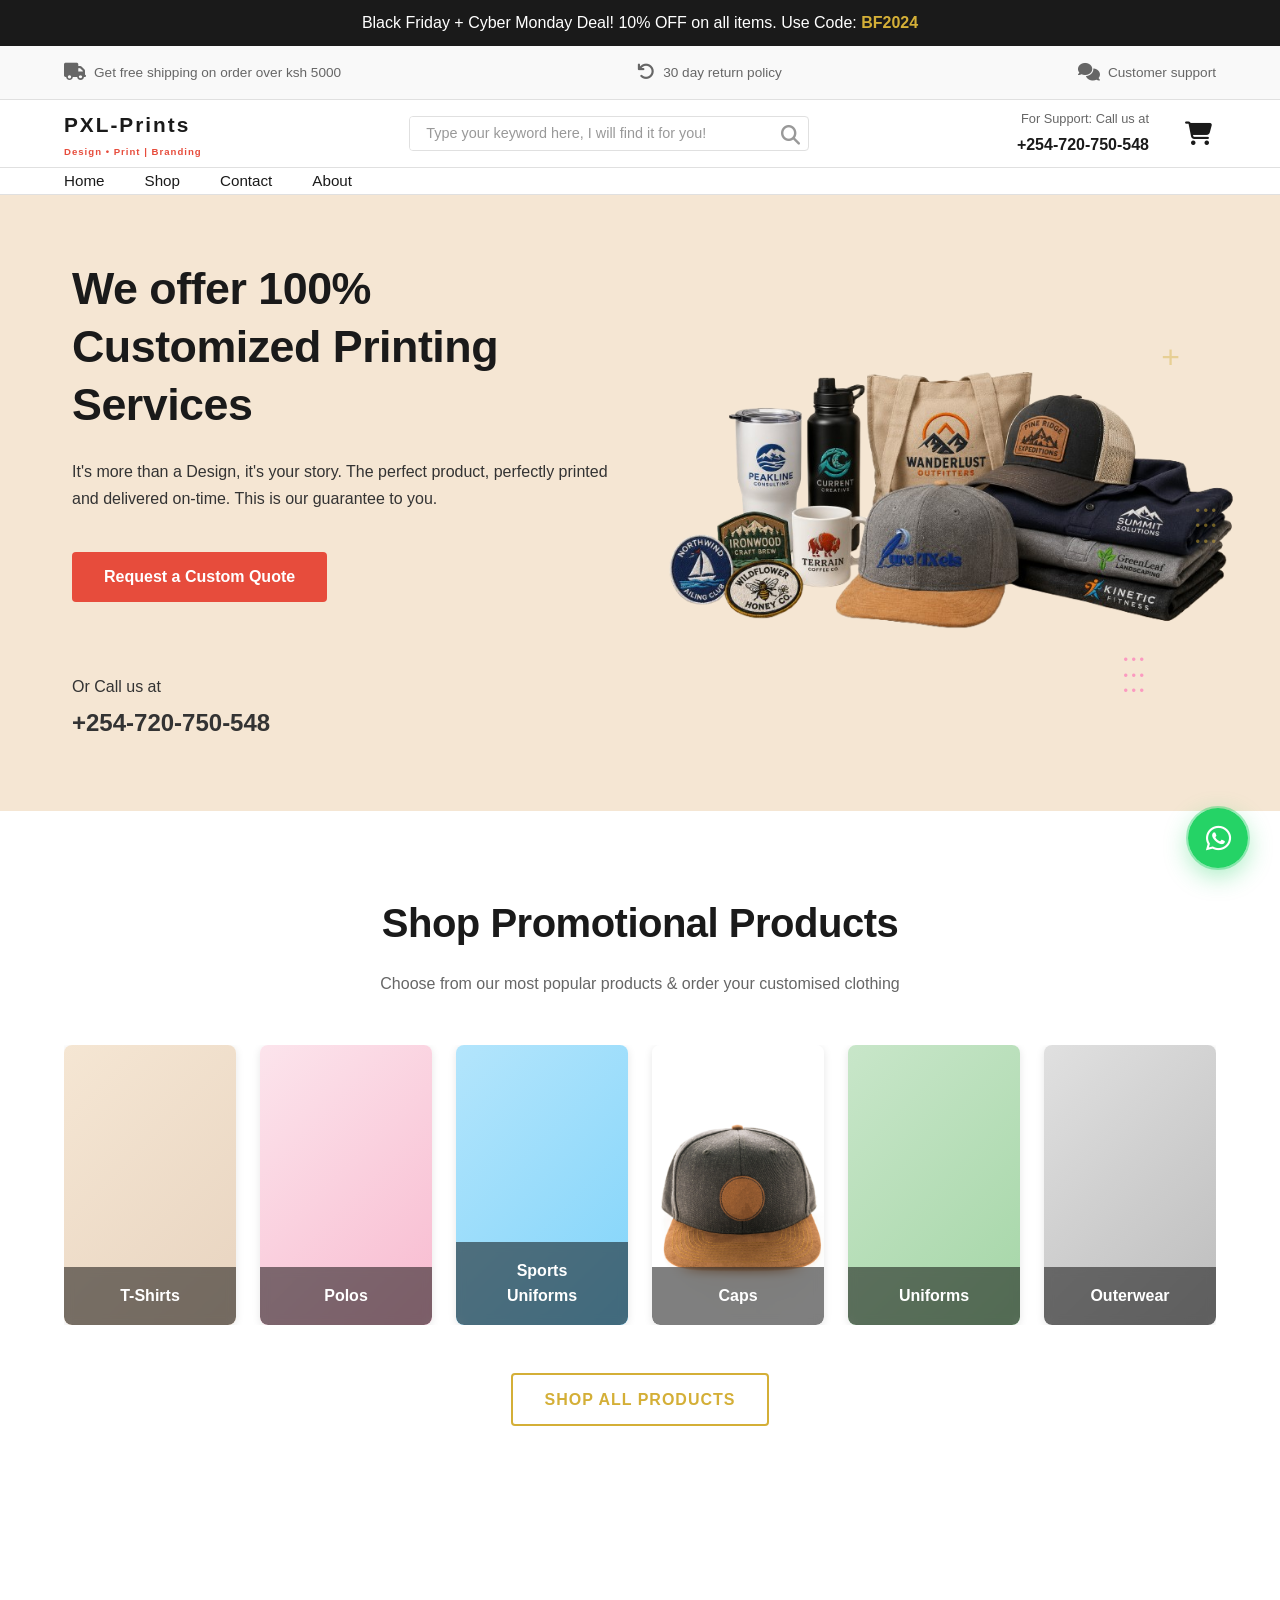
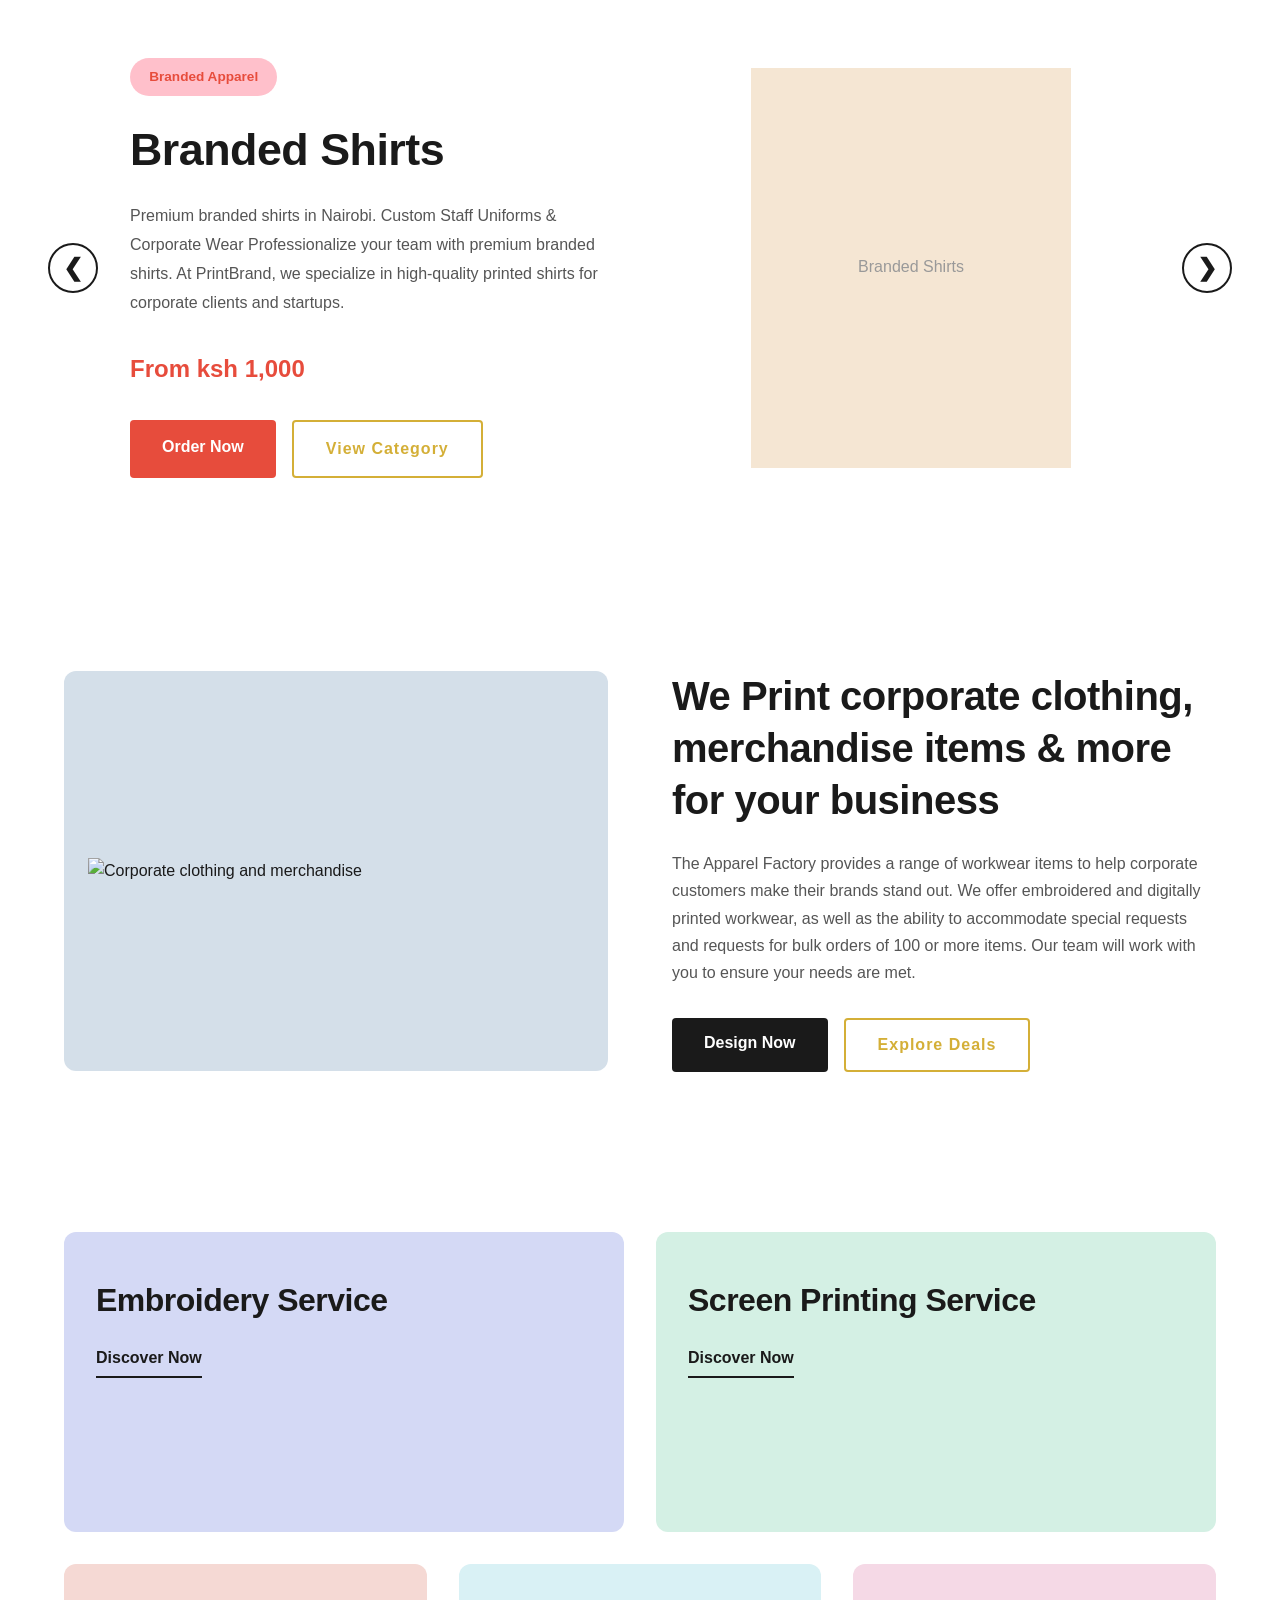
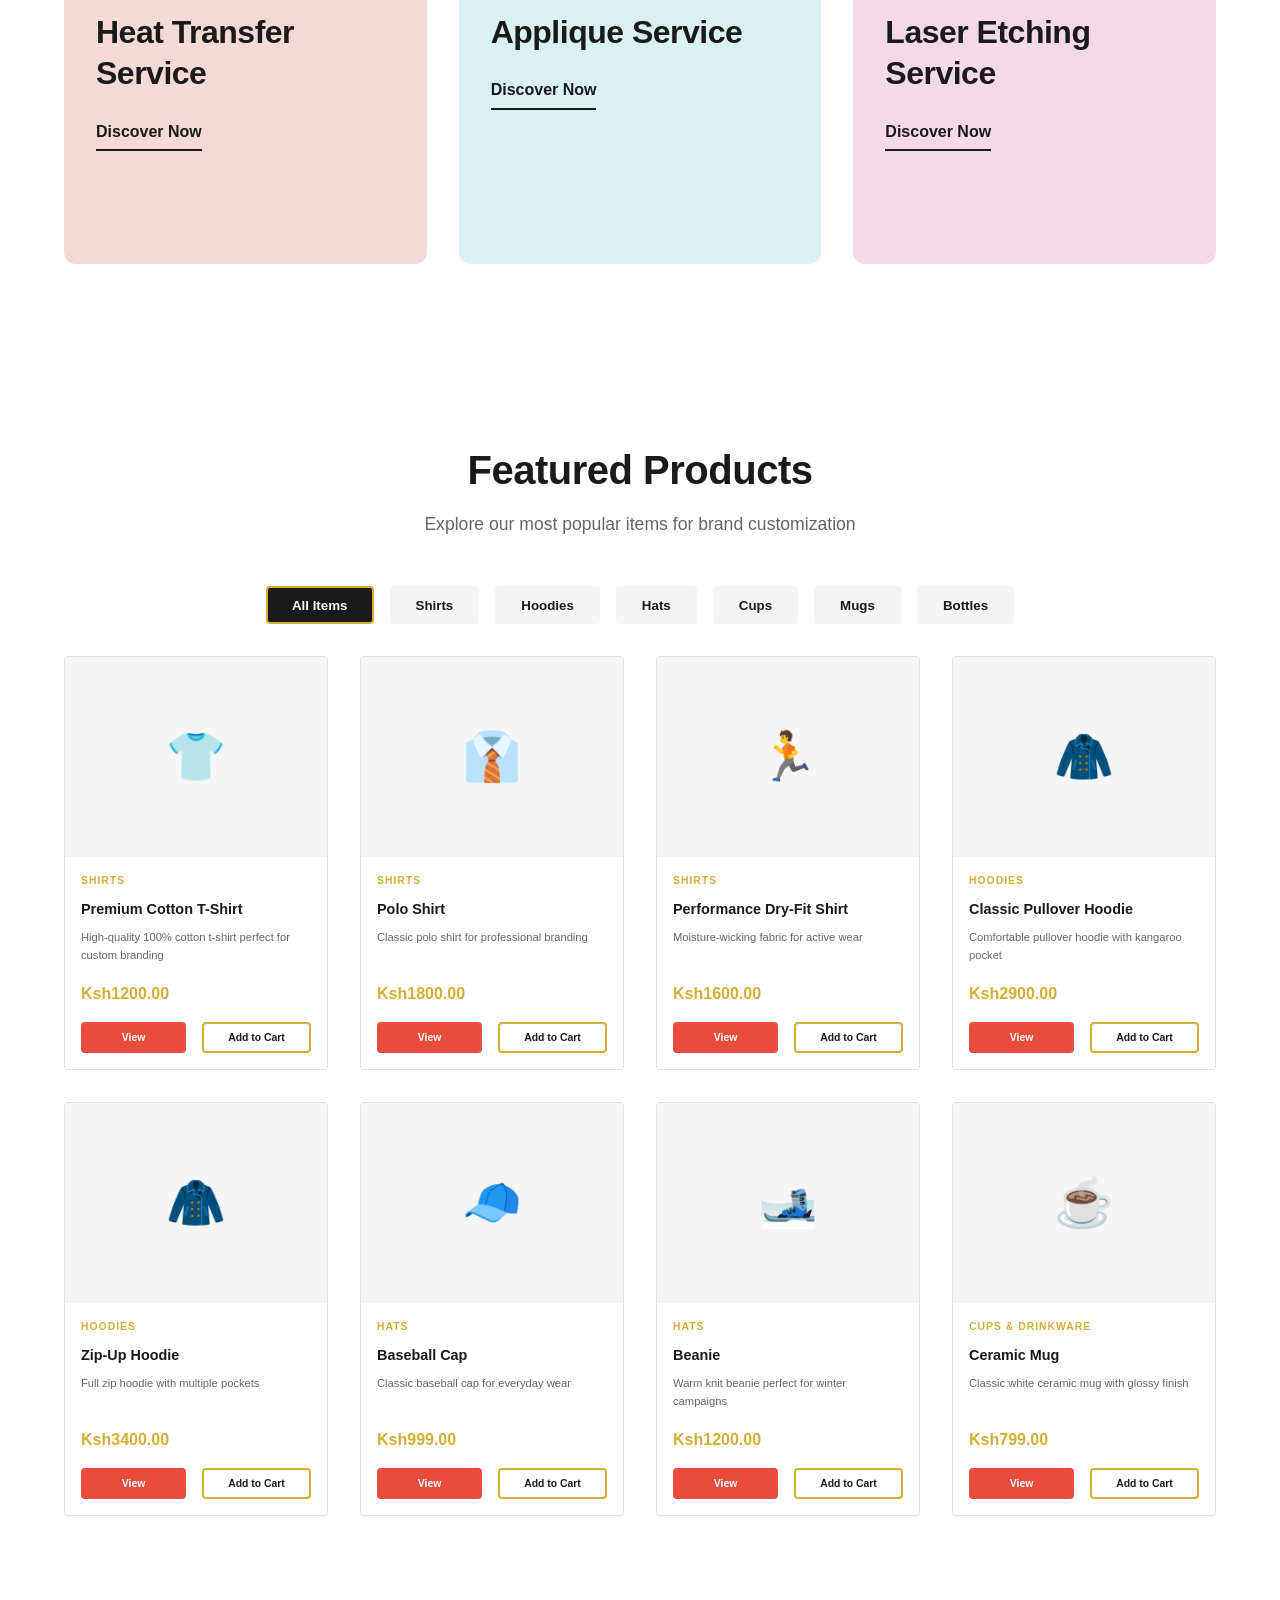
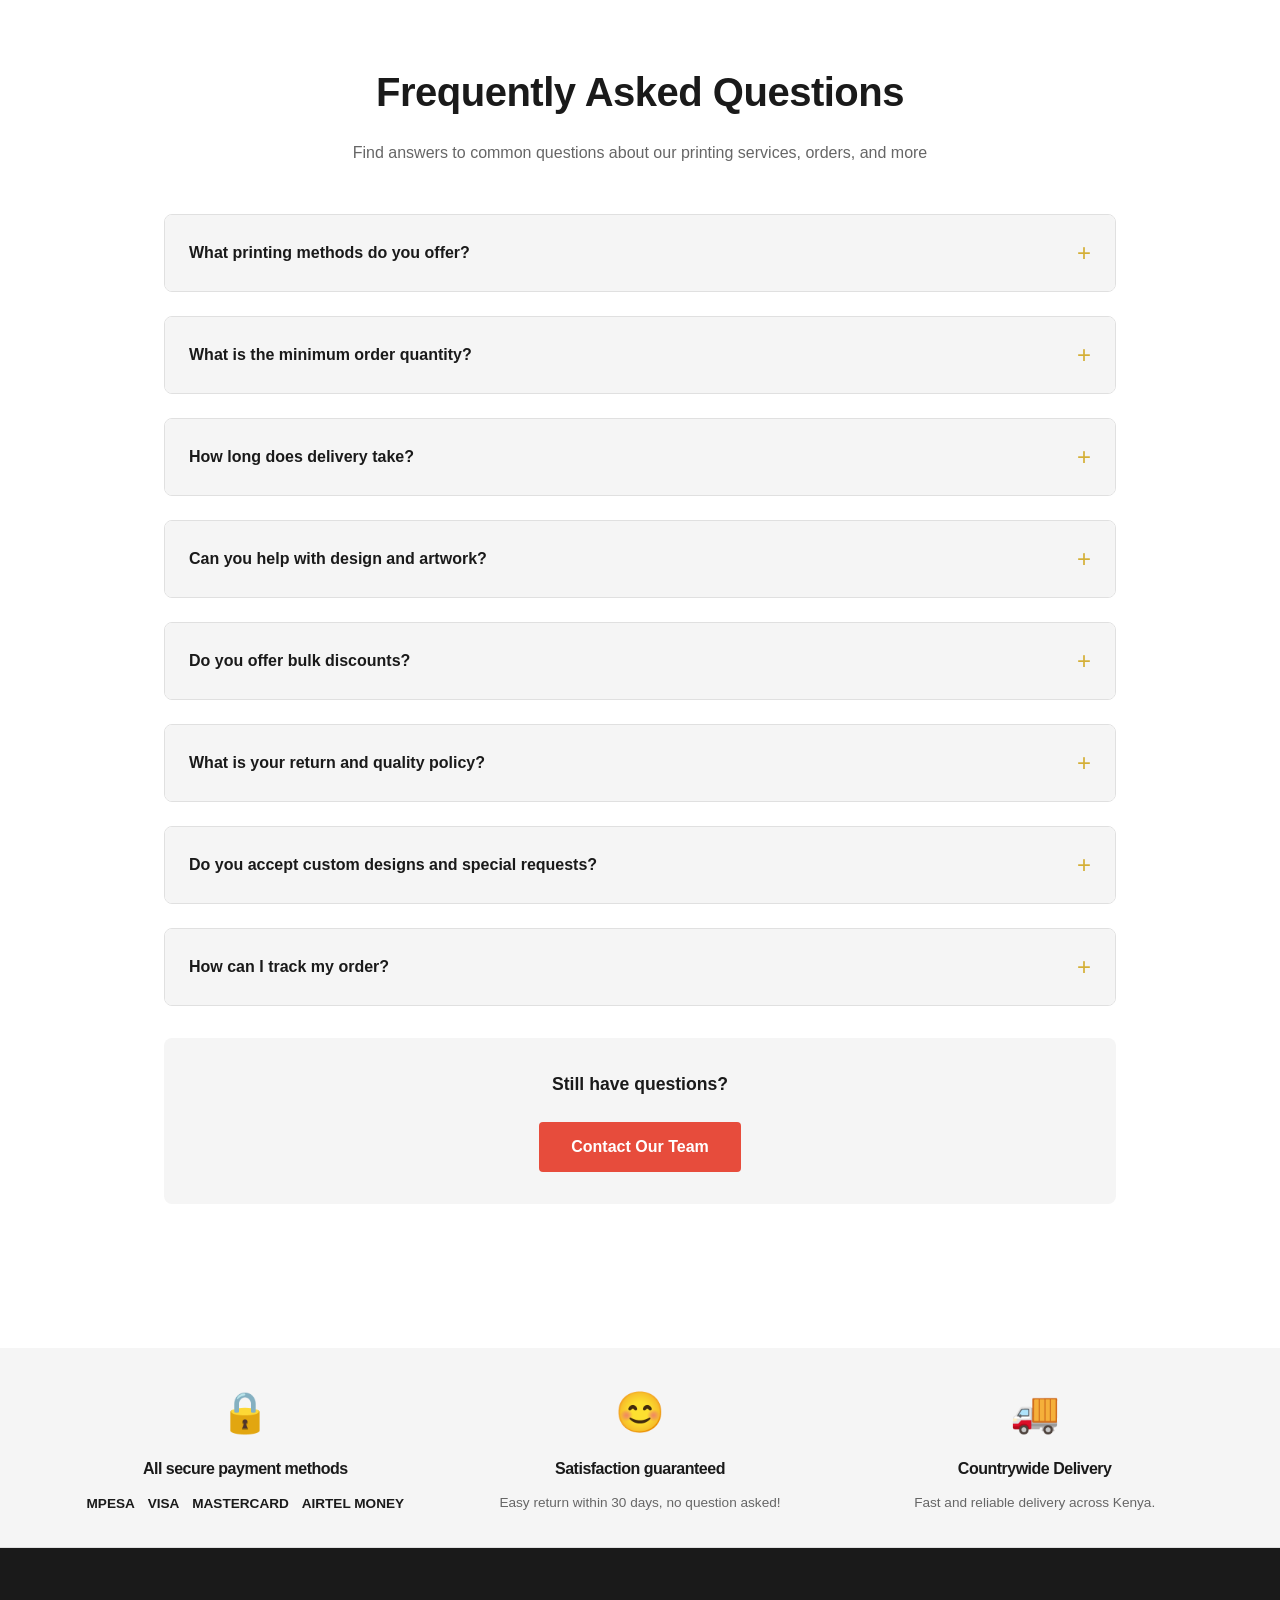
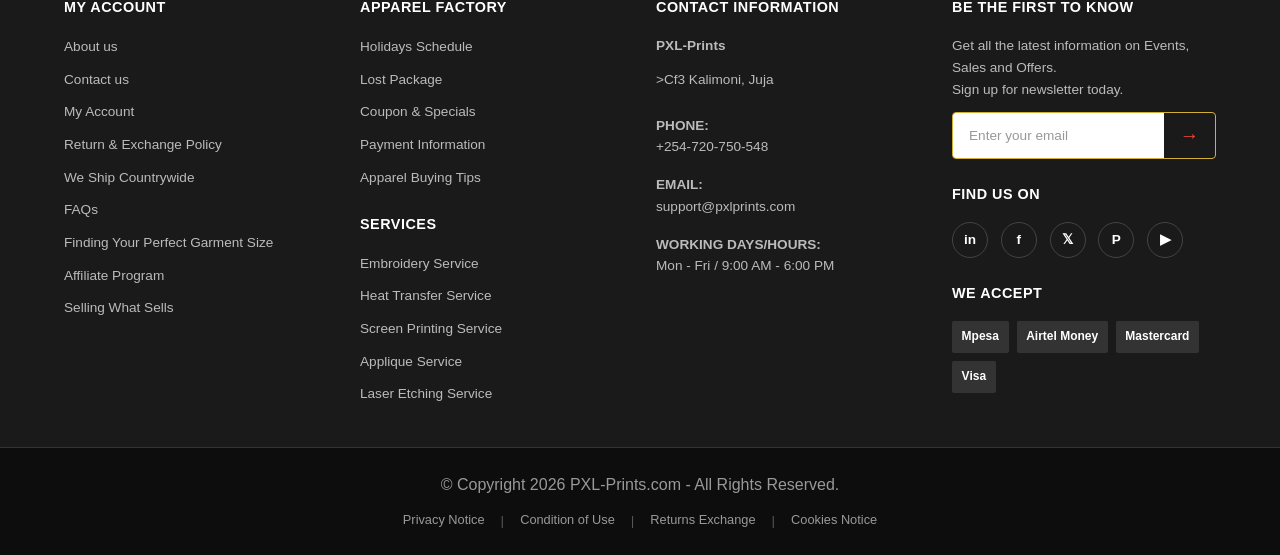
==== index.html @ ffad86fe "Feat: Update Navigation" ====
<!DOCTYPE html>
<html lang="en">
<head>
  <meta charset="UTF-8">
  <meta name="viewport" content="width=device-width, initial-scale=1.0">
  <title>PXL-Prints - Custom Printing Solutions</title>
  <link rel="stylesheet" href="styles.css">
  <link rel="stylesheet" href="https://cdnjs.cloudflare.com/ajax/libs/font-awesome/6.5.2/css/all.min.css">
</head>
<body>
  <!-- Top Promo Banner -->
  <div class="promo-banner">
    <p>Black Friday + Cyber Monday Deal! 10% OFF on all items. Use Code: <strong>BF2024</strong></p>
  </div>

  <!-- Info Bar -->
  <div class="info-bar">
    <div class="info-bar-container">
      <div class="info-item">
        <span class="info-icon"><i class="fas fa-truck"></i></span>
        <span>Get free shipping on order over ksh 5000</span>
      </div>
      <div class="info-item">
        <span class="info-icon"><i class="fas fa-undo"></i></span>
        <span>30 day return policy</span>
      </div>
      <div class="info-item">
        <span class="info-icon"><i class="fas fa-comments"></i></span>
        <span>Customer support</span>
      </div>
    </div>
  </div>

  <!-- Header & Navigation -->
  <header>
    <div class="header-top">
      <div class="container">
        <div class="logo">
          <span class="logo-text">PXL-Prints</span>
          <span class="logo-tagline">Design • Print | Branding</span>
        </div>
        <div class="search-bar">
          <input type="text" placeholder="Type your keyword here, I will find it for you!">
          <button class="search-btn"><i class="fas fa-search"></i></button>
        </div>
        <div class="header-right">
          <div class="support-info">
            <p class="support-label">For Support: Call us at</p>
            <p class="support-phone">+254-720-750-548</p>
          </div>
          <a href="cart.html" class="cart-link">
            <span class="icon-btn cart-icon"><i class="fas fa-shopping-cart"></i></span>
            <span class="cart-count" style="display: none;">0</span>
          </a>
        </div>
      </div>
    </div>

    <!-- Mobile/Tablet Header -->
    <div class="header-mobile">
      <div class="mobile-header-content">
        <!-- Hamburger Menu -->
        <button class="hamburger" id="mobile-menu-toggle" onclick="toggleMobileMenu()">
          <span><i class="fas fa-bars"></i></span>
        </button>

        <!-- Logo -->
        <div class="mobile-logo">
          <span class="logo-text">PXL-Prints</span>
          <span class="logo-tagline">Design • Print | Branding</span>
        </div>

        <!-- Right Icons -->
        <div class="mobile-icons">
          <button class="icon-btn search-icon" onclick="toggleSearch()"><i class="fas fa-search"></i></button>
          <a href="#account" class="icon-btn account-icon"><i class="fas fa-user"></i></a>
          <a href="cart.html" class="icon-btn cart-icon">
            <span><i class="fas fa-shopping-cart"></i></span>
            <span class="cart-count" style="display: none;">0</span>
          </a>
        </div>
      </div>

      <!-- Mobile Search Bar (hidden by default) -->
      <div class="mobile-search" id="mobile-search" style="display: none;">
        <input type="text" placeholder="Search...">
        <button class="search-btn"><i class="fas fa-search"></i></button>
      </div>
    </div>

    <nav class="main-nav">
      <div class="container">
        <ul class="nav-links">
          <li><a href="index.html">Home</a></li>
          <li><a href="shop.html">Shop</a></li>
          <li><a href="contact.html">Contact</a></li>
          <li><a href="contact.html">About</a></li>
        </ul>
      </div>
    </nav>
     <!-- Mobile Menu (hidden by default) -->
    <nav class="mobile-menu" id="mobile-menu" style="display: none;">
      <ul class="mobile-nav-links">
        <li><a href="index.html">Home</a></li>
        <li><a href="shop.html">Shop</a></li>
        <li><a href="contact.html">Contact</a></li>
        <li><a href="contact.html">About</a></li>
      </ul>
    </nav>
  </header>

  <!-- Hero Section -->
  <section class="hero">
    <div class="hero-container">
      <!-- Left Content -->
      <div class="hero-left">
        <h1 class="hero-title">We offer 100% Customized Printing Services</h1>
        <p class="hero-text">
          It's more than a Design, it's your story. The perfect product, perfectly printed and delivered on-time. This is our guarantee to you.
        </p>
        
        <a href="contact.html" class="btn btn-primary btn-large">Request a Custom Quote</a>
        
        <div class="hero-call">
          <p>Or Call us at</p>
          <p class="hero-phone">+254-720-750-548</p>
        </div>
      </div>

      <!-- Right Content - Product Showcase -->
      <div class="hero-right">
        <div class="hero-image">
          <img src="Assets/hero.png" alt="Custom printed products showcase">
        </div>
      </div>

      <!-- Decorative Elements -->
      <div class="decoration decoration-cross">+</div>
      <div class="decoration decoration-dots-right">• • •<br>• • •<br>• • •</div>
      <div class="decoration decoration-dots-pink">• • •<br>• • •<br>• • •</div>
    </div>
  </section>

  <!-- Shop Promotional Products Section -->
  <section class="shop-promotional">
    <div class="container">
      <div class="promo-section-header">
        <h2>Shop Promotional Products</h2>
        <p>Choose from our most popular products & order your customised clothing</p>
      </div>

      <div class="category-carousel">
        <button class="carousel-btn carousel-prev" onclick="scrollCategories(-1)">❮</button>
        
        <div class="categories-grid" id="categories-container">
          <div class="category-card" onclick="navigateToShop('shirts')">
            <div class="category-image" style="background: linear-gradient(135deg, #f5e6d3 0%, #e8d4c0 100%);">
              <div class="category-label">T-Shirts</div>
            </div>
          </div>
          
          <div class="category-card" onclick="navigateToShop('polos')">
            <div class="category-image" style="background: linear-gradient(135deg, #fce4ec 0%, #f8bbd0 100%);">
              <div class="category-label">Polos</div>
            </div>
          </div>
          
          <div class="category-card" onclick="navigateToShop('sports')">
            <div class="category-image" style="background: linear-gradient(135deg, #b3e5fc 0%, #81d4fa 100%);">
              <div class="category-label">Sports Uniforms</div>
            </div>
          </div>
          
          <div class="category-card" onclick="navigateToShop('hats')">
            <div class="category-image" style="background: url('Assets/cap.jpg') no-repeat center/cover;">
              <div class="category-label">Caps</div>
            </div>
          </div>
          
          <div class="category-card" onclick="navigateToShop('uniforms')">
            <div class="category-image" style="background: linear-gradient(135deg, #c8e6c9 0%, #a5d6a7 100%);">
              <div class="category-label">Uniforms</div>
            </div>
          </div>
          
          <div class="category-card" onclick="navigateToShop('outerwear')">
            <div class="category-image" style="background: linear-gradient(135deg, #e0e0e0 0%, #bdbdbd 100%);">
              <div class="category-label">Outerwear</div>
            </div>
          </div>
        </div>

        <button class="carousel-btn carousel-next" onclick="scrollCategories(1)">❯</button>
      </div>

      <div class="promo-action">
        <a href="shop.html" class="btn btn-outline btn-large">SHOP ALL PRODUCTS</a>
      </div>
    </div>
  </section>

  <!-- Featured Categories Carousel Section -->
  <section class="carousel-section">
    <div class="container">
      <div class="carousel-container">
        <!-- Carousel Navigation -->
        <button class="carousel-nav carousel-prev" onclick="prevCarousel()">❮</button>
        
        <!-- Carousel Content -->
        <div class="carousel-content">
          <!-- Branded Shirts -->
          <div class="carousel-item active" id="carousel-shirts">
            <div class="carousel-left">
              <div class="carousel-tag">Branded Apparel</div>
              <h2 class="carousel-title">Branded Shirts</h2>
              <p class="carousel-description">Premium branded shirts in Nairobi. Custom Staff Uniforms & Corporate Wear Professionalize your team with premium branded shirts. At PrintBrand, we specialize in high-quality printed shirts for corporate clients and startups.</p>
              <div class="carousel-price">From ksh 1,000</div>
              <div class="carousel-buttons">
                <a href="shop.html?category=shirts" class="btn btn-primary">Order Now</a>
                <a href="shop.html?category=shirts" class="btn btn-outline">View Category</a>
              </div>
            </div>
            <div class="carousel-right">
              <img src="data:image/svg+xml,%3Csvg xmlns='http://www.w3.org/2000/svg' width='400' height='500'%3E%3Crect fill='%23f5e6d3' width='400' height='500'/%3E%3Ctext x='50%25' y='50%25' dominant-baseline='middle' text-anchor='middle' font-family='Arial' font-size='20' fill='%23999'%3EBranded Shirts%3C/text%3E%3C/svg%3E" alt="Branded Shirts">
            </div>
          </div>

          <!-- Branded Hoodies -->
          <div class="carousel-item" id="carousel-hoodies">
            <div class="carousel-left">
              <div class="carousel-tag">Branded Apparel</div>
              <h2 class="carousel-title">Branded Hoodies</h2>
              <p class="carousel-description">Cozy branded hoodies in Nairobi. Perfect for cold weather branding. Custom hoodies are ideal for team building, corporate events, and brand promotion. Our high-quality hoodies feature premium embroidery and digital printing options.</p>
              <div class="carousel-price">From ksh 2,000</div>
              <div class="carousel-buttons">
                <a href="shop.html?category=hoodies" class="btn btn-primary">Order Now</a>
                <a href="shop.html?category=hoodies" class="btn btn-outline">View Category</a>
              </div>
            </div>
            <div class="carousel-right">
              <img src="data:image/svg+xml,%3Csvg xmlns='http://www.w3.org/2000/svg' width='400' height='500'%3E%3Crect fill='%23e8d4c0' width='400' height='500'/%3E%3Ctext x='50%25' y='50%25' dominant-baseline='middle' text-anchor='middle' font-family='Arial' font-size='20' fill='%23999'%3EBranded Hoodies%3C/text%3E%3C/svg%3E" alt="Branded Hoodies">
            </div>
          </div>

          <!-- Branded Caps -->
          <div class="carousel-item" id="carousel-caps">
            <div class="carousel-left">
              <div class="carousel-tag">Branded Accessories</div>
              <h2 class="carousel-title">Branded Caps</h2>
              <p class="carousel-description">Stylish branded caps in Nairobi. Perfect for outdoor events and brand visibility. Our caps feature adjustable sizing and premium embroidery. Ideal for trade shows, corporate giveaways, and team uniforms.</p>
              <div class="carousel-price">From ksh 800</div>
              <div class="carousel-buttons">
                <a href="shop.html?category=hats" class="btn btn-primary">Order Now</a>
                <a href="shop.html?category=hats" class="btn btn-outline">View Category</a>
              </div>
            </div>
            <div class="carousel-right">
              <img src="data:image/svg+xml,%3Csvg xmlns='http://www.w3.org/2000/svg' width='400' height='500'%3E%3Crect fill='%23d4dfe9' width='400' height='500'/%3E%3Ctext x='50%25' y='50%25' dominant-baseline='middle' text-anchor='middle' font-family='Arial' font-size='20' fill='%23999'%3EBranded Caps%3C/text%3E%3C/svg%3E" alt="Branded Caps">
            </div>
          </div>

          <!-- Branded Mugs -->
          <div class="carousel-item" id="carousel-mugs">
            <div class="carousel-left">
              <div class="carousel-tag">Branded Drinkware</div>
              <h2 class="carousel-title">Branded Mugs</h2>
              <p class="carousel-description">Premium branded mugs in Nairobi. Perfect for offices and promotional giveaways. Our mugs feature vibrant full-color printing and durable ceramic construction. Great for corporate gifts and coffee shops.</p>
              <div class="carousel-price">From ksh 400</div>
              <div class="carousel-buttons">
                <a href="shop.html?category=mugs" class="btn btn-primary">Order Now</a>
                <a href="shop.html?category=mugs" class="btn btn-outline">View Category</a>
              </div>
            </div>
            <div class="carousel-right">
              <img src="data:image/svg+xml,%3Csvg xmlns='http://www.w3.org/2000/svg' width='400' height='500'%3E%3Crect fill='%23d9f1f5' width='400' height='500'/%3E%3Ctext x='50%25' y='50%25' dominant-baseline='middle' text-anchor='middle' font-family='Arial' font-size='20' fill='%23999'%3EBranded Mugs%3C/text%3E%3C/svg%3E" alt="Branded Mugs">
            </div>
          </div>

          <!-- Branded Water Bottles -->
          <div class="carousel-item" id="carousel-bottles">
            <div class="carousel-left">
              <div class="carousel-tag">Branded Drinkware</div>
              <h2 class="carousel-title">Branded Water Bottles</h2>
              <p class="carousel-description">Eco-friendly branded water bottles in Nairobi. Perfect for sustainability-focused brands. Our bottles are durable, reusable, and ideal for promotional campaigns. Available in multiple colors and sizes for your branding needs.</p>
              <div class="carousel-price">From ksh 600</div>
              <div class="carousel-buttons">
                <a href="shop.html?category=bottles" class="btn btn-primary">Order Now</a>
                <a href="shop.html?category=bottles" class="btn btn-outline">View Category</a>
              </div>
            </div>
            <div class="carousel-right">
              <img src="data:image/svg+xml,%3Csvg xmlns='http://www.w3.org/2000/svg' width='400' height='500'%3E%3Crect fill='%23c8e6c9' width='400' height='500'/%3E%3Ctext x='50%25' y='50%25' dominant-baseline='middle' text-anchor='middle' font-family='Arial' font-size='20' fill='%23999'%3EBranded Water Bottles%3C/text%3E%3C/svg%3E" alt="Branded Water Bottles">
            </div>
          </div>
        </div>

        <!-- Carousel Navigation -->
        <button class="carousel-nav carousel-next" onclick="nextCarousel()">❯</button>
      </div>
    </div>
  </section>

  <!-- We Print Corporate Clothing Section -->
  <section class="corporate-section">
    <div class="container">
      <div class="corporate-content">
        <div class="corporate-image">
          <img src="https://hebbkx1anhila5yf.public.blob.vercel-storage.com/image-g0P7K2XSdsnoDBtPmb79yKapgEwLr9.png" alt="Corporate clothing and merchandise">
        </div>
        
        <div class="corporate-text">
          <h2>We Print corporate clothing, merchandise items & more for your business</h2>
          <p>The Apparel Factory provides a range of workwear items to help corporate customers make their brands stand out. We offer embroidered and digitally printed workwear, as well as the ability to accommodate special requests and requests for bulk orders of 100 or more items. Our team will work with you to ensure your needs are met.</p>
          
          <div class="corporate-buttons">
            <a href="contact.html" class="btn btn-dark">Design Now</a>
            <a href="shop.html" class="btn btn-outline">Explore Deals</a>
          </div>
        </div>
      </div>
    </div>
  </section>

  <!-- Services Section -->
  <section class="services-showcase">
    <div class="container">
      <div class="services-grid">
        <!-- Embroidery Service -->
        <div class="service-card" style="background-color: #d4d9f5;">
          <div class="service-content">
            <h3>Embroidery Service</h3>
            <a href="contact.html" class="discover-link">Discover Now</a>
          </div>
        </div>

        <!-- Screen Printing Service -->
        <div class="service-card" style="background-color: #d4f0e4;">
          <div class="service-content">
            <h3>Screen Printing Service</h3>
            <a href="contact.html" class="discover-link">Discover Now</a>
          </div>
        </div>

        <!-- Heat Transfer Service -->
        <div class="service-card" style="background-color: #f5d9d4;">
          <div class="service-content">
            <h3>Heat Transfer Service</h3>
            <a href="contact.html" class="discover-link">Discover Now</a>
          </div>
        </div>

        <!-- Applique Service -->
        <div class="service-card" style="background-color: #d9f1f5;">
          <div class="service-content">
            <h3>Applique Service</h3>
            <a href="contact.html" class="discover-link">Discover Now</a>
          </div>
        </div>

        <!-- Laser Etching Service -->
        <div class="service-card" style="background-color: #f5d9e6;">
          <div class="service-content">
            <h3>Laser Etching Service</h3>
            <a href="contact.html" class="discover-link">Discover Now</a>
          </div>
        </div>
      </div>
    </div>
  </section>

  <!-- Featured Products Section -->
  <section class="products-section">
    <div class="container">
      <div class="section-header">
        <h2>Featured Products</h2>
        <p>Explore our most popular items for brand customization</p>
      </div>

      <div class="filters">
        <button class="filter-btn active" onclick="filterProducts('all')">All Items</button>
        <button class="filter-btn" onclick="filterProducts('shirts')">Shirts</button>
        <button class="filter-btn" onclick="filterProducts('hoodies')">Hoodies</button>
        <button class="filter-btn" onclick="filterProducts('hats')">Hats</button>
        <button class="filter-btn" onclick="filterProducts('cups & drinkware')">Cups</button>
        <button class="filter-btn" onclick="filterProducts('mugs')">Mugs</button>
        <button class="filter-btn" onclick="filterProducts('water bottles')">Bottles</button>
      </div>

      <div class="products-grid" id="featured-products"></div>
    </div>
  </section>

  <!-- FAQ Section -->
  <section class="faq-section">
    <div class="container">
      <div class="faq-header">
        <h2>Frequently Asked Questions</h2>
        <p>Find answers to common questions about our printing services, orders, and more</p>
      </div>

      <div class="faq-grid">
        <div class="faq-item">
          <button class="faq-question" onclick="toggleFAQ(this)">
            <span>What printing methods do you offer?</span>
            <span class="faq-icon">+</span>
          </button>
          <div class="faq-answer">
            <p>We offer multiple printing methods including screen printing, embroidery, digital printing, heat transfer, applique, and laser etching. Each method is suited for different materials and design requirements. Our team can recommend the best option for your specific project.</p>
          </div>
        </div>

        <div class="faq-item">
          <button class="faq-question" onclick="toggleFAQ(this)">
            <span>What is the minimum order quantity?</span>
            <span class="faq-icon">+</span>
          </button>
          <div class="faq-answer">
            <p>For most products, we require a minimum order of 10 units. However, for bulk corporate orders, we can accommodate larger quantities with special pricing. Contact our team to discuss your specific needs and minimum quantity requirements.</p>
          </div>
        </div>

        <div class="faq-item">
          <button class="faq-question" onclick="toggleFAQ(this)">
            <span>How long does delivery take?</span>
            <span class="faq-icon">+</span>
          </button>
          <div class="faq-answer">
            <p>Standard delivery typically takes 7-10 business days after order confirmation. We also offer expedited shipping for rush orders (3-5 business days). Delivery times may vary based on order complexity and destination. Free shipping is available on orders over $148.99.</p>
          </div>
        </div>

        <div class="faq-item">
          <button class="faq-question" onclick="toggleFAQ(this)">
            <span>Can you help with design and artwork?</span>
            <span class="faq-icon">+</span>
          </button>
          <div class="faq-answer">
            <p>Absolutely! Our design team can assist you with creating or refining your artwork. We offer design consultation services and can provide mockups before production. You can also upload your own designs, and we'll ensure they meet our printing specifications.</p>
          </div>
        </div>

        <div class="faq-item">
          <button class="faq-question" onclick="toggleFAQ(this)">
            <span>Do you offer bulk discounts?</span>
            <span class="faq-icon">+</span>
          </button>
          <div class="faq-answer">
            <p>Yes! We offer tiered bulk discounts for orders of 100+ items. The more you order, the greater your savings. Our sales team can provide custom quotes for large corporate orders. Contact us at +1-800-316-9833 for details on volume pricing.</p>
          </div>
        </div>

        <div class="faq-item">
          <button class="faq-question" onclick="toggleFAQ(this)">
            <span>What is your return and quality policy?</span>
            <span class="faq-icon">+</span>
          </button>
          <div class="faq-answer">
            <p>We stand behind our work with a 30-day return policy. If you're not satisfied with the quality of your order, we'll work with you to fix it or provide a replacement. We maintain strict quality control standards to ensure every item meets our high expectations.</p>
          </div>
        </div>

        <div class="faq-item">
          <button class="faq-question" onclick="toggleFAQ(this)">
            <span>Do you accept custom designs and special requests?</span>
            <span class="faq-icon">+</span>
          </button>
          <div class="faq-answer">
            <p>We welcome custom designs and special requests! Whether you need unique color combinations, special materials, or specific sizing, our team will work with you to bring your vision to life. We specialize in custom orders for corporate clients and startups.</p>
          </div>
        </div>

        <div class="faq-item">
          <button class="faq-question" onclick="toggleFAQ(this)">
            <span>How can I track my order?</span>
            <span class="faq-icon">+</span>
          </button>
          <div class="faq-answer">
            <p>Once your order ships, you'll receive an email with a tracking number. You can use this number to track your package in real-time. Our customer support team is also available to answer any questions about your order status.</p>
          </div>
        </div>
      </div>

      <div class="faq-cta">
        <p>Still have questions?</p>
        <a href="contact.html" class="btn btn-primary">Contact Our Team</a>
      </div>
    </div>
  </section>

  <!-- Footer -->
  <footer>
    <!-- Trust Badges Section -->
    <div class="trust-badges">
      <div class="container">
        <div class="badges-grid">
          <div class="badge-item">
            <div class="badge-icon">🔒</div>
            <h3>All secure payment methods</h3>
            <div class="payment-methods">
              <span>MPESA</span>
              <span>VISA</span>
              <span>MASTERCARD</span>
              <span>AIRTEL MONEY</span>
            </div>
          </div>
          <div class="badge-item">
            <div class="badge-icon">😊</div>
            <h3>Satisfaction guaranteed</h3>
            <p>Easy return within 30 days, no question asked!</p>
          </div>
          <div class="badge-item">
            <div class="badge-icon">🚚</div>
            <h3>Countrywide Delivery</h3>
            <p>Fast and reliable delivery across Kenya.</p>
          </div>
        </div>
      </div>
    </div>

    <!-- Main Footer Content -->
    <div class="footer-main">
      <div class="container">
        <div class="footer-grid">
          <!-- My Account Section -->
          <div class="footer-section">
            <h4>MY ACCOUNT</h4>
            <ul>
              <li><a href="#about">About us</a></li>
              <li><a href="contact.html">Contact us</a></li>
              <li><a href="#account">My Account</a></li>
              <li><a href="#returns">Return & Exchange Policy</a></li>
              <li><a href="#worldwide">We Ship Countrywide</a></li>
              <li><a href="#faq">FAQs</a></li>
              <li><a href="#sizing">Finding Your Perfect Garment Size</a></li>
              <li><a href="#affiliate">Affiliate Program</a></li>
              <li><a href="#selling">Selling What Sells</a></li>
            </ul>
          </div>

          <!-- Services Section -->
          <div class="footer-section">
            <h4>APPAREL FACTORY</h4>
            <ul>
              <li><a href="#schedule">Holidays Schedule</a></li>
              <li><a href="#package">Lost Package</a></li>
              <li><a href="#coupon">Coupon & Specials</a></li>
              <li><a href="#payment">Payment Information</a></li>
              <li><a href="#tips">Apparel Buying Tips</a></li>
            </ul>
            <h4 style="margin-top: 1.5rem;">SERVICES</h4>
            <ul>
              <li><a href="#embroidery">Embroidery Service</a></li>
              <li><a href="#heat">Heat Transfer Service</a></li>
              <li><a href="#screen">Screen Printing Service</a></li>
              <li><a href="#applique">Applique Service</a></li>
              <li><a href="#laser">Laser Etching Service</a></li>
            </ul>
          </div>

          <!-- Contact Information -->
          <div class="footer-section">
            <h4>CONTACT INFORMATION</h4>
            <p class="company-name">PXL-Prints</p>
            <p>>Cf3 Kalimoni, Juja</p>
            <p style="margin-top: 1.5rem;"><strong>PHONE:</strong><br>+254-720-750-548</p>
            <p style="margin-top: 1rem;"><strong>EMAIL:</strong><br>support@pxlprints.com</p>
            <p style="margin-top: 1rem;"><strong>WORKING DAYS/HOURS:</strong><br>Mon - Fri / 9:00 AM - 6:00 PM</p>
          </div>

          <!-- Newsletter Section -->
          <div class="footer-section">
            <h4>BE THE FIRST TO KNOW</h4>
            <p>Get all the latest information on Events, Sales and Offers.<br>Sign up for newsletter today.</p>
            <form class="newsletter-form" onsubmit="return false;">
              <input type="email" placeholder="Enter your email" required>
              <button type="submit" class="newsletter-btn">→</button>
            </form>
            
            <h4 style="margin-top: 1.5rem;">FIND US ON</h4>
            <div class="social-links">
              <a href="#linkedin" title="LinkedIn">in</a>
              <a href="#facebook" title="Facebook">f</a>
              <a href="#twitter" title="Twitter">𝕏</a>
              <a href="#pinterest" title="Pinterest">P</a>
              <a href="#youtube" title="YouTube">▶</a>
            </div>

            <h4 style="margin-top: 1.5rem;">WE ACCEPT</h4>
            <div class="payment-logos">
              <span class="payment-badge">Mpesa</span>
              <span class="payment-badge">Airtel Money</span>
              <span class="payment-badge">Mastercard</span>
              <span class="payment-badge">Visa</span>
            </div>
          </div>
        </div>
      </div>
    </div>

    <!-- Footer Bottom -->
    <div class="footer-bottom">
      <div class="container">
        <p>&copy; Copyright 2026 PXL-Prints.com - All Rights Reserved.</p>
        <div class="footer-links">
          <a href="#privacy">Privacy Notice</a>
          <span>|</span>
          <a href="#terms">Condition of Use</a>
          <span>|</span>
          <a href="#returns">Returns Exchange</a>
          <span>|</span>
          <a href="#cookies">Cookies Notice</a>
        </div>
      </div>
    </div>
  </footer>

  <a href="https://wa.me/254798785974?text=Hello%20I%20am%20interested%20in%20your%20apparel%20printing%20services%20and%20would%20like%20more%20information." target="_blank" class="contact-bubble"><i class="fa-brands fa-whatsapp"></i>
    <span class="contact-bubble-label">WhatsApp Us</span>
  </a>

  <script src="app.js"></script>
  <script>
    // Render featured products on home page
    document.addEventListener('DOMContentLoaded', function() {
      const allProducts = getAllProducts();
      const featured = allProducts.slice(0, 8);
      renderProducts(featured, 'featured-products');
    });
  </script>
</body>
</html>
---- styles.css ----
/* ============================================
   GARMENT PRINTING BUSINESS WEBSITE
   Color Scheme: Black, White, Gold
   ============================================ */

/* Root Variables */
:root {
  --primary-black: #1a1a1a;
  --primary-white: #ffffff;
  --accent-gold: #D4AF37;
  --light-gray: #f5f5f5;
  --dark-gray: #333333;
  --border-gray: #e0e0e0;
  --success-green: #27ae60;
  --error-red: #e74c3c;
  --card-bg: #1e293b;
}

/* Reset & Base Styles */
* {
  margin: 0;
  padding: 0;
  box-sizing: border-box;
}

html {
  scroll-behavior: smooth;
}

body {
  font-family: 'Segoe UI', Tahoma, Geneva, Verdana, sans-serif;
  background-color: var(--primary-white);
  color: var(--primary-black);
  line-height: 1.6;
}

/* Typography */
h1, h2, h3, h4, h5, h6 {
  font-weight: 700;
  margin-bottom: 1rem;
  letter-spacing: -0.5px;
}

h1 {
  font-size: clamp(2rem, 5vw, 3.5rem);
  line-height: 1.2;
}

h2 {
  font-size: clamp(1.75rem, 4vw, 2.5rem);
}

h3 {
  font-size: clamp(1.25rem, 3vw, 1.75rem);
}

p {
  margin-bottom: 1rem;
  font-size: 1rem;
}

a {
  color: var(--accent-gold);
  text-decoration: none;
  transition: color 0.3s ease;
}

a:hover {
  color: var(--primary-black);
}

/* ============================================
   LAYOUT & CONTAINER
   ============================================ */

.container {
  width: 100%;
  max-width: 1200px;
  margin: 0 auto;
  padding: 0 1.5rem;
}

/* ============================================
   PROMO BANNER & INFO BAR
   ============================================ */

.promo-banner {
  background-color: var(--primary-black);
  color: var(--primary-white);
  text-align: center;
  padding: 0.75rem 1rem;
  font-size: 0.9rem;
  line-height: 1.4;
}

.promo-banner p {
  margin-bottom: 0;
}

.promo-banner strong {
  color: var(--accent-gold);
  font-weight: 700;
}

.info-bar {
  background-color: #f9f9f9;
  border-bottom: 1px solid var(--border-gray);
  padding: 0.75rem 0;
  font-size: 0.85rem;
}

.info-bar-container {
  max-width: 1200px;
  margin: 0 auto;
  padding: 0 1.5rem;
  display: flex;
  justify-content: space-between;
  align-items: center;
  flex-wrap: wrap;
  gap: 1.5rem;
}

.info-item {
  display: flex;
  align-items: center;
  gap: 0.5rem;
  color: #666;
}

.info-icon {
  font-size: 1.1rem;
}

.info-right {
  display: flex;
  gap: 1.5rem;
  margin-left: auto;
}

.account-link, .login-link {
  color: var(--primary-black);
  text-decoration: none;
  transition: color 0.3s ease;
}

.account-link:hover, .login-link:hover {
  color: var(--accent-gold);
}

/* ============================================
   HEADER & NAVIGATION
   ============================================ */

header {
  background-color: var(--primary-white);
  border-bottom: 1px solid var(--border-gray);
  position: sticky;
  top: 0;
  z-index: 1000;
}

.header-top {
  border-bottom: 1px solid var(--border-gray);
  padding: 0.5rem 0;
}

.header-top .container {
  display: flex;
  justify-content: space-between;
  align-items: center;
  gap: 0.5rem;
}

.logo {
  font-size: 1.3rem;
  font-weight: 900;
  color: var(--primary-black);
  letter-spacing: 2px;
  white-space: nowrap;
  min-width: fit-content;
  display: flex;
  flex-direction: column;
  align-items: flex-start;
}

.logo-text {
  display: block;
}

.logo-tagline {
  font-size: 0.6rem;
  font-weight: 700;
  color: var(--error-red);
  letter-spacing: 1px;
  margin-top: 0.2rem;
}

/* Mobile Header */
.header-mobile {
  display: none;
  background-color: var(--primary-white);
  border-bottom: 1px solid var(--border-gray);
  padding: 0.75rem 1rem;
  position: sticky;
  top: 0;
  z-index: 1000;
}

.mobile-header-content {
  display: flex;
  justify-content: space-between;
  align-items: center;
  gap: 1rem;
}

.mobile-logo {
  flex: 1;
  text-align: center;
  display: flex;
  flex-direction: column;
  align-items: center;
}

.mobile-logo .logo-text {
  font-size: 1.1rem;
  font-weight: 900;
  color: var(--primary-black);
}

.mobile-logo .logo-tagline {
  font-size: 0.55rem;
  color: var(--error-red);
  margin-top: 0.1rem;
}

.mobile-icons {
  display: flex;
  gap: 1rem;
}

.icon-btn {
  background: none;
  border: none;
  font-size: 1.3rem;
  cursor: pointer;
  color: var(--primary-black);
  text-decoration: none;
  transition: color 0.3s ease;
  padding: 0.25rem;
  display: flex;
  align-items: center;
  justify-content: center;
}

.icon-btn:hover {
  color: var(--accent-gold);
}

.cart-icon {
  position: relative;
}

.mobile-search {
  display: flex;
  gap: 0.5rem;
  padding: 0.5rem;
  border-top: 1px solid var(--border-gray);
  background-color: var(--primary-white);
}

.mobile-search input {
  flex: 1;
  padding: 0.5rem;
  border: 1px solid var(--border-gray);
  border-radius: 4px;
  font-size: 0.85rem;
}

.mobile-search .search-btn {
  padding: 0.5rem 0.75rem;
  font-size: 1rem;
}

/* Mobile Menu */
.mobile-menu {
  background-color: var(--primary-white);
  border-bottom: 1px solid var(--border-gray);
  padding: 0;
  position: absolute;
  top: 100%;
  left: 0;
  right: 0;
  width: 100%;
  z-index: 999;
}

.mobile-nav-links {
  list-style: none;
  display: flex;
  flex-direction: column;
}

.mobile-nav-links li {
  border-bottom: 1px solid var(--border-gray);
}

.mobile-nav-links a {
  display: block;
  padding: 1rem;
  color: var(--primary-black);
  text-decoration: none;
  font-weight: 500;
  transition: background-color 0.3s ease;
}

.mobile-nav-links a:hover {
  background-color: #f5f5f5;
  color: var(--accent-gold);
}

/* Hamburger Menu for Mobile */
.hamburger {
  display: none;
  flex-direction: column;
  gap: 4px;
  cursor: pointer;
  background: none;
  border: none;
  padding: 0;
  width: 30px;
  height: 24px;
}

.hamburger span {
  width: 100%;
  height: 3px;
  background-color: var(--primary-black);
  border-radius: 2px;
  transition: all 0.3s ease;
  display: block;
}

.search-bar {
  flex: 1;
  display: flex;
  max-width: 400px;
  max-height: 35px;
  border: 1px solid var(--border-gray);
  border-radius: 4px;
  overflow: hidden;
}

.search-bar input {
  flex: 1;
  padding: 0.75rem 1rem;
  border: none;
  outline: none;
  font-size: 0.9rem;
  color: var(--primary-black);
}

.search-bar input::placeholder {
  color: #999;
}

.search-btn {
  background: none;
  color:#999;
  border: none;
  padding: 0.5rem 0.5rem;
  cursor: pointer;
  font-size: 1.2rem;
  transition: color 0.3s ease;
}

.search-btn:hover {
  color: var(--accent-gold);
}

.header-right {
  display: flex;
  align-items: center;
  gap: 2rem;
  white-space: nowrap;
}

.support-info {
  text-align: right;
}

.support-label {
  font-size: 0.8rem;
  color: #666;
  margin-bottom: 0.2rem;
}

.support-phone {
  font-size: 1rem;
  font-weight: 700;
  color: var(--primary-black);
  margin-bottom: 0;
}

.cart-icon {
  position: relative;
  cursor: pointer;
  font-size: 1.5rem;
}

.cart-count {
  position: relative;
  top: -40px;
  right: -25px;
  background-color: var(--error-red);
  color: var(--primary-white);
  border-radius: 50%;
  width: 20px;
  height: 20px;
  display: flex;
  align-items: center;
  justify-content: center;
  font-size: 0.5rem;
  font-weight: 700;
}

/* Main Navigation */
.main-nav {
  background-color: var(--primary-white);
}

.main-nav .container {
  display: flex;
  justify-content: space-between;
  align-items: center;
}

.nav-links {
  display: flex;
  list-style: none;
  gap: 2.5rem;
  align-items: center;
}

.nav-links a {
  color: var(--primary-black);
  font-size: 0.95rem;
  font-weight: 500;
  transition: color 0.3s ease;
  text-decoration: none;
}

.nav-links a:hover {
  color: var(--accent-gold);
}

.hamburger {
  display: none;
  flex-direction: column;
  gap: 5px;
  cursor: pointer;
}

.hamburger span {
  width: 25px;
  height: 3px;
  background-color: var(--primary-white);
  border-radius: 2px;
  transition: all 0.3s ease;
}

/* ============================================
   HERO SECTION
   ============================================ */

.hero {
  background-color: #f5e6d3;
  position: relative;
  padding: 4rem 1.5rem;
  min-height: 600px;
  display: flex;
  align-items: center;
  overflow: hidden;
}

.vertical-cta {
  position: absolute;
  left: 0;
  top: 50%;
  transform: translateY(-50%);
  background-color: var(--error-red);
  color: var(--primary-white);
  writing-mode: vertical-rl;
  padding: 1.5rem 0.8rem;
  font-weight: 700;
  font-size: 1rem;
  letter-spacing: 2px;
  line-height: 1.8;
  cursor: pointer;
  transition: all 0.3s ease;
}

.vertical-cta:hover {
  background-color: #d63828;
  padding: 1.5rem 1.2rem;
}

.hero-container {
  max-width: 1200px;
  margin: 0 auto;
  width: 100%;
  display: grid;
  grid-template-columns: 1fr 1fr;
  gap: 3rem;
  align-items: center;
  position: relative;
}

.hero-left {
  padding-left: 2rem;
}

.hero-title {
  font-size: clamp(1.8rem, 5vw, 2.8rem);
  color: var(--primary-black);
  margin-bottom: 1.5rem;
  line-height: 1.3;
  font-weight: 900;
}

.hero-text {
  font-size: 1rem;
  color: #333;
  margin-bottom: 2.5rem;
  line-height: 1.7;
}

.btn-large {
  padding: 1rem 2.5rem;
  font-size: 1rem;
  margin-bottom: 2.5rem;
  display: inline-block;
}

.hero-call {
  margin-top: 2rem;
}

.hero-call p {
  margin-bottom: 0.3rem;
  color: #333;
}

.hero-phone {
  font-size: 1.5rem;
  font-weight: 900;
  color: var(--primary-black);
  margin-bottom: 0;
}

.hero-right {
  display: flex;
  justify-content: center;
  align-items: center;
  position: relative;
}

.hero-image {
  max-width: 100%;
  width: 100%;
}

.hero-image img {
  max-width: 100%;
  height: auto;
  display: block;
}

/* Decorative Elements */
.decoration {
  position: absolute;
  font-size: 1.5rem;
  opacity: 0.4;
  color: var(--accent-gold);
}

.decoration-cross {
  top: 15%;
  right: 5%;
  font-size: 2rem;
  animation: float 3s ease-in-out infinite;
}

.decoration-dots-right {
  top: 50%;
  right: 2%;
  font-size: 0.8rem;
  line-height: 1.2;
  opacity: 0.5;
}

.decoration-dots-pink {
  bottom: 10%;
  right: 8%;
  font-size: 0.8rem;
  line-height: 1.2;
  color: #ff69b4;
  opacity: 0.6;
}

@keyframes float {
  0%, 100% { transform: translateY(0px); }
  50% { transform: translateY(-10px); }
}

/* ============================================
   SHOP PROMOTIONAL SECTION
   ============================================ */

.shop-promotional {
  background-color: var(--primary-white);
  padding: 5rem 1.5rem;
  text-align: center;
}

.promo-section-header {
  margin-bottom: 3rem;
}

.promo-section-header h2 {
  font-size: clamp(1.8rem, 4vw, 2.5rem);
  color: var(--primary-black);
  margin-bottom: 1rem;
  font-weight: 900;
}

.promo-section-header p {
  font-size: 1rem;
  color: #666;
  max-width: 600px;
  margin: 0 auto;
}

.category-carousel {
  position: relative;
  display: flex;
  align-items: center;
  gap: 1.5rem;
  margin-bottom: 3rem;
}

.carousel-btn {
  background-color: var(--primary-white);
  border: 1px solid var(--border-gray);
  width: 40px;
  height: 40px;
  border-radius: 50%;
  cursor: pointer;
  font-size: 1.2rem;
  color: var(--primary-black);
  display: flex;
  align-items: center;
  justify-content: center;
  transition: all 0.3s ease;
  flex-shrink: 0;
}

.carousel-btn:hover {
  background-color: var(--accent-gold);
  border-color: var(--accent-gold);
  color: var(--primary-black);
}

.carousel-prev, .carousel-next {
  display: none;
}

.categories-grid {
  display: grid;
  grid-template-columns: repeat(6, 1fr);
  gap: 1.5rem;
  overflow-x: auto;
}

.category-card {
  position: relative;
  overflow: hidden;
  border-radius: 8px;
  cursor: pointer;
  transition: all 0.3s ease;
  height: 280px;
  box-shadow: 0 2px 8px rgba(0, 0, 0, 0.1);
}

.category-card:hover {
  transform: translateY(-8px);
  box-shadow: 0 8px 16px rgba(0, 0, 0, 0.15);
}

.category-image {
  width: 100%;
  height: 100%;
  display: flex;
  align-items: flex-end;
  justify-content: center;
  position: relative;
}

.category-label {
  background-color: rgba(0, 0, 0, 0.5);
  color: var(--primary-white);
  padding: 1rem 1.5rem;
  font-weight: 700;
  font-size: 1rem;
  text-align: center;
  width: 100%;
  backdrop-filter: blur(4px);
}

.category-card:hover .category-label {
  background-color: rgba(0, 0, 0, 0.7);
}

.promo-action {
  text-align: center;
}

.btn-outline {
  background-color: var(--primary-white);
  color: var(--primary-black);
  border: 2px solid var(--primary-black);
  font-weight: 700;
  letter-spacing: 1px;
}

.btn-outline:hover {
  background-color: var(--primary-black);
  color: var(--primary-white);
  transform: translateY(-2px);
}

/* ============================================
   CORPORATE SECTION
   ============================================ */

.corporate-section {
  background-color: var(--primary-white);
  padding: 5rem 1.5rem;
}

.corporate-section .container {
  max-width: 1200px;
  margin: 0 auto;
  width: 100%;
}

.corporate-content {
  display: grid;
  grid-template-columns: 1fr 1fr;
  gap: 4rem;
  align-items: center;
}

.corporate-image {
  overflow: hidden;
  border-radius: 12px;
  background-color: #d4dfe9;
  min-height: 400px;
  display: flex;
  align-items: center;
  justify-content: center;
}

.corporate-image img {
  max-width: 100%;
  height: auto;
  display: block;
  width: 100%;
  object-fit: contain;
  padding: 1.5rem;
}

.corporate-text h2 {
  font-size: clamp(1.8rem, 4vw, 2.5rem);
  color: var(--primary-black);
  margin-bottom: 1.5rem;
  line-height: 1.3;
  font-weight: 900;
}

.corporate-text p {
  font-size: 1rem;
  color: #555;
  line-height: 1.7;
  margin-bottom: 2rem;
}

.corporate-buttons {
  display: flex;
  gap: 1rem;
  flex-wrap: wrap;
}

.btn-dark {
  background-color: var(--primary-black);
  color: var(--primary-white);
  padding: 0.85rem 2rem;
  font-weight: 600;
  border-radius: 4px;
  transition: all 0.3s ease;
  text-decoration: none;
  display: inline-block;
  border: none;
  cursor: pointer;
}

.btn-dark:hover {
  background-color: var(--accent-gold);
  transform: translateY(-2px);
}

/* ============================================
   SERVICES SECTION
   ============================================ */

.services-showcase {
  background-color: var(--primary-white);
  padding: 5rem 1.5rem;
}

.services-showcase .container {
  max-width: 1200px;
  margin: 0 auto;
  width: 100%;
}

.services-grid {
  display: grid;
  grid-template-columns: repeat(6, 1fr);
  gap: 2rem;
}

.service-card:nth-child(1) {
  grid-column: span 3;
}

.service-card:nth-child(2) {
  grid-column: span 3;
}

.service-card:nth-child(3) {
  grid-column: span 2;
}

.service-card:nth-child(4) {
  grid-column: span 2;
}

.service-card:nth-child(5) {
  grid-column: span 2;
}


.service-card {
  border-radius: 12px;
  padding: 3rem 2rem;
  min-height: 300px;
  display: flex;
  align-items: flex-start;
  justify-content: flex-start;
  position: relative;
  overflow: hidden;
  transition: all 0.3s ease;
  cursor: pointer;
}

.service-card:hover {
  transform: translateY(-8px);
  box-shadow: 0 12px 24px rgba(0, 0, 0, 0.15);
}

.service-content {
  position: relative;
  z-index: 2;
}

.service-card h3 {
  font-size: clamp(1.5rem, 3vw, 2rem);
  color: var(--primary-black);
  margin-bottom: 1.5rem;
  font-weight: 900;
  line-height: 1.3;
}

.discover-link {
  color: var(--primary-black);
  text-decoration: none;
  font-weight: 600;
  font-size: 1rem;
  border-bottom: 2px solid var(--primary-black);
  padding-bottom: 0.3rem;
  display: inline-block;
  transition: all 0.3s ease;
}

.discover-link:hover {
  border-bottom-color: var(--accent-gold);
  color: var(--primary-black);
}

/* ============================================
   BUTTONS
   ============================================ */

.btn {
  padding: 0.75rem 2rem;
  font-size: 1rem;
  border: none;
  border-radius: 4px;
  cursor: pointer;
  transition: all 0.3s ease;
  font-weight: 600;
  display: inline-block;
  text-align: center;
  text-decoration: none;
}

.btn-primary {
  background-color: var(--error-red);
  color: var(--primary-white);
}

.btn-primary:hover {
  background-color: #d63828;
  transform: translateY(-2px);
}

.btn-secondary {
  background-color: var(--primary-white);
  color: var(--primary-black);
  border: 2px solid var(--accent-gold);
}

.btn-secondary:hover {
  background-color: var(--accent-gold);
  color: var(--primary-black);
  transform: translateY(-2px);
}

.btn-outline {
  background-color: transparent;
  color: var(--accent-gold);
  border: 2px solid var(--accent-gold);
}

.btn-outline:hover {
  background-color: var(--accent-gold);
  color: var(--primary-black);
  transform: translateY(-2px);
}

.btn-small {
  padding: 0.5rem 1.25rem;
  font-size: 0.9rem;
}

/* ============================================
   PRODUCT GRID
   ============================================ */

.products-section {
  padding: 4rem 0;
}

.section-header {
  text-align: center;
  margin-bottom: 3rem;
}

.section-header h2 {
  margin-bottom: 0.5rem;
}

.section-header p {
  color: #666;
  font-size: 1.1rem;
}

.filters {
  display: flex;
  gap: 1rem;
  margin-bottom: 2rem;
  flex-wrap: wrap;
  justify-content: center;
}

.filter-btn {
  padding: 0.6rem 1.5rem;
  background-color: var(--light-gray);
  border: 2px solid transparent;
  border-radius: 4px;
  cursor: pointer;
  font-weight: 600;
  transition: all 0.3s ease;
  color: var(--primary-black);
}

.filter-btn:hover,
.filter-btn.active {
  background-color: var(--primary-black);
  color: var(--primary-white);
  border-color: var(--accent-gold);
}

.products-section h2{
  margin-top: 30px;
}

.products-grid {
  display: grid;
  grid-template-columns: repeat(auto-fill, minmax(250px, 1fr));
  gap: 2rem;
}

.product-detail{
  margin-top: 50px;
}

.product-card {
  border: 1px solid var(--border-gray);
  border-radius: 4px;
  overflow: hidden;
  transition: all 0.3s ease;
  display: flex;
  flex-direction: column;
}

.product-card:hover {
  box-shadow: 0 8px 16px rgba(0, 0, 0, 0.1);
  transform: translateY(-4px);
}

.product-image {
  width: 100%;
  height: 200px;
  background-color: var(--light-gray);
  display: flex;
  align-items: center;
  justify-content: center;
  font-size: 3rem;
  color: #ccc;
  font-weight: 300;
}

.product-info {
  padding: 1rem;
  flex-grow: 1;
  display: flex;
  flex-direction: column;
}

.product-category {
  color: var(--accent-gold);
  font-size: 0.65rem;
  text-transform: uppercase;
  font-weight: 600;
  letter-spacing: 1px;
  margin-bottom: 0.5rem;
}

.product-name {
  font-size: 0.9rem;
  font-weight: 700;
  margin-bottom: 0.5rem;
  color: var(--primary-black);
}

.product-description {
  font-size: 0.7rem;
  color: #666;
  margin-bottom: 1rem;
  flex-grow: 1;
}

.product-price {
  font-size: 1rem;
  font-weight: 700;
  color: var(--accent-gold);
  margin-bottom: 1rem;
}

.product-actions {
  display: flex;
  gap: 1rem;
}

.product-actions button {
  flex: 1;
  font-size: 0.65rem;
}

/* ============================================
   PRODUCT DETAIL PAGE
   ============================================ */

.product-detail {
  padding: 3rem 0;
}

.detail-container {
  display: grid;
  grid-template-columns: 1fr 1fr;
  gap: 3rem;
  align-items: start;
}

.detail-image {
  width: 100%;
  height: 400px;
  background-color: var(--light-gray);
  display: flex;
  align-items: center;
  justify-content: center;
  font-size: 5rem;
  color: #ccc;
  border-radius: 4px;
}

.detail-info h1 {
  margin-bottom: 0.5rem;
}

.detail-category {
  color: var(--accent-gold);
  text-transform: uppercase;
  font-size: 0.85rem;
  font-weight: 600;
  letter-spacing: 1px;
  margin-bottom: 1rem;
}

.detail-rating {
  margin-bottom: 1rem;
  font-size: 0.9rem;
  color: #666;
}

.detail-price {
  font-size: 2rem;
  font-weight: 700;
  color: var(--accent-gold);
  margin-bottom: 1.5rem;
}

.detail-description {
  color: #666;
  margin-bottom: 2rem;
  line-height: 1.8;
}

.detail-options {
  margin-bottom: 2rem;
}

.option-group {
  margin-bottom: 1.5rem;
}

.option-group label {
  display: block;
  font-weight: 600;
  margin-bottom: 0.5rem;
}

.option-group select,
.option-group input {
  width: 100%;
  padding: 0.75rem;
  border: 1px solid var(--border-gray);
  border-radius: 4px;
  font-size: 1rem;
}

.quantity-selector {
  display: flex;
  align-items: center;
  gap: 1rem;
  margin-bottom: 2rem;
}

.quantity-btn {
  width: 40px;
  height: 40px;
  border: 1px solid var(--border-gray);
  background-color: var(--primary-white);
  cursor: pointer;
  font-weight: 700;
  border-radius: 4px;
  transition: all 0.3s ease;
}

.quantity-btn:hover {
  background-color: var(--light-gray);
}

.quantity-input {
  width: 60px;
  text-align: center;
  border: 1px solid var(--border-gray);
  padding: 0.5rem;
  border-radius: 4px;
}

.detail-actions {
  display: flex;
  gap: 1rem;
  margin-bottom: 2rem;
}

.detail-actions button {
  flex: 1;
}

.detail-specs {
  border-top: 1px solid var(--border-gray);
  padding-top: 2rem;
  margin-top: 2rem;
}

.spec-item {
  display: grid;
  grid-template-columns: 150px 1fr;
  padding: 1rem 0;
  border-bottom: 1px solid var(--border-gray);
}

.spec-item:last-child {
  border-bottom: none;
}

.spec-label {
  font-weight: 600;
}

.spec-value {
  color: #666;
}

/* ============================================
   CART PAGE
   ============================================ */

.cart-container {
  padding: 3rem 0;
}

.cart-container h1{
  margin-top: 50px
}

.cart-empty {
  text-align: center;
  padding: 3rem;
  color: #666;
}

.cart-content {
  display: grid;
  grid-template-columns: 2fr 1fr;
  gap: 3rem;
}

.cart-items {
  border-right: 1px solid var(--border-gray);
  padding-right: 2rem;
}

.cart-item {
  display: grid;
  grid-template-columns: 100px 1fr auto;
  gap: 2rem;
  padding: 2rem 0;
  border-bottom: 1px solid var(--border-gray);
  align-items: center;
}

.cart-item:last-child {
  border-bottom: none;
}

.cart-item-image {
  width: 100px;
  height: 100px;
  background-color: var(--light-gray);
  display: flex;
  align-items: center;
  justify-content: center;
  font-size: 2rem;
  color: #ccc;
  border-radius: 4px;
}

.cart-item-details {
  display: flex;
  flex-direction: column;
  gap: 0.5rem;
}

.cart-item-name {
  font-weight: 700;
  font-size: 1rem;
}

.cart-item-specs {
  font-size: 0.85rem;
  color: #666;
}

.cart-item-price {
  font-weight: 700;
  color: var(--accent-gold);
}

.cart-item-controls {
  display: flex;
  align-items: center;
  gap: 1rem;
}

.quantity-control {
  display: flex;
  align-items: center;
  gap: 0.5rem;
  border: 1px solid var(--border-gray);
  border-radius: 4px;
  padding: 0.25rem;
}

.quantity-control button {
  width: 30px;
  height: 30px;
  border: none;
  background-color: transparent;
  cursor: pointer;
  font-weight: 700;
  transition: all 0.3s ease;
}

.quantity-control button:hover {
  background-color: var(--light-gray);
}

.quantity-control input {
  width: 40px;
  text-align: center;
  border: none;
  background-color: transparent;
  font-weight: 600;
}

.remove-btn {
  background-color: var(--error-red);
  color: var(--primary-white);
  border: none;
  padding: 0.5rem 1rem;
  border-radius: 4px;
  cursor: pointer;
  font-size: 0.85rem;
  transition: all 0.3s ease;
}

.remove-btn:hover {
  background-color: #c0392b;
}

.cart-summary {
  background-color: var(--light-gray);
  padding: 2rem;
  border-radius: 4px;
  height: fit-content;
}

.summary-row {
  display: flex;
  justify-content: space-between;
  margin-bottom: 1rem;
  font-size: 1rem;
}

.summary-row.total {
  font-size: 1.25rem;
  font-weight: 700;
  padding-top: 1rem;
  border-top: 2px solid var(--border-gray);
  color: var(--accent-gold);
}

.cart-summary-buttons {
  display: flex;
  flex-direction: column;
  gap: 1rem;
  margin-top: 2rem;
}

/* ============================================
   CHECKOUT PAGE
   ============================================ */

.checkout-container {
  padding: 3rem 0;
}

.checkout-content {
  display: grid;
  grid-template-columns: 2fr 1fr;
  gap: 3rem;
}

.form-section {
  background-color: var(--light-gray);
  padding: 2rem;
  border-radius: 4px;
}

.form-section h3 {
  margin-bottom: 1.5rem;
  color: var(--primary-black);
  border-bottom: 2px solid var(--accent-gold);
  padding-bottom: 1rem;
}

.form-group {
  margin-bottom: 1.5rem;
}

.form-group label {
  display: block;
  font-weight: 600;
  margin-bottom: 0.5rem;
}

.form-group input,
.form-group textarea,
.form-group select {
  width: 100%;
  padding: 0.75rem;
  border: 1px solid var(--border-gray);
  border-radius: 4px;
  font-size: 1rem;
  font-family: inherit;
}

.form-group textarea {
  resize: vertical;
  min-height: 80px;
}

.form-row {
  display: grid;
  grid-template-columns: 1fr 1fr;
  gap: 1.5rem;
}

.form-row .form-group {
  margin-bottom: 0;
}

.checkout-summary {
  background-color: var(--light-gray);
  padding: 2rem;
  border-radius: 4px;
  height: fit-content;
}

.order-review h3 {
  margin-bottom: 1.5rem;
  color: var(--primary-black);
  border-bottom: 2px solid var(--accent-gold);
  padding-bottom: 1rem;
}

.review-item {
  display: flex;
  justify-content: space-between;
  padding: 0.75rem 0;
  border-bottom: 1px solid var(--border-gray);
  font-size: 0.95rem;
}

.review-item:last-child {
  border-bottom: none;
}

.review-total {
  display: flex;
  justify-content: space-between;
  padding: 1rem 0;
  font-size: 1.25rem;
  font-weight: 700;
  color: var(--accent-gold);
  border-top: 2px solid var(--border-gray);
  margin-top: 1rem;
}

.checkout-buttons {
  display: flex;
  gap: 1rem;
  margin-top: 2rem;
}

.checkout-buttons button {
  flex: 1;
}

/* ============================================
   CONTACT PAGE
   ============================================ */

.contact-section {
  padding: 4rem 1.5rem;
}

.contact-content {
  display: grid;
  grid-template-columns: 1fr 1fr;
  gap: 3rem;
  max-width: 1000px;
  margin: 0 auto;
}

.contact-info {
  background-color: var(--light-gray);
  padding: 2rem;
  border-radius: 4px;
}

.contact-info h3 {
  margin-bottom: 2rem;
  color: var(--primary-black);
  border-bottom: 2px solid var(--accent-gold);
  padding-bottom: 1rem;
}

.contact-item {
  margin-bottom: 2rem;
}

.contact-item h4 {
  color: var(--accent-gold);
  font-size: 1rem;
  margin-bottom: 0.5rem;
}

.contact-item p {
  color: #666;
  margin-bottom: 0;
}

.contact-form h3 {
  margin-bottom: 2rem;
  color: var(--primary-black);
  border-bottom: 2px solid var(--accent-gold);
  padding-bottom: 1rem;
}

/* ============================================
   FEATURED CATEGORIES CAROUSEL SECTION
   ============================================ */

.carousel-section {
  background-color: var(--primary-white);
  padding: 5rem 1.5rem;
}

.carousel-section .container {
  max-width: 1300px;
  margin: 0 auto;
  width: 100%;
}

.carousel-container {
  position: relative;
  display: flex;
  align-items: center;
  gap: 2rem;
}

.carousel-nav {
  background-color: var(--primary-white);
  border: 2px solid var(--primary-black);
  width: 50px;
  height: 50px;
  border-radius: 50%;
  cursor: pointer;
  font-size: 1.5rem;
  color: var(--primary-black);
  display: flex;
  align-items: center;
  justify-content: center;
  transition: all 0.3s ease;
  flex-shrink: 0;
  font-weight: 700;
}

.carousel-nav:hover {
  background-color: var(--accent-gold);
  border-color: var(--accent-gold);
}

.carousel-content {
  flex: 1;
  position: relative;
  overflow: hidden;
}

.carousel-item {
  display: none;
  opacity: 0;
  transition: opacity 0.5s ease;
}

.carousel-item.active {
  display: grid;
  grid-template-columns: 1fr 1fr;
  gap: 4rem;
  align-items: center;
  opacity: 1;
}

.carousel-left {
  padding: 2rem 0;
}

.carousel-tag {
  background-color: #ffc0cb;
  color: var(--error-red);
  padding: 0.5rem 1.2rem;
  border-radius: 20px;
  font-size: 0.85rem;
  font-weight: 700;
  display: inline-block;
  margin-bottom: 1.5rem;
}

.carousel-title {
  font-size: clamp(2rem, 5vw, 2.8rem);
  color: var(--primary-black);
  font-weight: 900;
  margin-bottom: 1.5rem;
  line-height: 1.3;
}

.carousel-description {
  font-size: 1rem;
  color: #555;
  line-height: 1.8;
  margin-bottom: 2rem;
}

.carousel-price {
  font-size: 1.5rem;
  color: var(--error-red);
  font-weight: 900;
  margin-bottom: 2rem;
}

.carousel-buttons {
  display: flex;
  gap: 1rem;
  flex-wrap: wrap;
}

.carousel-buttons .btn {
  padding: 0.9rem 2rem;
}

.carousel-right {
  display: flex;
  align-items: center;
  justify-content: center;
}

.carousel-right img {
  max-width: 100%;
  height: 400px;
  object-fit: contain;
}

/* ============================================
   FAQ SECTION
   ============================================ */

.faq-section {
  background-color: var(--primary-white);
  padding: 5rem 1.5rem;
}

.faq-section .container {
  max-width: 1000px;
  margin: 0 auto;
  width: 100%;
}

.faq-header {
  text-align: center;
  margin-bottom: 3rem;
}

.faq-header h2 {
  font-size: clamp(1.8rem, 4vw, 2.5rem);
  color: var(--primary-black);
  margin-bottom: 1rem;
  font-weight: 900;
}

.faq-header p {
  font-size: 1rem;
  color: #666;
  max-width: 600px;
  margin: 0 auto;
}

.faq-grid {
  display: grid;
  grid-template-columns: 1fr;
  gap: 1.5rem;
  margin-bottom: 2rem;
}

.faq-item {
  border: 1px solid var(--border-gray);
  border-radius: 8px;
  overflow: hidden;
  transition: all 0.3s ease;
}

.faq-item:hover {
  border-color: var(--accent-gold);
  box-shadow: 0 4px 12px rgba(0, 0, 0, 0.08);
}

.faq-question {
  width: 100%;
  padding: 1.5rem;
  background-color: var(--light-gray);
  border: none;
  cursor: pointer;
  display: flex;
  justify-content: space-between;
  align-items: center;
  font-size: 1rem;
  font-weight: 700;
  color: var(--primary-black);
  transition: all 0.3s ease;
  text-align: left;
}

.faq-question:hover {
  background-color: #f0f0f0;
}

.faq-question span:first-child {
  flex: 1;
}

.faq-icon {
  font-size: 1.5rem;
  color: var(--accent-gold);
  font-weight: 300;
  transition: transform 0.3s ease;
  margin-left: 1rem;
}

.faq-item.active .faq-icon {
  transform: rotate(45deg);
}

.faq-answer {
  max-height: 0;
  overflow: hidden;
  transition: max-height 0.3s ease;
  background-color: var(--primary-white);
}

.faq-item.active .faq-answer {
  max-height: 500px;
}

.faq-answer p {
  padding: 1.5rem;
  color: #555;
  line-height: 1.8;
  margin-bottom: 0;
}

.faq-cta {
  text-align: center;
  padding: 2rem;
  background-color: var(--light-gray);
  border-radius: 8px;
}

.faq-cta p {
  font-size: 1.1rem;
  font-weight: 600;
  color: var(--primary-black);
  margin-bottom: 1.5rem;
}


/* ============================================
   FOOTER
   ============================================ */

footer {
  background-color: var(--primary-black);
  color: var(--primary-white);
  margin-top: 4rem;
}

/* Trust Badges Section */
.trust-badges {
  background-color: #f5f5f5;
  padding: 2rem 1.5rem;
  color: var(--primary-black);
  border-bottom: 1px solid var(--border-gray);
}

.badges-grid {
  display: grid;
  grid-template-columns: repeat(3, 1fr);
  gap: 2rem;
  max-width: 1200px;
  margin: 0 auto;
}

.badge-item {
  text-align: center;
}

.badge-icon {
  font-size: 2.5rem;
  margin-bottom: 0.75rem;
  display: block;
}

.badge-item h3 {
  font-size: 1rem;
  font-weight: 700;
  margin-bottom: 0.75rem;
  color: var(--primary-black);
}

.badge-item p {
  font-size: 0.85rem;
  color: #666;
  line-height: 1.5;
  margin-bottom: 0;
}

.payment-methods {
  font-size: 0.85rem;
  color: var(--primary-black);
  font-weight: 700;
  display: flex;
  justify-content: center;
  gap: 0.8rem;
  flex-wrap: wrap;
}

.delivery-logos {
  font-size: 0.85rem;
  color: var(--primary-black);
  font-weight: 700;
  display: flex;
  justify-content: center;
  gap: 1rem;
}

/* Main Footer Content */
.footer-main {
  padding: 3rem 1.5rem 2rem;
}

.footer-grid {
  display: grid;
  grid-template-columns: repeat(4, 1fr);
  gap: 2rem;
  max-width: 1300px;
  margin: 0 auto;
}

.footer-section {
  font-size: 0.9rem;
}

.footer-section h4 {
  color: var(--primary-white);
  font-weight: 700;
  margin-bottom: 1rem;
  font-size: 0.9rem;
  letter-spacing: 0.5px;
}

.footer-section p {
  color: #bbb;
  font-size: 0.85rem;
  line-height: 1.6;
  margin-bottom: 0.75rem;
}

.company-name {
  color: var(--primary-white);
  font-weight: 700;
  margin-bottom: 0.5rem;
}

.footer-section ul {
  list-style: none;
}

.footer-section ul li {
  margin-bottom: 0.6rem;
}

.footer-section a {
  color: #bbb;
  text-decoration: none;
  transition: color 0.3s ease;
  font-size: 0.85rem;
}

.footer-section a:hover {
  color: var(--accent-gold);
}

/* Newsletter Form */
.newsletter-form {
  display: flex;
  border: 1px solid var(--accent-gold);
  border-radius: 4px;
  overflow: hidden;
  margin-bottom: 1.5rem;
}

.newsletter-form input {
  flex: 1;
  padding: 0.7rem 1rem;
  border: none;
  background-color: var(--primary-white);
  color: var(--primary-black);
  font-size: 0.85rem;
  outline: none;
}

.newsletter-form input::placeholder {
  color: #999;
}

.newsletter-btn {
  background-color: transparent;
  border: none;
  color: var(--error-red);
  font-size: 1.2rem;
  padding: 0.7rem 1rem;
  cursor: pointer;
  transition: color 0.3s ease;
  font-weight: 700;
}

.newsletter-btn:hover {
  color: var(--accent-gold);
}

/* Social Links */
.social-links {
  display: flex;
  gap: 0.8rem;
  flex-wrap: wrap;
}

.social-links a {
  display: flex;
  align-items: center;
  justify-content: center;
  width: 36px;
  height: 36px;
  background-color: var(--primary-black);
  border: 1px solid #444;
  border-radius: 50%;
  color: var(--primary-white);
  text-decoration: none;
  font-weight: 700;
  font-size: 0.85rem;
  transition: all 0.3s ease;
}

.social-links a:hover {
  background-color: var(--accent-gold);
  color: var(--primary-black);
  border-color: var(--accent-gold);
}

/* Payment Logos */
.payment-logos {
  display: flex;
  gap: 0.5rem;
  flex-wrap: wrap;
}

.payment-badge {
  background-color: #333;
  color: var(--primary-white);
  padding: 0.4rem 0.6rem;
  font-size: 0.75rem;
  font-weight: 700;
  border-radius: 2px;
  display: inline-block;
}

/* Footer Bottom */
.footer-bottom {
  background-color: #0d0d0d;
  border-top: 1px solid #333;
  padding: 1.5rem;
  text-align: center;
  font-size: 0.85rem;
  color: #999;
}

.footer-bottom .container {
  max-width: 1300px;
  margin: 0 auto;
  padding: 0;
}

.footer-bottom p {
  margin-bottom: 0.75rem;
}

.footer-links {
  display: flex;
  justify-content: center;
  gap: 1rem;
  flex-wrap: wrap;
}

.footer-links a {
  color: #999;
  text-decoration: none;
  transition: color 0.3s ease;
  font-size: 0.8rem;
}

.footer-links a:hover {
  color: var(--accent-gold);
}

.footer-links span {
  color: #555;
}

/* Floating Contact Bubble */
.contact-bubble {
  position: fixed;
  bottom: 2rem;
  right: 2rem;
  width: 60px;
  height: 60px;
  background: #25D366;
  border-radius: 50%;
  display: flex;
  align-items: center;
  justify-content: center;
  font-size: 1.8rem;
  text-decoration: none;
  box-shadow: 0 8px 24px rgba(37, 211, 102, 0.4);
  transition: var(--transition-smooth);
  z-index: 999;
  animation: slideInRight 0.6s ease-out 0.5s backwards;
}

.contact-bubble::before {
  content: '';
  position: absolute;
  width: 100%;
  height: 100%;
  border-radius: 50%;
  border: 2px solid rgba(37, 211, 102, 0.4);
  animation: pulseRing 2s ease-out infinite;
}

.contact-bubble::after {
  content: '';
  position: absolute;
  width: 100%;
  height: 100%;
  border-radius: 50%;
  border: 2px solid var(--primary);
  animation: pulseRing 2s ease-out 1s infinite;
}

.contact-bubble:hover {
  transform: scale(1.15);
  box-shadow: 0 6px 30px rgba(139, 92, 246, 0.7);
}

.contact-bubble-label {
  position: absolute;
  right: 90px;
  background: #25D366;
  padding: 0.5rem 1rem;
  border-radius: 8px;
  white-space: nowrap;
  font-size: 0.9rem;
  font-weight: 600;
  box-shadow: 0 4px 12px #25D366;
  opacity: 0;
  color: var(--primary-white);
  transform: translateX(10px);
  transition: all 0.3s;
}

.contact-bubble:hover .contact-bubble-label {
  opacity: 1;
  transform: translateX(0);
}

.contact-bubble-label::before {
  content: '';
  position: absolute;
  left: -8px;
  top: 50%;
  transform: translateY(-50%);
  border: 8px solid transparent;
  border-right-color: #25D366;
}

@keyframes pulseRing {
  0% {
      transform: scale(1);
      opacity: 1;
  }
  100% {
      transform: scale(1.5);
      opacity: 0;
  }
}

/* ============================================
   RESPONSIVE DESIGN
   ============================================ */

@media (max-width: 768px) {
  .promo-banner{
    display: none;
  }
  

  .info-bar-container {
    flex-direction: row;
    gap: 0.1rem;
    text-align: center;
    font-size: 0.6rem;
    margin-top: 70px;
  }

  .info-right {
    justify-content: center;
    margin-left: 0;
  }

  header {
    position: fixed;
    top: 0;
    left: 0;
    width: 100%;
    z-index: 1000;
  }

  .header-top {
    display: none;
  }

  .header-mobile {
    display: flex;
    flex-direction: column;
  }

  .main-nav {
    display: none;
  }

  .mobile-menu {
    position: static;
    border-bottom: none;
  }

  .hamburger {
    display: flex;
  }

  .header-top .container {
    flex-direction: column;
    gap: 1rem;
  }

  .search-bar {
    max-width: 100%;
  }

  .header-right {
    flex-direction: column;
    gap: 1rem;
    text-align: center;
  }

  .main-nav .container {
    flex-direction: column;
  }

  .nav-links {
    position: absolute;
    top: 100%;
    right: 0;
    flex-direction: column;
    background-color: var(--primary-white);
    width: 100%;
    gap: 0;
    padding: 0;
    max-height: 0;
    overflow: hidden;
    transition: max-height 0.3s ease;
    border-top: 1px solid var(--border-gray);
  }

  .nav-links.active {
    max-height: 400px;
  }

  .nav-links a {
    padding: 1rem 1.5rem;
    display: block;
    border-bottom: 1px solid var(--border-gray);
    color: var(--primary-black);
  }

  .hamburger {
    display: flex;
  }

  .vertical-cta {
    position: relative;
    writing-mode: horizontal-tb;
    padding: 1rem 1.5rem;
    width: 100%;
    margin-bottom: 2rem;
    left: 0;
    top: 0;
    transform: none;
  }

  .hero {
    padding: 3rem 1.5rem;
    min-height: auto;
  }

  .hero-container {
    grid-template-columns: 1fr;
    gap: 2rem;
  }

  .hero-left {
    padding-left: 0;
  }

  .hero-title {
    font-size: 1.8rem;
  }

  .services-preview {
    grid-template-columns: repeat(2, 1fr);
  }

  .products-grid {
    grid-template-columns: repeat(3, 1fr);
    gap: 0.5rem;
  }

  .detail-container {
    grid-template-columns: 1fr;
    gap: 2rem;
  }

  .cart-content {
    grid-template-columns: 1fr;
    gap: 2rem;
  }

  .cart-items {
    border-right: none;
    border-bottom: 1px solid var(--border-gray);
    padding-right: 0;
    padding-bottom: 2rem;
  }

  .checkout-content {
    grid-template-columns: 1fr;
    gap: 2rem;
  }

  .form-row {
    grid-template-columns: 1fr;
  }

  .contact-content {
    grid-template-columns: 1fr;
  }

  .hero-buttons {
    flex-direction: column;
  }

  .hero-buttons .btn {
    width: 100%;
  }

  .cart-item {
    grid-template-columns: 80px 1fr;
    gap: 1rem;
  }

  .cart-item-controls {
    grid-column: 1 / -1;
    margin-top: 1rem;
  }

  .shop-promotional {
    padding: 3rem 1.5rem;
  }

  .categories-grid {
    grid-template-columns: repeat(3, 1fr);
    gap: 1rem;
    margin-left: 40px;
  }

  .category-card {
    height: 220px;
  }

  .category-label {
    font-size: 0.9rem;
    padding: 0.8rem 1rem;
  }

  .corporate-content {
    grid-template-columns: 1fr;
    gap: 2rem;
  }

  .corporate-image {
    min-height: 300px;
  }

  .corporate-text h2 {
    font-size: 1.8rem;
  }

  .corporate-buttons {
    gap: 0.8rem;
  }

  .btn-dark, .btn-outline {
    padding: 0.75rem 1.5rem;
    font-size: 0.95rem;
  }

  .services-grid {
    grid-template-columns: repeat(4, 1fr);
    gap: 1.5rem;
  }

  .service-card:nth-child(1) {
    grid-column: span 2;
  }

  .service-card:nth-child(2) {
    grid-column: span 2;
  }

  .service-card:nth-child(3) {
    grid-column: span 2;
  }

  .service-card:nth-child(4) {
    grid-column: span 2;
  }

  .service-card:nth-child(5) {
    grid-column: span 2;
  }

  .badges-grid {
    grid-template-columns: 1fr 1fr;
    gap: 1.5rem;
  }

  .badge-item h3 {
    font-size: 0.95rem;
  }

  .footer-grid {
    grid-template-columns: repeat(2, 1fr);
    gap: 1.5rem;
  }

  .footer-section h4 {
    font-size: 0.85rem;
    margin-bottom: 0.75rem;
  }

  .footer-section a,
  .footer-section p {
    font-size: 0.8rem;
  }

  .social-links a {
    width: 32px;
    height: 32px;
    font-size: 0.75rem;
  }

  .payment-badge {
    font-size: 0.7rem;
    padding: 0.35rem 0.5rem;
  }

  .newsletter-form input {
    font-size: 0.8rem;
  }

  .service-card {
    padding: 2.5rem 2rem;
    min-height: 250px;
  }

  .service-card h3 {
    font-size: 1.5rem;
    margin-bottom: 1.2rem;
  }

  .carousel-content{
    flex-direction: column-reverse;
    text-align: center;
  }

  .carousel-item.active {
    grid-template-columns: 1fr;
    gap: 2rem;
  }

  .carousel-left {
    padding: 1.5rem 0;
    order: 2;
  }

  .carousel-title {
    font-size: 1.8rem;
  }

  .carousel-right img {
    height: 300px;
    order: 1;
  }

  .carousel-buttons {
    gap: 0.8rem;
    justify-content: center;
  }

  .carousel-buttons .btn {
    padding: 0.75rem 1.5rem;
    font-size: 0.95rem;
  }

  .faq-section {
    padding: 3rem 1.5rem;
  }

  .faq-header h2 {
    font-size: 1.5rem;
    margin-bottom: 0.8rem;
  }

  .faq-question {
    padding: 1.25rem;
    font-size: 0.95rem;
  }

  .faq-answer p {
    padding: 1.25rem;
    font-size: 0.95rem;
  }

  .faq-cta p {
    font-size: 1rem;
    margin-bottom: 1.25rem;
  }

  .product-category {
    font-size: 0.4rem;
    color: #999;
  }
  .product-name {
    font-size: 0.6rem;
  }
  .product-price {
    font-size: 0.7rem;
  }
  .product-description {
    font-size: 0.55rem;
  }
  .product-actions .btn {
    padding: 0.2rem 0.5rem;
    font-size: 0.5rem;
  }
  .product-card {
    padding: 0.1rem;
    max-height: 300px;
  }
}

@media (max-width: 480px) {
  .promo-banner{
    display: none;
  }

  header {
    position: fixed;
    top: 0;
    left: 0;
    right: 0;
    z-index: 1000;
  }

  .header-top {
    display: none;
  }

  .header-mobile {
    display: flex;
    flex-direction: column;
    padding: 0.6rem 0.75rem;
  }

  .mobile-header-content {
    gap: 0.8rem;
  }

  .mobile-logo .logo-text {
    font-size: 0.95rem;
  }

  .mobile-logo .logo-tagline {
    font-size: 0.5rem;
  }

  .icon-btn {
    font-size: 1.2rem;
  }

  .hamburger {
    width: 28px;
    height: 22px;
  }

  .hamburger span {
    height: 2.5px;
  }

  .mobile-search {
    padding: 0.4rem;
    gap: 0.3rem;
  }

  .mobile-search input {
    font-size: 0.8rem;
    padding: 0.4rem;
  }

  .mobile-menu {
    position: static;
    border-bottom: none;
  }

  .main-nav {
    display: none;
  }

  .container {
    padding: 0 1rem;
  }

  h1 {
    font-size: 1.4rem;
  }

  h2 {
    font-size: 1.1rem;
  }

  .info-bar-container {
    flex-direction: row;
    gap: 2px;
    text-align: center;
    font-size: 10px;
    margin-top: 60px;
  }

  .search-bar {
    max-width: 100%;
    
  }

  .info-item span:last-child {
    font-size: 0.75rem;
  }

  .promo-banner {
    font-size: 0.8rem;
    padding: 0.5rem 0.75rem;
  }

  .hero {
    padding: 2rem 1rem;
    min-height: auto;
  }

  .hero-container {
    padding: 0;
  }

  .vertical-cta {
    padding: 0.8rem 1rem;
    font-size: 0.85rem;
    letter-spacing: 1px;
  }

  .hero-title {
    font-size: 1.4rem;
    margin-bottom: 1rem;
  }

  .hero-text {
    font-size: 0.9rem;
    margin-bottom: 1.5rem;
  }

  .hero-phone {
    font-size: 1.2rem;
  }
  .trust-badges {
    padding: 1.5rem 1rem;
  }

  .badges-grid {
    grid-template-columns: 1fr;
    gap: 1rem;
  }

  .badge-item h3 {
    font-size: 0.9rem;
  }

  .payment-methods,
  .delivery-logos {
    font-size: 0.75rem;
    gap: 0.5rem;
  }

  .footer-main {
    padding: 2rem 1rem 1.5rem;
  }

  .footer-grid {
    grid-template-columns: 1fr;
    gap: 1.5rem;
  }

  .footer-section h4 {
    font-size: 0.8rem;
    margin-bottom: 0.6rem;
  }

  .footer-section a,
  .footer-section p {
    font-size: 0.75rem;
  }

  .newsletter-form {
    margin-bottom: 1rem;
  }

  .newsletter-form input {
    padding: 0.6rem 0.8rem;
    font-size: 0.75rem;
  }

  .social-links {
    gap: 0.6rem;
  }

  .social-links a {
    width: 30px;
    height: 30px;
    font-size: 0.7rem;
  }

  .payment-badge {
    font-size: 0.65rem;
    padding: 0.3rem 0.4rem;
  }

  .footer-bottom {
    padding: 1rem 0.5rem;
    font-size: 0.75rem;
  }

  .footer-bottom p {
    margin-bottom: 0.5rem;
  }

  .footer-links {
    gap: 0.5rem;
    font-size: 0.7rem;
  }

  .btn {
    padding: 0.7rem 1.5rem;
    font-size: 0.9rem;
  }

  .decoration {
    display: none;
  }

  .products-grid {
    grid-template-columns: repeat(auto-fill, minmax(150px, 1fr));
    gap: 1rem;
  }

  .product-card {
    border-radius: 4px;
  }

  .product-image {
    height: 150px;
    font-size: 2rem;
  }

  .product-info {
    padding: 0.5rem;
  }

  .product-price {
    font-size: 0.9rem;
    margin-bottom: 0.5rem;
  }

  .product-description {
    font-size: 0.75rem;
    margin-bottom: 0.5rem;
  }

  .product-name {
    font-size: 0.85rem;
    margin-bottom: 0.5rem;
  }

  .product-category {
    font-size: 0.5rem;
    margin-bottom: 0.5rem;
    color: #999;
  }

  .product-actions {
    gap: 0.5rem;
    border-radius: 0 0 4px 4px;
  }
  .product-actions .btn {
    padding: 0.5rem 1rem;
    font-size: 0.5rem;
  }


  .services-preview {
    grid-template-columns: 1fr;
  }

  .detail-image {
    height: 300px;
    font-size: 3rem;
  }

  .footer-content {
    grid-template-columns: 1fr;
  }

  .shop-promotional {
    padding: 2rem 1rem;
  }

  .promo-section-header h2 {
    font-size: 1.5rem;
    margin-bottom: 0.8rem;
  }

  .promo-section-header p {
    font-size: 0.9rem;
  }

  .categories-grid {
    grid-template-columns: repeat(2, 1fr);
    gap: 0.8rem;
    margin-left: 40px;
  }

  .category-card {
    height: 150px;
  }

  .category-label {
    font-size: 0.8rem;
    padding: 0.6rem 0.8rem;
  }

  .btn-large {
    padding: 0.7rem 1.5rem;
    font-size: 0.85rem;
  }

  .corporate-section {
    padding: 3rem 1rem;
  }

  .corporate-image {
    min-height: 250px;
    border-radius: 8px;
  }

  .corporate-image img {
    padding: 1rem;
  }

  .corporate-text h2 {
    font-size: 1.4rem;
    margin-bottom: 1rem;
  }

  .corporate-text p {
    font-size: 0.9rem;
    margin-bottom: 1.5rem;
  }

  .corporate-buttons {
    flex-direction: column;
    gap: 0.8rem;
  }

  .btn-dark, .btn-outline {
    width: 100%;
    text-align: center;
    padding: 0.7rem 1rem;
    font-size: 0.85rem;
  }

  .carousel-section {
    padding: 3rem 1rem;
  }

  .carousel-container {
    gap: 1rem;
    text-align: center;
  }

  .carousel-nav {
    width: 40px;
    height: 40px;
    font-size: 1.2rem;
  }

  .carousel-item{
    flex-direction: column-reverse;

  }

  .carousel-item.active {
    grid-template-columns: 1fr;
    gap: 1.5rem;
  }

  .carousel-left {
    padding: 1rem 0;
    order: 2;
  }

  .carousel-title {
    font-size: 1.4rem;
    margin-bottom: 1rem;
  }

  .carousel-description {
    font-size: 0.9rem;
    margin-bottom: 1.2rem;
  }

  .carousel-price {
    font-size: 1.3rem;
    margin-bottom: 1.5rem;
  }

  .carousel-right img {
    height: 250px;
    order: 1;
  }

  .carousel-buttons {
    gap: 0.6rem;
    flex-direction: column;
  }

  .carousel-buttons .btn {
    width: 100%;
    padding: 0.7rem 1rem;
    font-size: 0.85rem;
  }

  .services-showcase {
    padding: 3rem 1rem;
  }

  .services-grid {
    grid-template-columns: 1fr;
    gap: 1.2rem;
  }

  .service-card {
    padding: 2rem 1.5rem;
    min-height: 200px;
  }

  .service-card h3 {
    font-size: 1.3rem;
    margin-bottom: 1rem;
  }

  .discover-link {
    font-size: 0.95rem;
  }

  .faq-section {
    padding: 3rem 1rem;
  }

  .faq-header h2 {
    font-size: 1.5rem;
    margin-bottom: 0.8rem;
  }

  .faq-header p {
    font-size: 0.9rem;
  }

  .faq-question {
    padding: 1rem;
    font-size: 0.9rem;
  }

  .faq-icon {
    font-size: 1.2rem;
    margin-left: 0.8rem;
  }

  .faq-answer p {
    padding: 1rem;
    font-size: 0.9rem;
  }

  .faq-item.active .faq-answer {
    max-height: 600px;
  }

  .faq-cta {
    padding: 1.5rem;
  }

  .faq-cta p {
    font-size: 0.95rem;
    margin-bottom: 1rem;
  }

  .faq-cta .btn {
    width: 100%;
    padding: 0.7rem 1rem;
    font-size: 0.85rem;
  }

  /* Mobile WhatsApp Bubble */
    .whatsapp-bubble {
        bottom: 1.5rem;
        right: 1.5rem;
        width: 55px;
        height: 55px;
        font-size: 1.5rem;
    }
}



/* Responsive adjustments */
@media (max-width: 768px) {
  .contact-bubble {
      width: 60px;
      height: 60px;
      font-size: 1.5rem;
      bottom: 2rem;
      right: 1.5rem;
  }
  .contact-bubble-label {
      right: 70px;
      font-size: 0.8rem;
  }
}

i.fa-whatsapp {
    color: #fff;
}
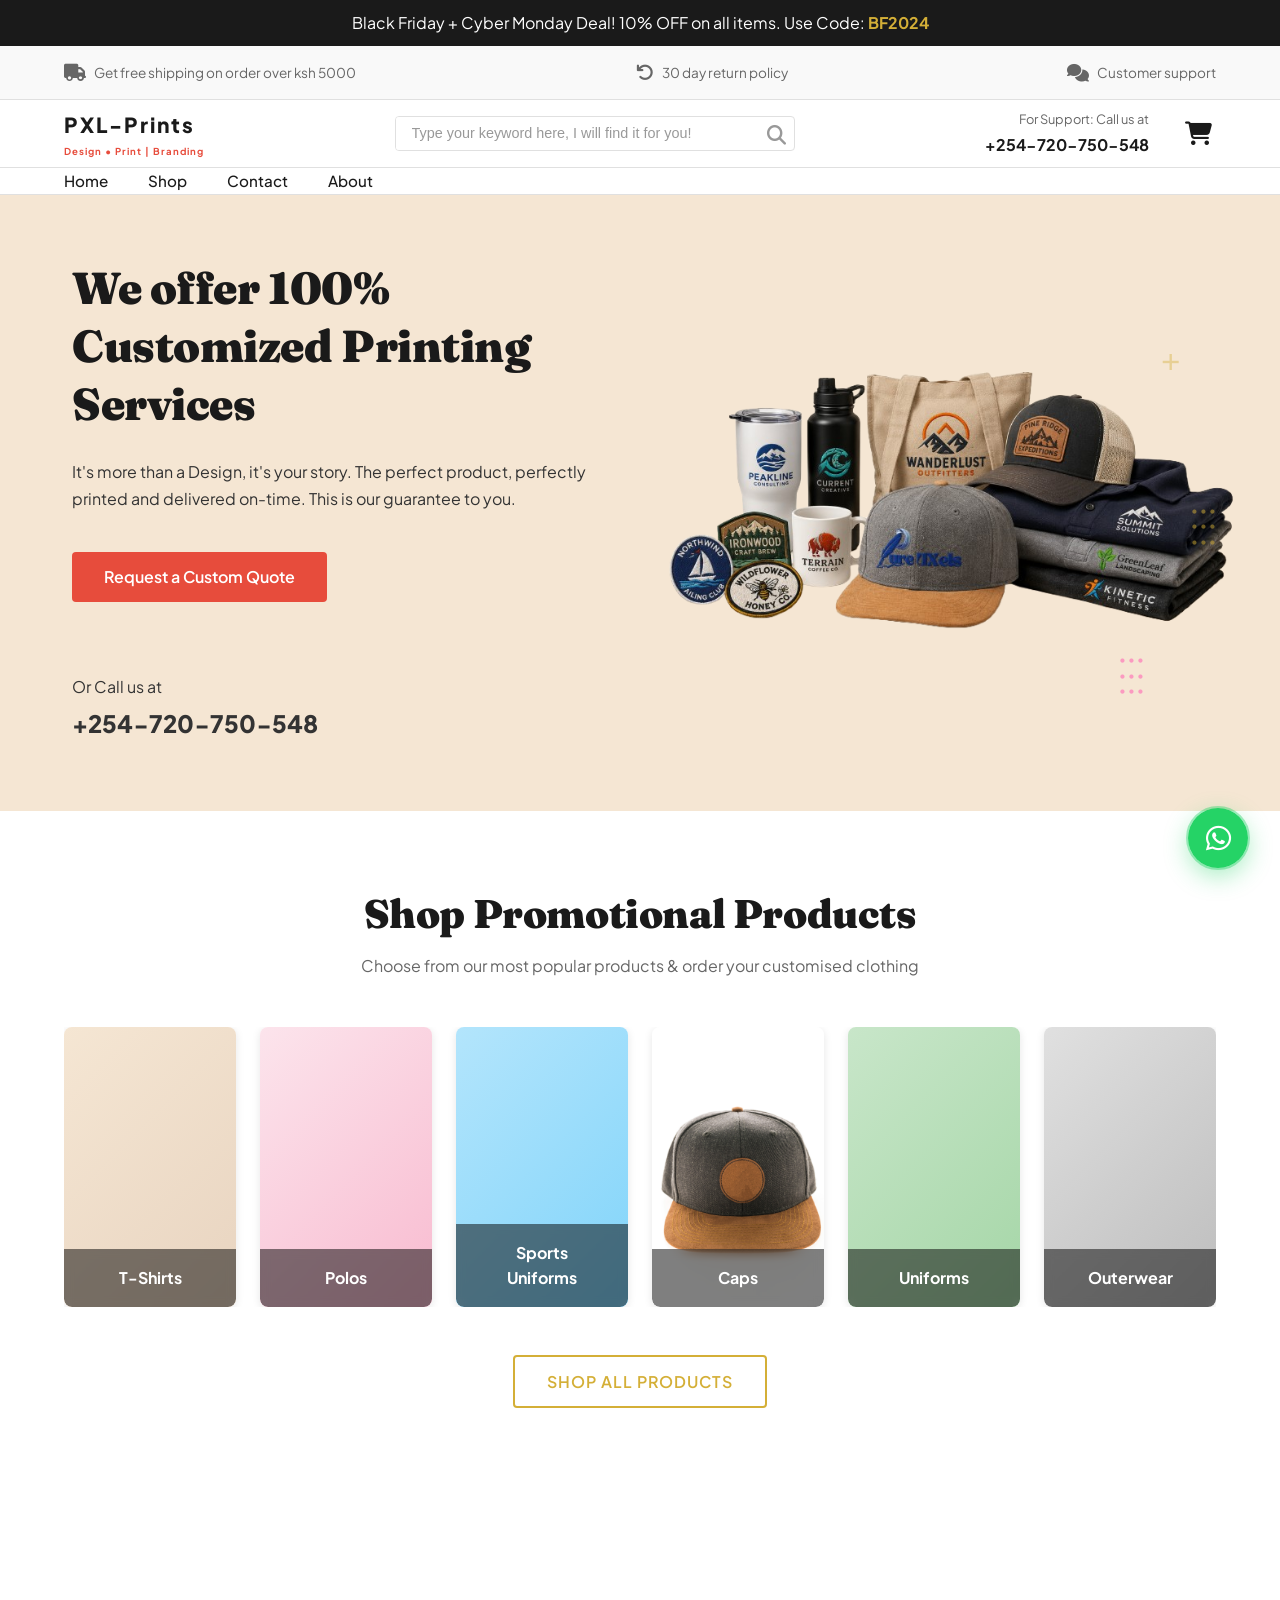
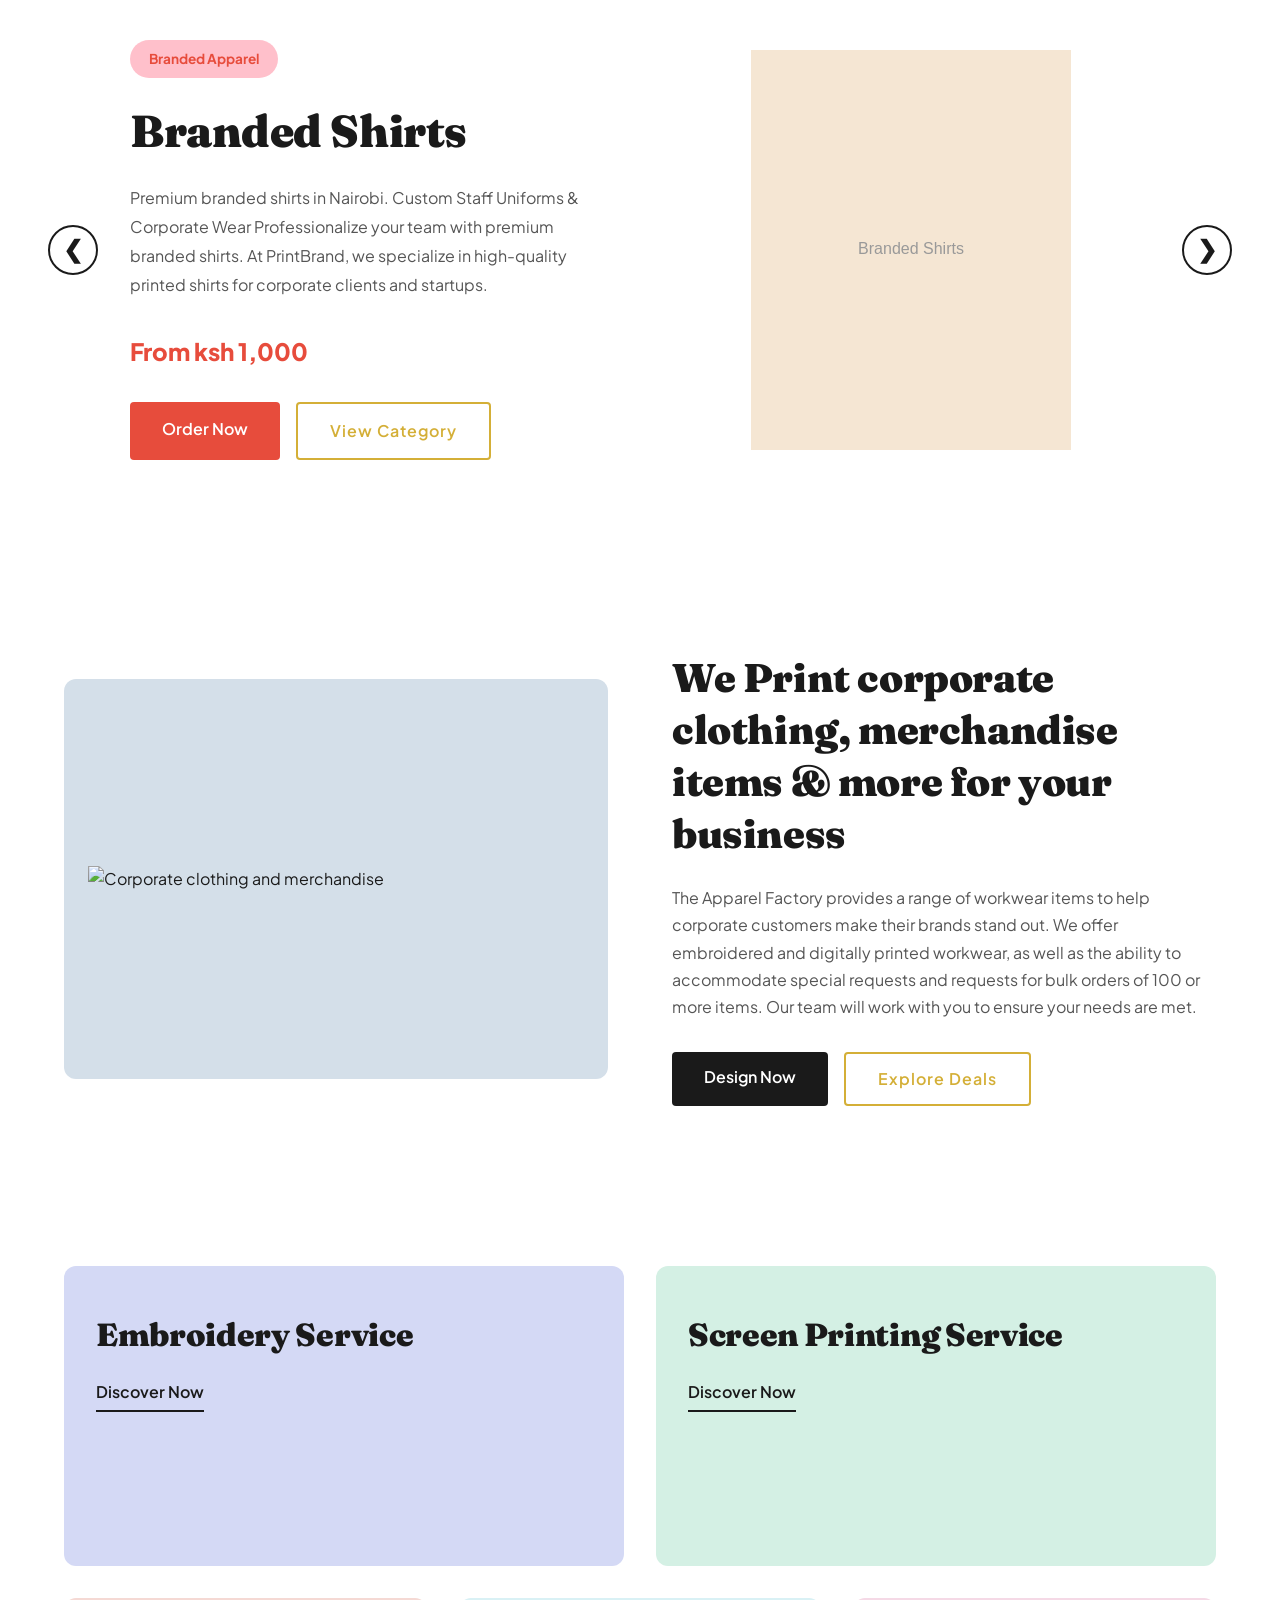
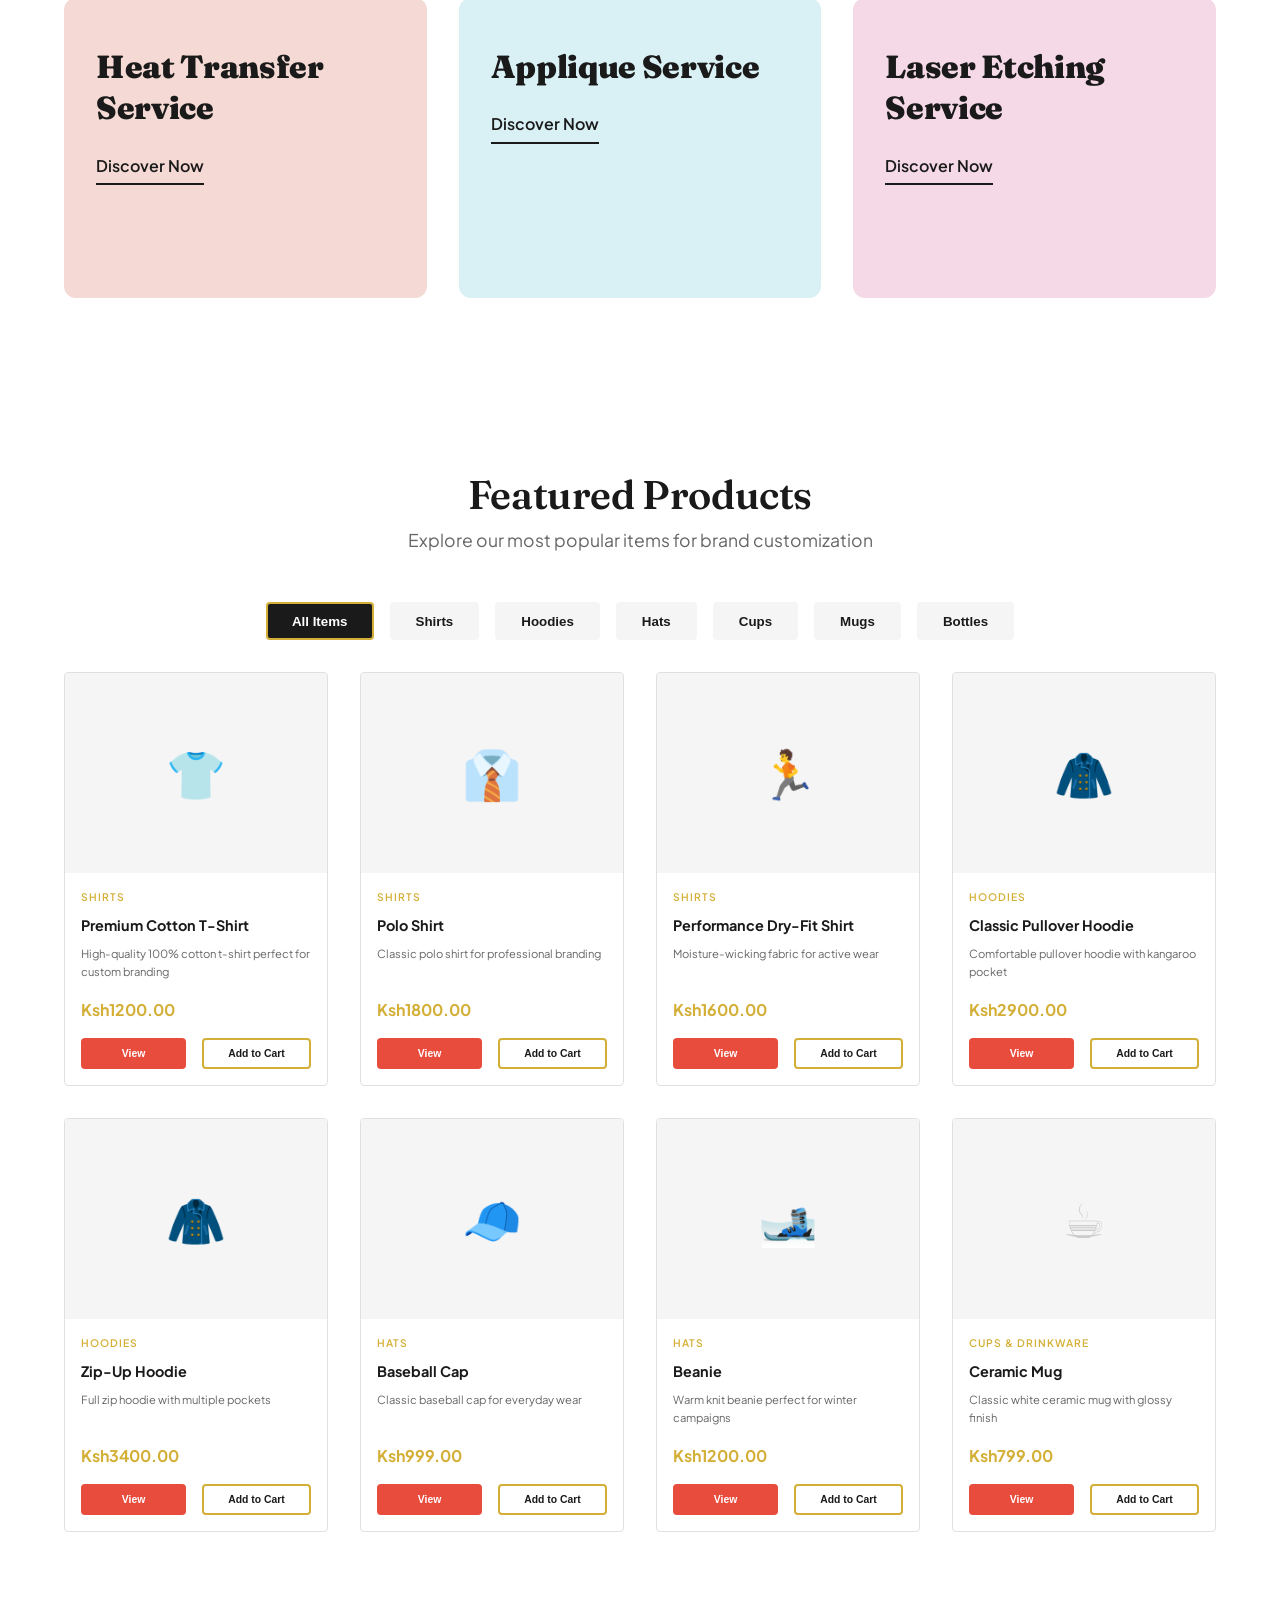
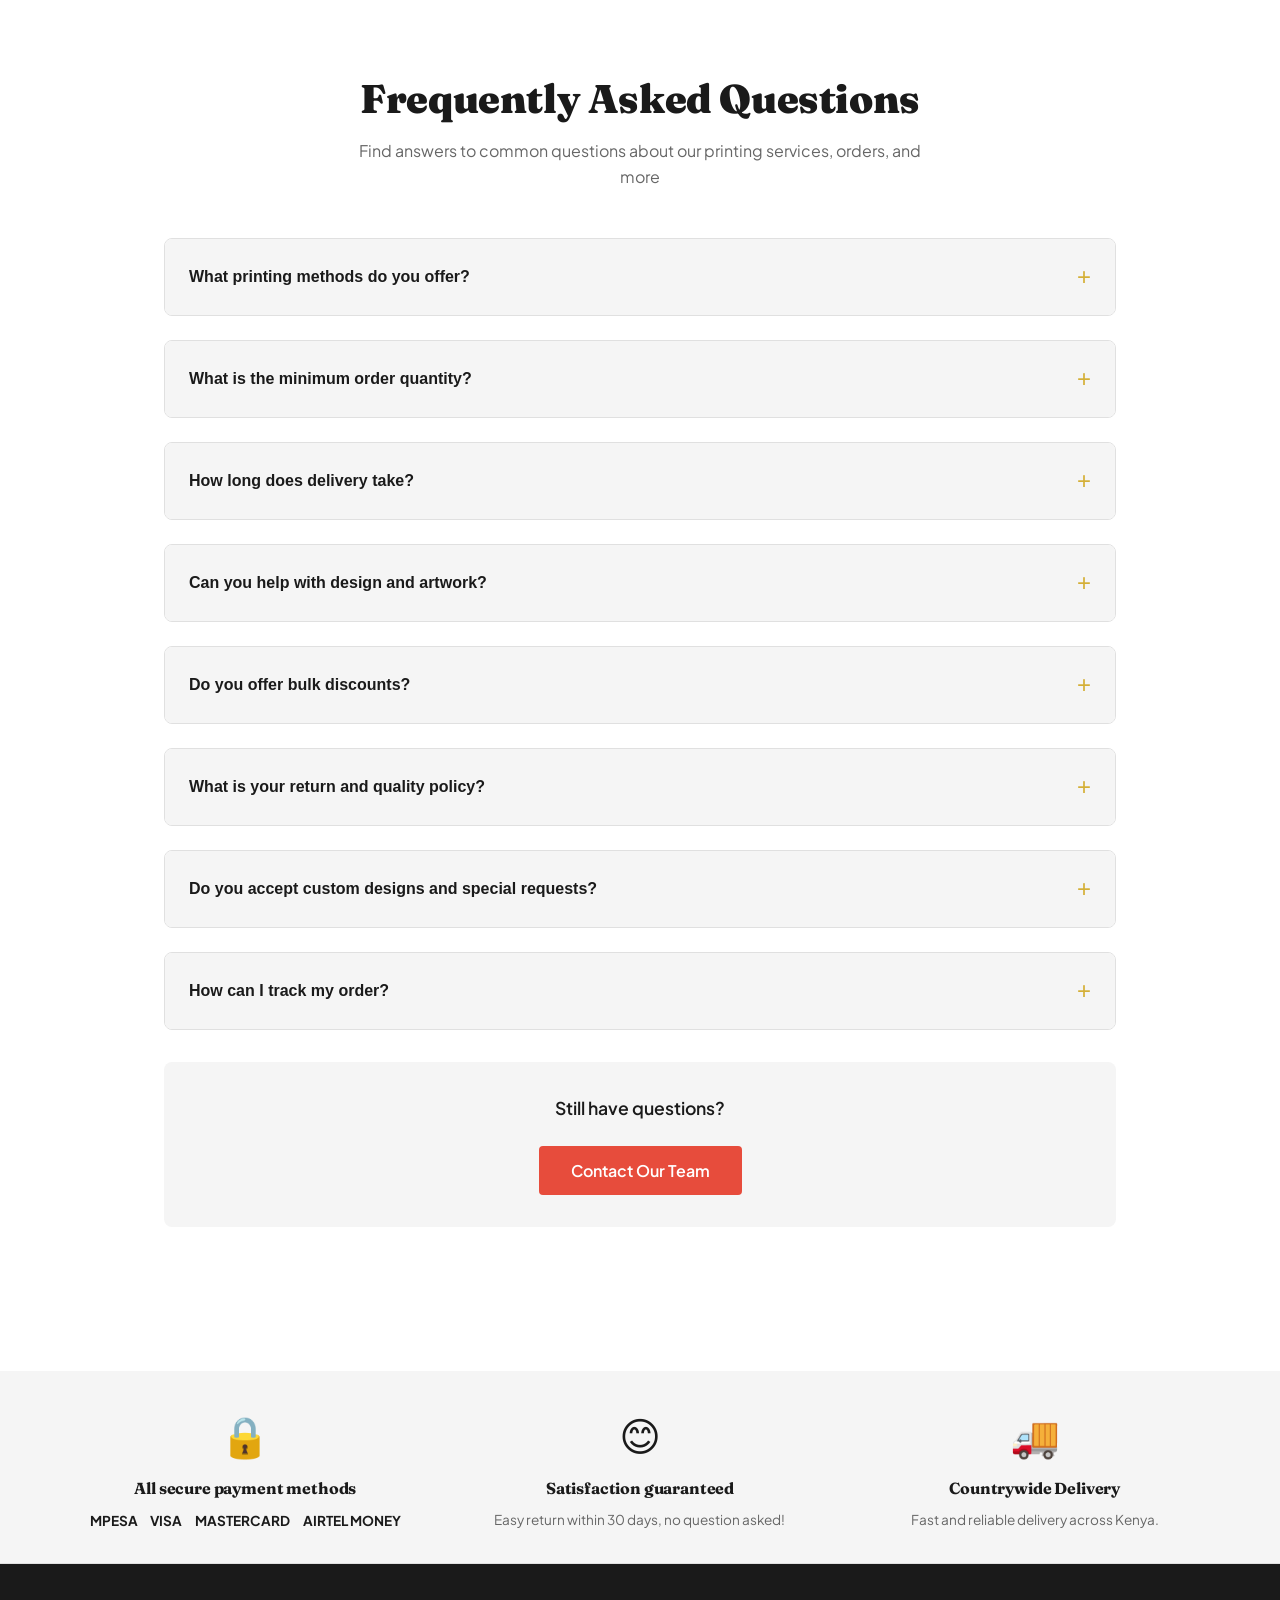
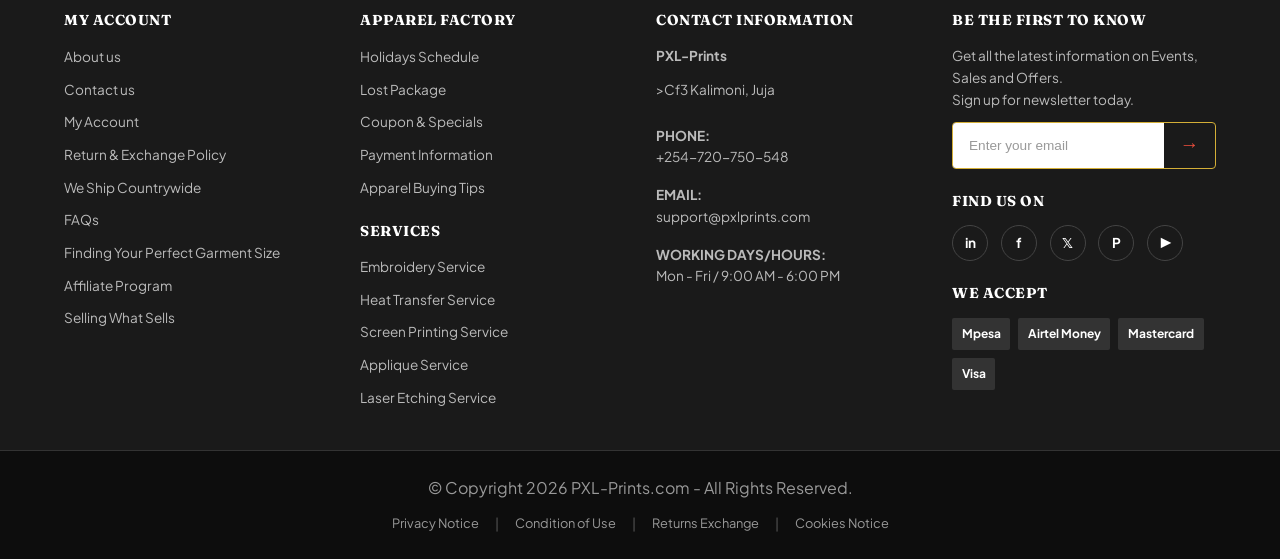
==== commit c1ad9f62: "Feat: Update Nav items" ====
--- a/index.html
+++ b/index.html
@@ -5,6 +5,9 @@
   <meta name="viewport" content="width=device-width, initial-scale=1.0">
   <title>PXL-Prints - Custom Printing Solutions</title>
   <link rel="stylesheet" href="styles.css">
+  <link rel="preconnect" href="https://fonts.googleapis.com" />
+  <link rel="preconnect" href="https://fonts.gstatic.com" crossorigin />
+  <link href="https://fonts.googleapis.com/css2?family=Plus+Jakarta+Sans:wght@400;500;600;700;800&family=Fraunces:opsz,wght@9..144,500;9..144,600;9..144,700&display=swap" rel="stylesheet" />
   <link rel="stylesheet" href="https://cdnjs.cloudflare.com/ajax/libs/font-awesome/6.5.2/css/all.min.css">
 </head>
 <body>
@@ -94,7 +97,7 @@
           <li><a href="index.html">Home</a></li>
           <li><a href="shop.html">Shop</a></li>
           <li><a href="contact.html">Contact</a></li>
-          <li><a href="contact.html">About</a></li>
+          <li><a href="about.html">About</a></li>
         </ul>
       </div>
     </nav>
@@ -104,7 +107,7 @@
         <li><a href="index.html">Home</a></li>
         <li><a href="shop.html">Shop</a></li>
         <li><a href="contact.html">Contact</a></li>
-        <li><a href="contact.html">About</a></li>
+        <li><a href="about.html">About</a></li>
       </ul>
     </nav>
   </header>
--- a/styles.css
+++ b/styles.css
@@ -28,17 +28,18 @@
 }
 
 body {
-  font-family: 'Segoe UI', Tahoma, Geneva, Verdana, sans-serif;
+  font-family: "Plus Jakarta Sans", system-ui, sans-serif;
   background-color: var(--primary-white);
   color: var(--primary-black);
   line-height: 1.6;
 }
 
 /* Typography */
-h1, h2, h3, h4, h5, h6 {
-  font-weight: 700;
-  margin-bottom: 1rem;
-  letter-spacing: -0.5px;
+h1, h2, h3, h4 {
+  font-family: "Fraunces", Georgia, serif;
+  line-height: 1.15;
+  font-weight: 600;
+  letter-spacing: -0.01em;
 }
 
 h1 {
@@ -1806,6 +1807,351 @@
   margin-bottom: 1.5rem;
 }
 
+/* ============================================
+   ABOUT PAGE
+   ============================================ */
+
+.about-header {
+  background-color: #2c5266;
+  color: var(--primary-white);
+  padding: 3rem 1.5rem;
+  text-align: center;
+  margin-top: 0;
+}
+
+.about-header h1 {
+  font-size: clamp(1.8rem, 5vw, 2.5rem);
+  margin: 0;
+  font-weight: 900;
+}
+
+/* Discover Section */
+.discover-section {
+  padding: 4rem 1.5rem;
+  background-color: var(--primary-white);
+}
+
+.discover-section .container {
+  max-width: 1200px;
+  margin: 0 auto;
+  display: grid;
+  grid-template-columns: 1fr 1fr;
+  gap: 3rem;
+  align-items: center;
+}
+
+.discover-content h2 {
+  font-size: clamp(1.8rem, 4vw, 2.2rem);
+  color: var(--primary-black);
+  margin: 0 0 0.5rem 0;
+  font-weight: 900;
+}
+
+.discover-content p {
+  font-size: clamp(0.95rem, 2vw, 1.2rem);
+  color: #666;
+  margin: 0;
+  font-weight: 500;
+}
+
+.discover-image img {
+  width: 100%;
+  height: auto;
+  border-radius: 8px;
+}
+
+/* Journey Section */
+.journey-section {
+  padding: 4rem 1.5rem;
+  background-color: #f9f9f9;
+}
+
+.journey-section .container {
+  max-width: 1200px;
+  margin: 0 auto;
+}
+
+.journey-section > h2 {
+  text-align: center;
+  font-size: clamp(1.8rem, 4vw, 2.2rem);
+  color: var(--primary-black);
+  margin-bottom: 3rem;
+  font-weight: 900;
+}
+
+.journey-item {
+  display: grid;
+  grid-template-columns: 1fr 1fr;
+  gap: 3rem;
+  align-items: center;
+  margin-bottom: 4rem;
+}
+
+.journey-item.reverse {
+  grid-template-columns: 1fr 1fr;
+}
+
+.journey-item.reverse .journey-text {
+  order: -1;
+}
+
+.journey-tag {
+  display: inline-block;
+  background-color: var(--accent-gold);
+  color: var(--primary-black);
+  padding: 0.5rem 1rem;
+  border-radius: 20px;
+  font-size: 0.8rem;
+  font-weight: 700;
+  margin-bottom: 1rem;
+}
+
+.journey-text h3 {
+  font-size: clamp(1.4rem, 3vw, 1.8rem);
+  color: var(--primary-black);
+  margin: 0 0 1rem 0;
+  font-weight: 900;
+}
+
+.journey-text p {
+  font-size: 0.95rem;
+  color: #555;
+  line-height: 1.8;
+  margin: 0;
+}
+
+.curved-image {
+  position: relative;
+  display: flex;
+  align-items: center;
+  justify-content: center;
+}
+
+.curved-image img {
+  width: 100%;
+  max-width: 350px;
+  height: auto;
+  border-radius: 50%;
+  object-fit: cover;
+}
+
+/* Looking Ahead */
+.looking-ahead {
+  background-color: var(--primary-white);
+  padding: 3rem;
+  border-radius: 8px;
+  border-left: 4px solid var(--accent-gold);
+  margin-top: 3rem;
+}
+
+.looking-ahead h3 {
+  font-size: 1.5rem;
+  color: var(--primary-black);
+  margin: 0 0 1rem 0;
+  font-weight: 900;
+}
+
+.looking-ahead p {
+  font-size: 0.95rem;
+  color: #555;
+  line-height: 1.8;
+  margin: 0;
+}
+
+/* Team Section */
+.team-section {
+  padding: 4rem 1.5rem;
+  background-color: var(--primary-white);
+}
+
+.team-section .container {
+  max-width: 1200px;
+  margin: 0 auto;
+}
+
+.team-section h2 {
+  text-align: center;
+  font-size: clamp(1.8rem, 4vw, 2.2rem);
+  color: var(--primary-black);
+  margin-bottom: 3rem;
+  font-weight: 900;
+}
+
+.team-grid {
+  display: grid;
+  grid-template-columns: repeat(3, 1fr);
+  gap: 2rem;
+}
+
+.team-card {
+  text-align: center;
+  padding: 2rem;
+  background-color: #f9f9f9;
+  border-radius: 8px;
+  transition: transform 0.3s ease, box-shadow 0.3s ease;
+}
+
+.team-card:hover {
+  transform: translateY(-8px);
+  box-shadow: 0 8px 20px rgba(0, 0, 0, 0.1);
+}
+
+.team-image {
+  margin-bottom: 1.5rem;
+}
+
+.team-image img {
+  width: 120px;
+  height: 120px;
+  border-radius: 50%;
+  object-fit: cover;
+  border: 3px solid var(--accent-gold);
+}
+
+.team-card h4 {
+  font-size: 1.1rem;
+  color: var(--primary-black);
+  margin: 0 0 0.5rem 0;
+  font-weight: 900;
+}
+
+.team-card .role {
+  color: var(--accent-gold);
+  font-size: 0.9rem;
+  font-weight: 700;
+  margin: 0 0 0.75rem 0;
+}
+
+.team-card .bio {
+  color: #666;
+  font-size: 0.85rem;
+  line-height: 1.6;
+  margin: 0;
+}
+
+/* Testimonials Section */
+.testimonials-section {
+  padding: 4rem 1.5rem;
+  background-color: #f9f9f9;
+}
+
+.testimonials-section .container {
+  max-width: 1200px;
+  margin: 0 auto;
+}
+
+.testimonials-section h2 {
+  text-align: center;
+  font-size: clamp(1.8rem, 4vw, 2.2rem);
+  color: var(--primary-black);
+  margin-bottom: 0.5rem;
+  font-weight: 900;
+}
+
+.testimonials-subtitle {
+  text-align: center;
+  font-size: 1rem;
+  color: #666;
+  margin-bottom: 3rem;
+}
+
+.testimonials-grid {
+  display: grid;
+  grid-template-columns: repeat(2, 1fr);
+  gap: 2rem;
+}
+
+.testimonial-card {
+  background-color: var(--primary-white);
+  padding: 2rem;
+  border-radius: 8px;
+  border-left: 4px solid var(--accent-gold);
+  box-shadow: 0 2px 8px rgba(0, 0, 0, 0.05);
+}
+
+.testimonial-text {
+  font-size: 0.95rem;
+  color: #555;
+  line-height: 1.8;
+  margin-bottom: 1.5rem;
+  font-style: italic;
+}
+
+.testimonial-author {
+  display: flex;
+  align-items: center;
+  gap: 1rem;
+}
+
+.testimonial-author img {
+  width: 50px;
+  height: 50px;
+  border-radius: 50%;
+  object-fit: cover;
+}
+
+.author-info {
+  text-align: left;
+}
+
+.author-name {
+  font-weight: 700;
+  color: var(--primary-black);
+  margin: 0;
+  font-size: 0.9rem;
+}
+
+.author-company {
+  color: #999;
+  font-size: 0.8rem;
+  margin: 0;
+}
+
+/* Why Us Section */
+.why-us-section {
+  padding: 4rem 1.5rem;
+  background-color: var(--primary-white);
+}
+
+.why-us-section .container {
+  max-width: 1200px;
+  margin: 0 auto;
+}
+
+.why-us-grid {
+  display: grid;
+  grid-template-columns: repeat(4, 1fr);
+  gap: 2rem;
+}
+
+.why-us-card {
+  text-align: center;
+  padding: 2rem;
+  background-color: #f9f9f9;
+  border-radius: 8px;
+  border-top: 3px solid var(--accent-gold);
+}
+
+.why-us-icon {
+  font-size: 2.5rem;
+  margin-bottom: 1rem;
+  display: block;
+}
+
+.why-us-card h3 {
+  font-size: 1.1rem;
+  color: var(--primary-black);
+  margin: 0 0 0.75rem 0;
+  font-weight: 900;
+}
+
+.why-us-card p {
+  color: #666;
+  font-size: 0.9rem;
+  line-height: 1.6;
+  margin: 0;
+}
+
 
 /* ============================================
    FOOTER
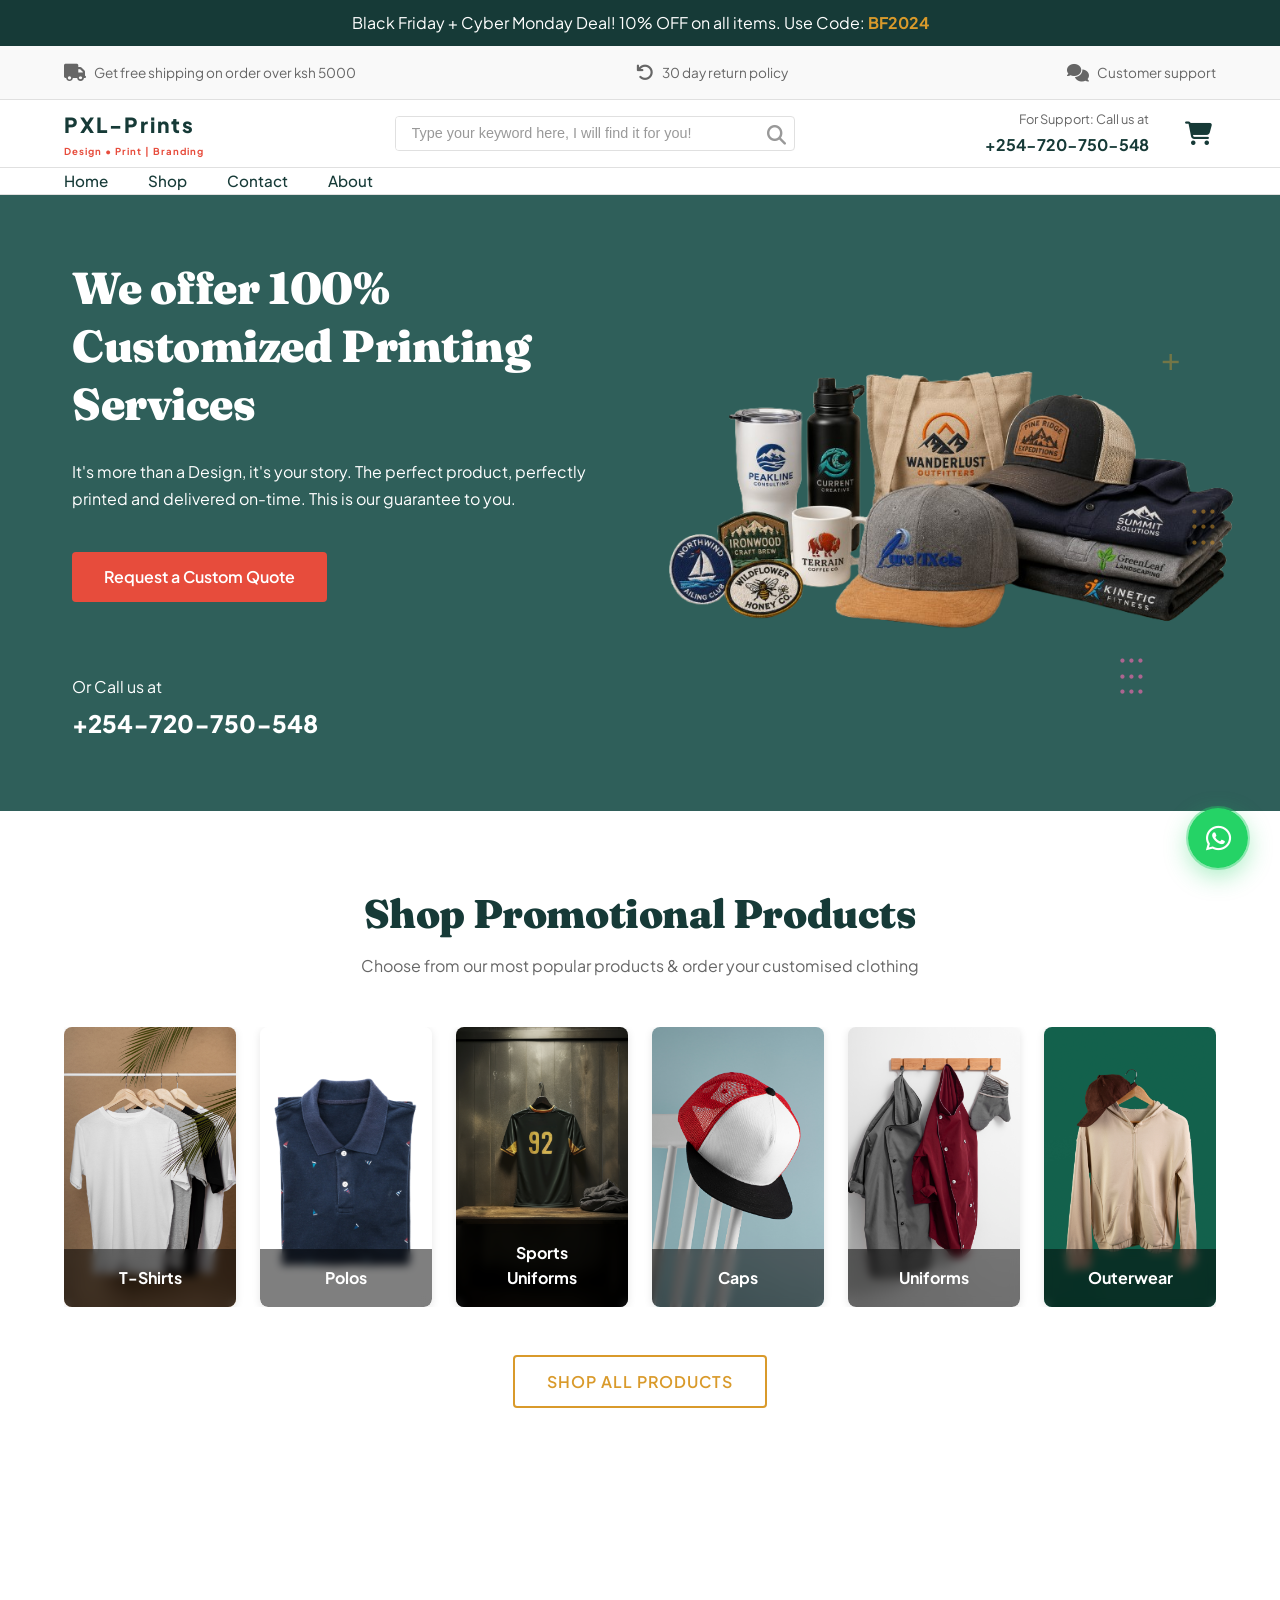
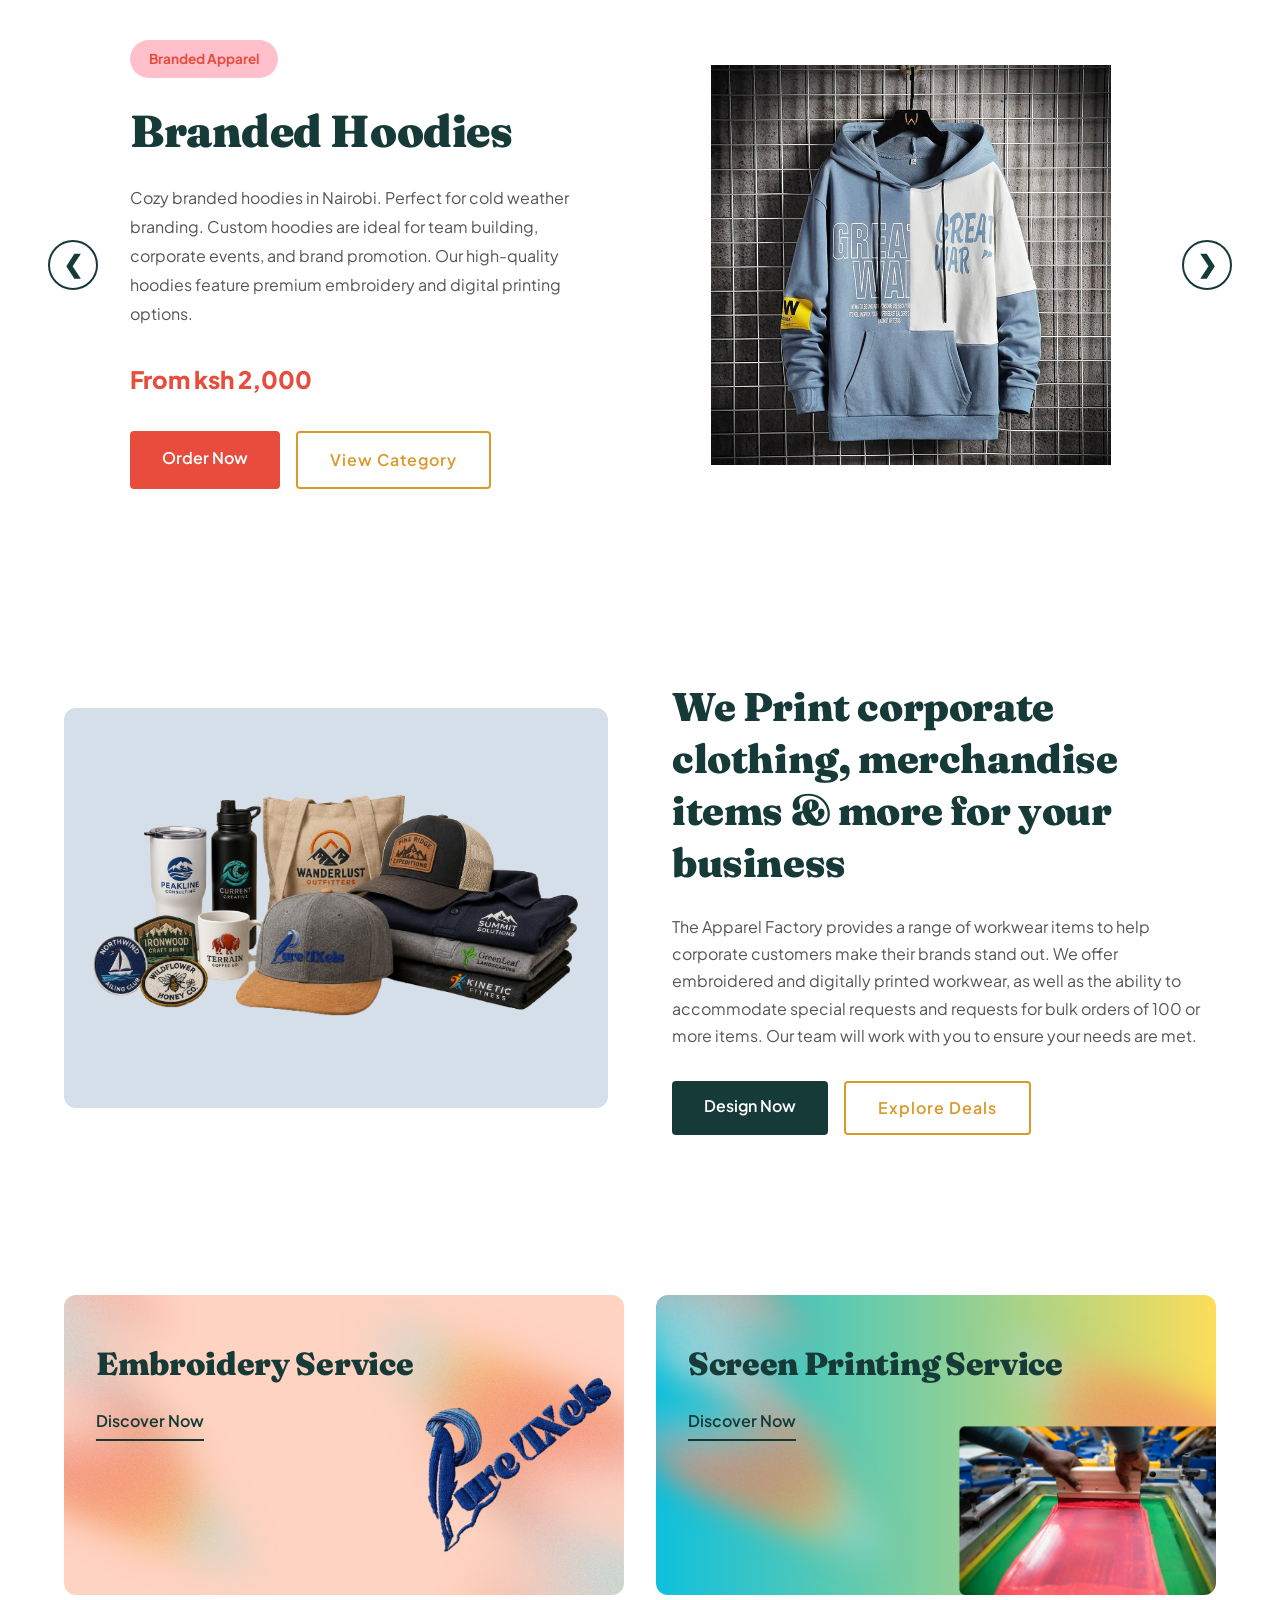
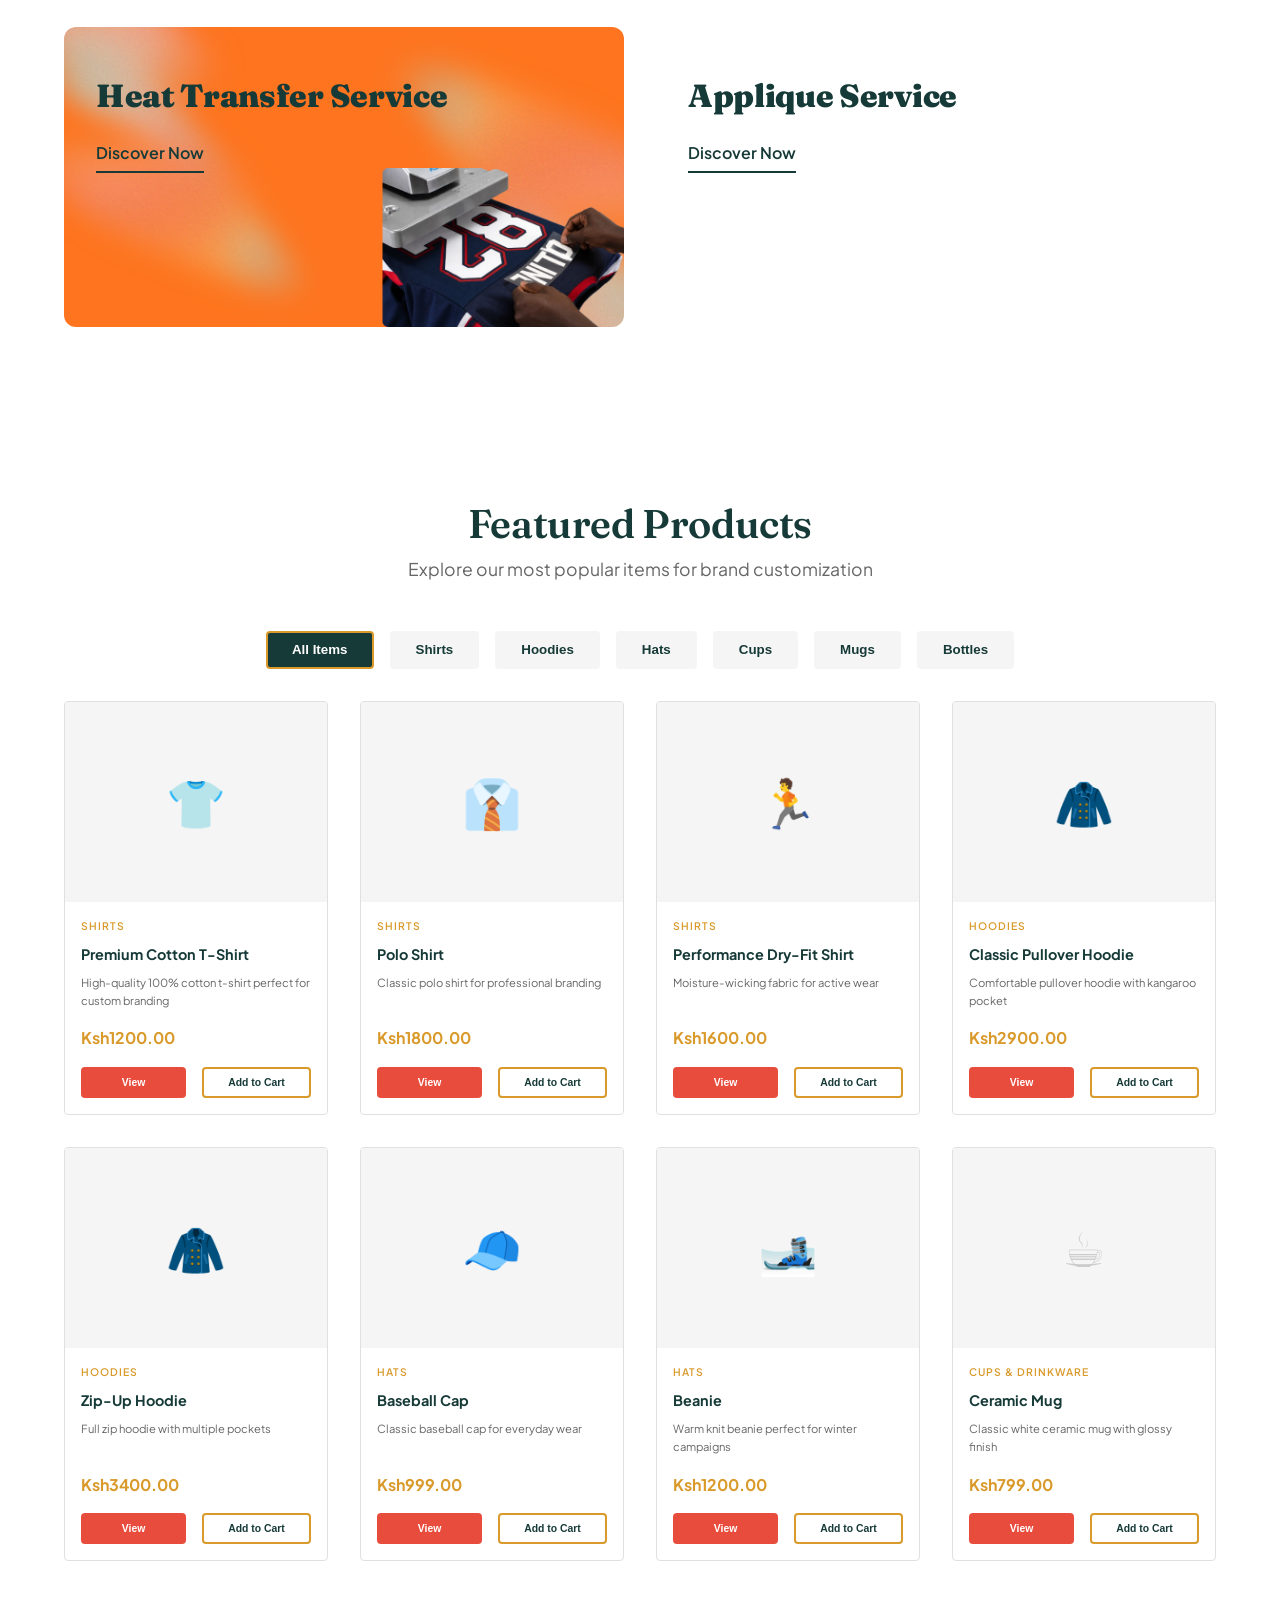
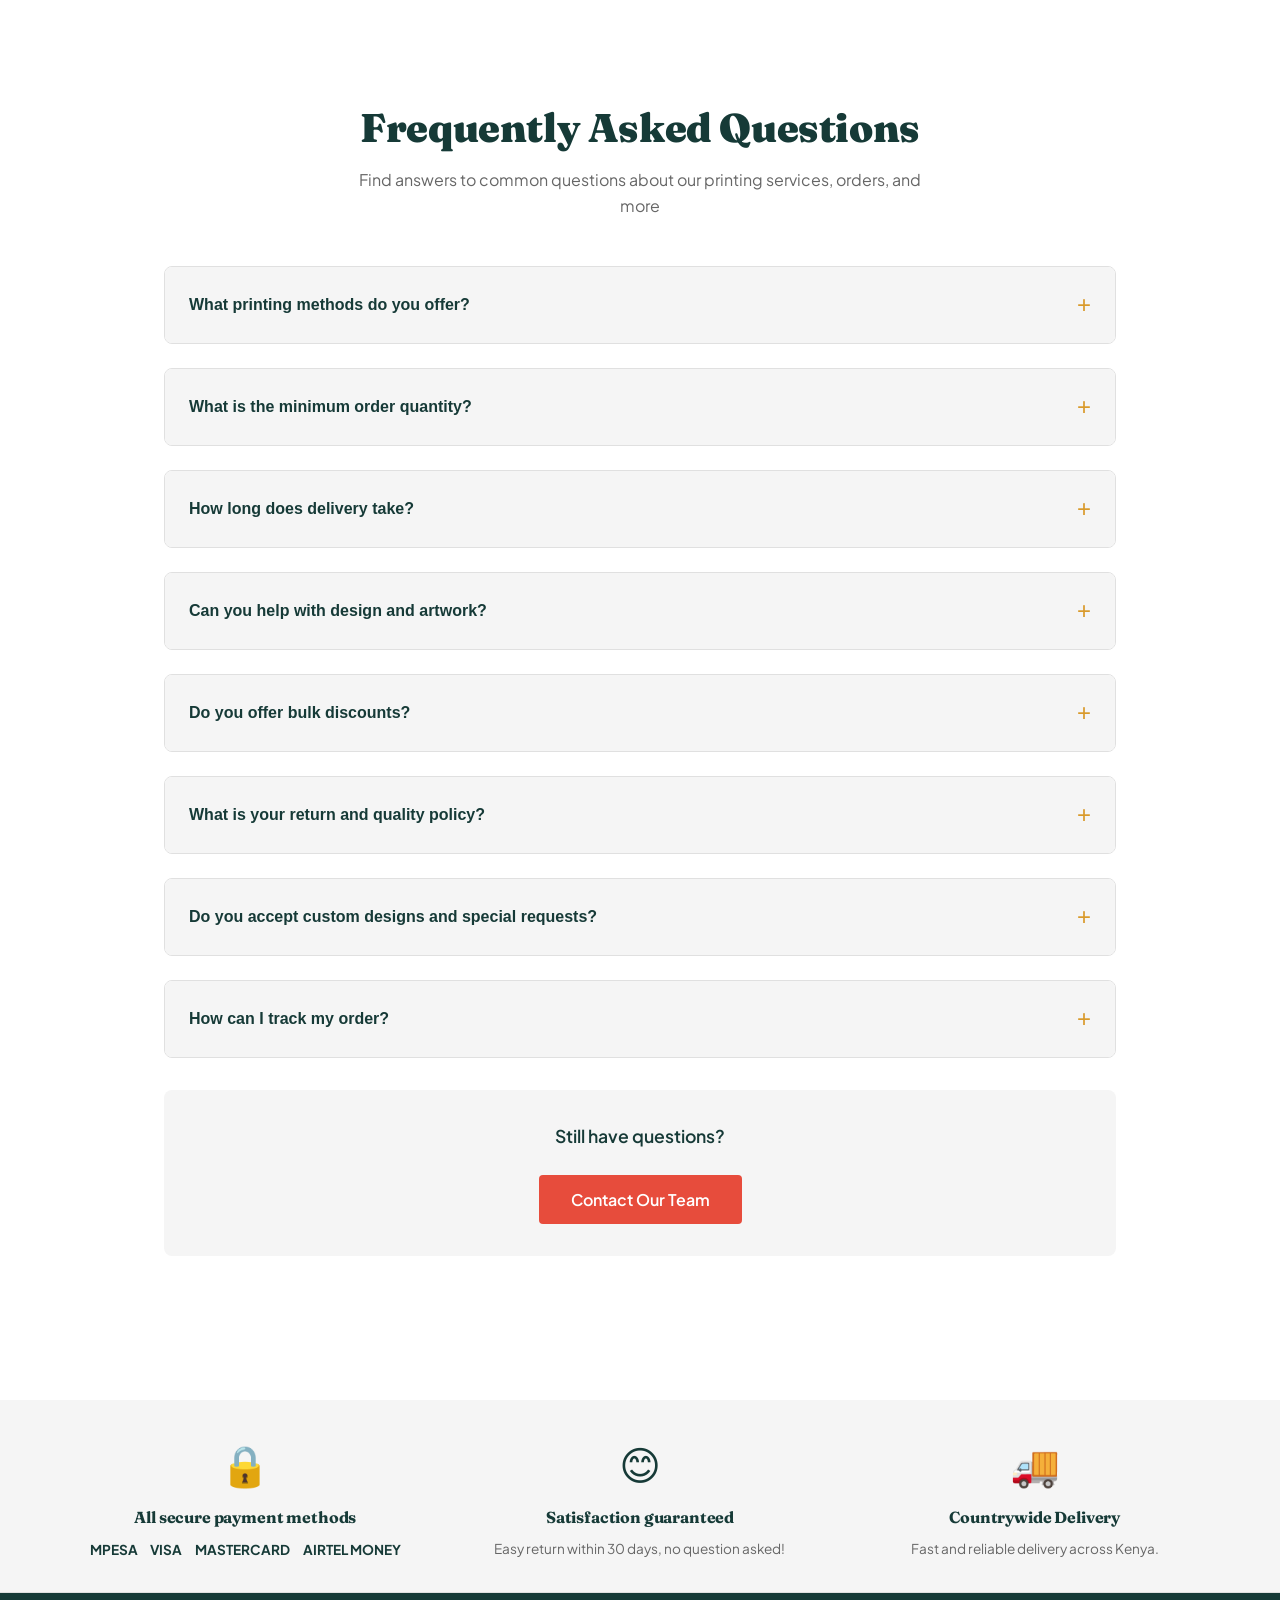
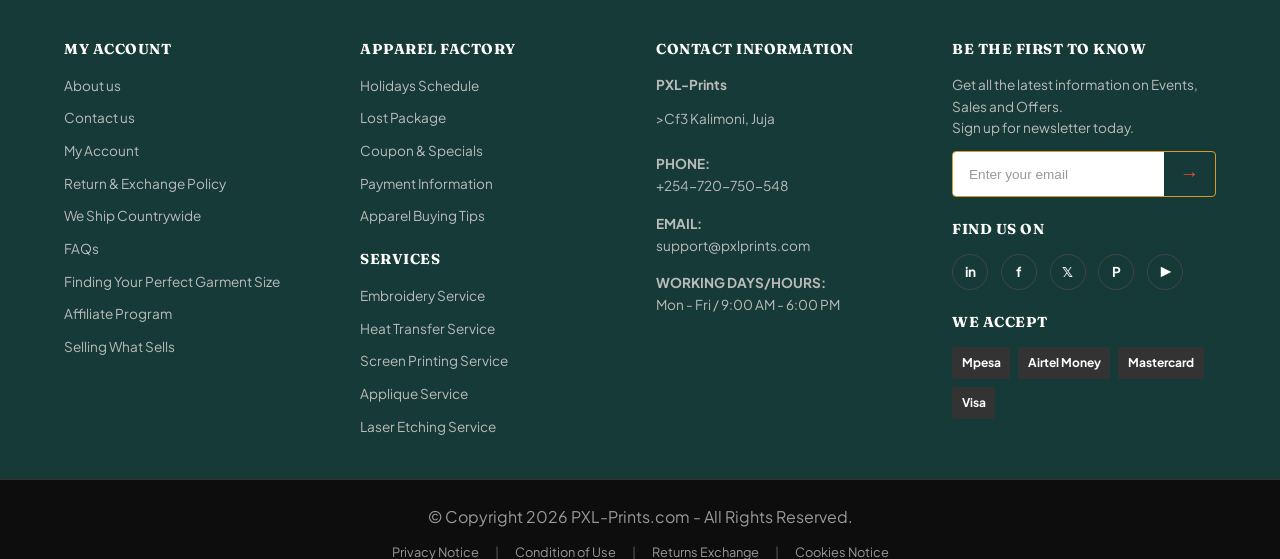
==== commit 6b715b29: "Feat: Add carousel images" ====
--- a/index.html
+++ b/index.html
@@ -157,37 +157,37 @@
         
         <div class="categories-grid" id="categories-container">
           <div class="category-card" onclick="navigateToShop('shirts')">
-            <div class="category-image" style="background: linear-gradient(135deg, #f5e6d3 0%, #e8d4c0 100%);">
+            <div class="category-image" style="background: url('Assets/shirts.jpg') no-repeat center/cover;">
               <div class="category-label">T-Shirts</div>
             </div>
           </div>
           
           <div class="category-card" onclick="navigateToShop('polos')">
-            <div class="category-image" style="background: linear-gradient(135deg, #fce4ec 0%, #f8bbd0 100%);">
+            <div class="category-image" style="background: url('Assets/polo.jpg') no-repeat center/cover;">
               <div class="category-label">Polos</div>
             </div>
           </div>
           
           <div class="category-card" onclick="navigateToShop('sports')">
-            <div class="category-image" style="background: linear-gradient(135deg, #b3e5fc 0%, #81d4fa 100%);">
+            <div class="category-image" style="background: url('Assets/sports.jpg') no-repeat center/cover;">
               <div class="category-label">Sports Uniforms</div>
             </div>
           </div>
           
           <div class="category-card" onclick="navigateToShop('hats')">
-            <div class="category-image" style="background: url('Assets/cap.jpg') no-repeat center/cover;">
+            <div class="category-image" style="background: url('Assets/caps.jpg') no-repeat center/cover;">
               <div class="category-label">Caps</div>
             </div>
           </div>
           
           <div class="category-card" onclick="navigateToShop('uniforms')">
-            <div class="category-image" style="background: linear-gradient(135deg, #c8e6c9 0%, #a5d6a7 100%);">
+            <div class="category-image" style="background: url('Assets/uniform.jpg') no-repeat center/cover;">
               <div class="category-label">Uniforms</div>
             </div>
           </div>
           
           <div class="category-card" onclick="navigateToShop('outerwear')">
-            <div class="category-image" style="background: linear-gradient(135deg, #e0e0e0 0%, #bdbdbd 100%);">
+            <div class="category-image" style="background: url('Assets/outerwear.jpg') no-repeat center/cover;">
               <div class="category-label">Outerwear</div>
             </div>
           </div>
@@ -224,7 +224,7 @@
               </div>
             </div>
             <div class="carousel-right">
-              <img src="data:image/svg+xml,%3Csvg xmlns='http://www.w3.org/2000/svg' width='400' height='500'%3E%3Crect fill='%23f5e6d3' width='400' height='500'/%3E%3Ctext x='50%25' y='50%25' dominant-baseline='middle' text-anchor='middle' font-family='Arial' font-size='20' fill='%23999'%3EBranded Shirts%3C/text%3E%3C/svg%3E" alt="Branded Shirts">
+              <img src="Assets/B-shirt.png" alt="Branded Shirts">
             </div>
           </div>
 
@@ -241,7 +241,7 @@
               </div>
             </div>
             <div class="carousel-right">
-              <img src="data:image/svg+xml,%3Csvg xmlns='http://www.w3.org/2000/svg' width='400' height='500'%3E%3Crect fill='%23e8d4c0' width='400' height='500'/%3E%3Ctext x='50%25' y='50%25' dominant-baseline='middle' text-anchor='middle' font-family='Arial' font-size='20' fill='%23999'%3EBranded Hoodies%3C/text%3E%3C/svg%3E" alt="Branded Hoodies">
+              <img src="Assets/Bhoodie.jpg" alt="Branded Hoodies">
             </div>
           </div>
 
@@ -258,7 +258,7 @@
               </div>
             </div>
             <div class="carousel-right">
-              <img src="data:image/svg+xml,%3Csvg xmlns='http://www.w3.org/2000/svg' width='400' height='500'%3E%3Crect fill='%23d4dfe9' width='400' height='500'/%3E%3Ctext x='50%25' y='50%25' dominant-baseline='middle' text-anchor='middle' font-family='Arial' font-size='20' fill='%23999'%3EBranded Caps%3C/text%3E%3C/svg%3E" alt="Branded Caps">
+              <img src="Assets/Bcap.jpg" alt="Branded Caps">
             </div>
           </div>
 
@@ -275,7 +275,7 @@
               </div>
             </div>
             <div class="carousel-right">
-              <img src="data:image/svg+xml,%3Csvg xmlns='http://www.w3.org/2000/svg' width='400' height='500'%3E%3Crect fill='%23d9f1f5' width='400' height='500'/%3E%3Ctext x='50%25' y='50%25' dominant-baseline='middle' text-anchor='middle' font-family='Arial' font-size='20' fill='%23999'%3EBranded Mugs%3C/text%3E%3C/svg%3E" alt="Branded Mugs">
+              <img src="Assets/Bmug.jpg" alt="Branded Mugs">
             </div>
           </div>
 
@@ -292,7 +292,7 @@
               </div>
             </div>
             <div class="carousel-right">
-              <img src="data:image/svg+xml,%3Csvg xmlns='http://www.w3.org/2000/svg' width='400' height='500'%3E%3Crect fill='%23c8e6c9' width='400' height='500'/%3E%3Ctext x='50%25' y='50%25' dominant-baseline='middle' text-anchor='middle' font-family='Arial' font-size='20' fill='%23999'%3EBranded Water Bottles%3C/text%3E%3C/svg%3E" alt="Branded Water Bottles">
+              <img src="Assets/Bwaterbottle.png" alt="Branded Water Bottles">
             </div>
           </div>
         </div>
@@ -308,7 +308,7 @@
     <div class="container">
       <div class="corporate-content">
         <div class="corporate-image">
-          <img src="https://hebbkx1anhila5yf.public.blob.vercel-storage.com/image-g0P7K2XSdsnoDBtPmb79yKapgEwLr9.png" alt="Corporate clothing and merchandise">
+          <img src="Assets/hero.png" alt="Corporate clothing and merchandise">
         </div>
         
         <div class="corporate-text">
@@ -329,7 +329,7 @@
     <div class="container">
       <div class="services-grid">
         <!-- Embroidery Service -->
-        <div class="service-card" style="background-color: #d4d9f5;">
+        <div class="service-card" style="background: url('Assets/embroidery.png') no-repeat center/cover;">
           <div class="service-content">
             <h3>Embroidery Service</h3>
             <a href="contact.html" class="discover-link">Discover Now</a>
@@ -337,7 +337,7 @@
         </div>
 
         <!-- Screen Printing Service -->
-        <div class="service-card" style="background-color: #d4f0e4;">
+        <div class="service-card" style="background: url('Assets/screenprint.png') no-repeat center/cover;">
           <div class="service-content">
             <h3>Screen Printing Service</h3>
             <a href="contact.html" class="discover-link">Discover Now</a>
@@ -345,7 +345,7 @@
         </div>
 
         <!-- Heat Transfer Service -->
-        <div class="service-card" style="background-color: #f5d9d4;">
+        <div class="service-card" style="background: url('Assets/heatpress.png') no-repeat center/cover;">
           <div class="service-content">
             <h3>Heat Transfer Service</h3>
             <a href="contact.html" class="discover-link">Discover Now</a>
@@ -353,20 +353,20 @@
         </div>
 
         <!-- Applique Service -->
-        <div class="service-card" style="background-color: #d9f1f5;">
+        <div class="service-card" style="background: url('Assets/Applique.png') no-repeat center/cover;">
           <div class="service-content">
             <h3>Applique Service</h3>
             <a href="contact.html" class="discover-link">Discover Now</a>
           </div>
         </div>
 
-        <!-- Laser Etching Service -->
+        <!-- Laser Etching Service -uncomment when you're rich and able to afford this service
         <div class="service-card" style="background-color: #f5d9e6;">
           <div class="service-content">
             <h3>Laser Etching Service</h3>
             <a href="contact.html" class="discover-link">Discover Now</a>
           </div>
-        </div>
+        </div> -->
       </div>
     </div>
   </section>
--- a/styles.css
+++ b/styles.css
@@ -5,16 +5,17 @@
 
 /* Root Variables */
 :root {
-  --primary-black: #1a1a1a;
+  --primary-black: #163a37;
   --primary-white: #ffffff;
-  --accent-gold: #D4AF37;
+  --accent-gold: #d99a2b;
   --light-gray: #f5f5f5;
   --dark-gray: #333333;
   --border-gray: #e0e0e0;
-  --success-green: #27ae60;
+  --success-green: #2f5f5a;
   --error-red: #e74c3c;
   --card-bg: #1e293b;
 }
+
 
 /* Reset & Base Styles */
 * {
@@ -474,7 +475,7 @@
    ============================================ */
 
 .hero {
-  background-color: #f5e6d3;
+  background-color: #2f5f5a;
   position: relative;
   padding: 4rem 1.5rem;
   min-height: 600px;
@@ -522,7 +523,7 @@
 
 .hero-title {
   font-size: clamp(1.8rem, 5vw, 2.8rem);
-  color: var(--primary-black);
+  color: var(--primary-white);
   margin-bottom: 1.5rem;
   line-height: 1.3;
   font-weight: 900;
@@ -530,7 +531,7 @@
 
 .hero-text {
   font-size: 1rem;
-  color: #333;
+  color: var(--primary-white);
   margin-bottom: 2.5rem;
   line-height: 1.7;
 }
@@ -548,7 +549,7 @@
 
 .hero-call p {
   margin-bottom: 0.3rem;
-  color: #333;
+  color: var(--primary-white);
 }
 
 .hero-phone {
@@ -849,11 +850,11 @@
 }
 
 .service-card:nth-child(3) {
-  grid-column: span 2;
+  grid-column: span 3;
 }
 
 .service-card:nth-child(4) {
-  grid-column: span 2;
+  grid-column: span 3;
 }
 
 .service-card:nth-child(5) {
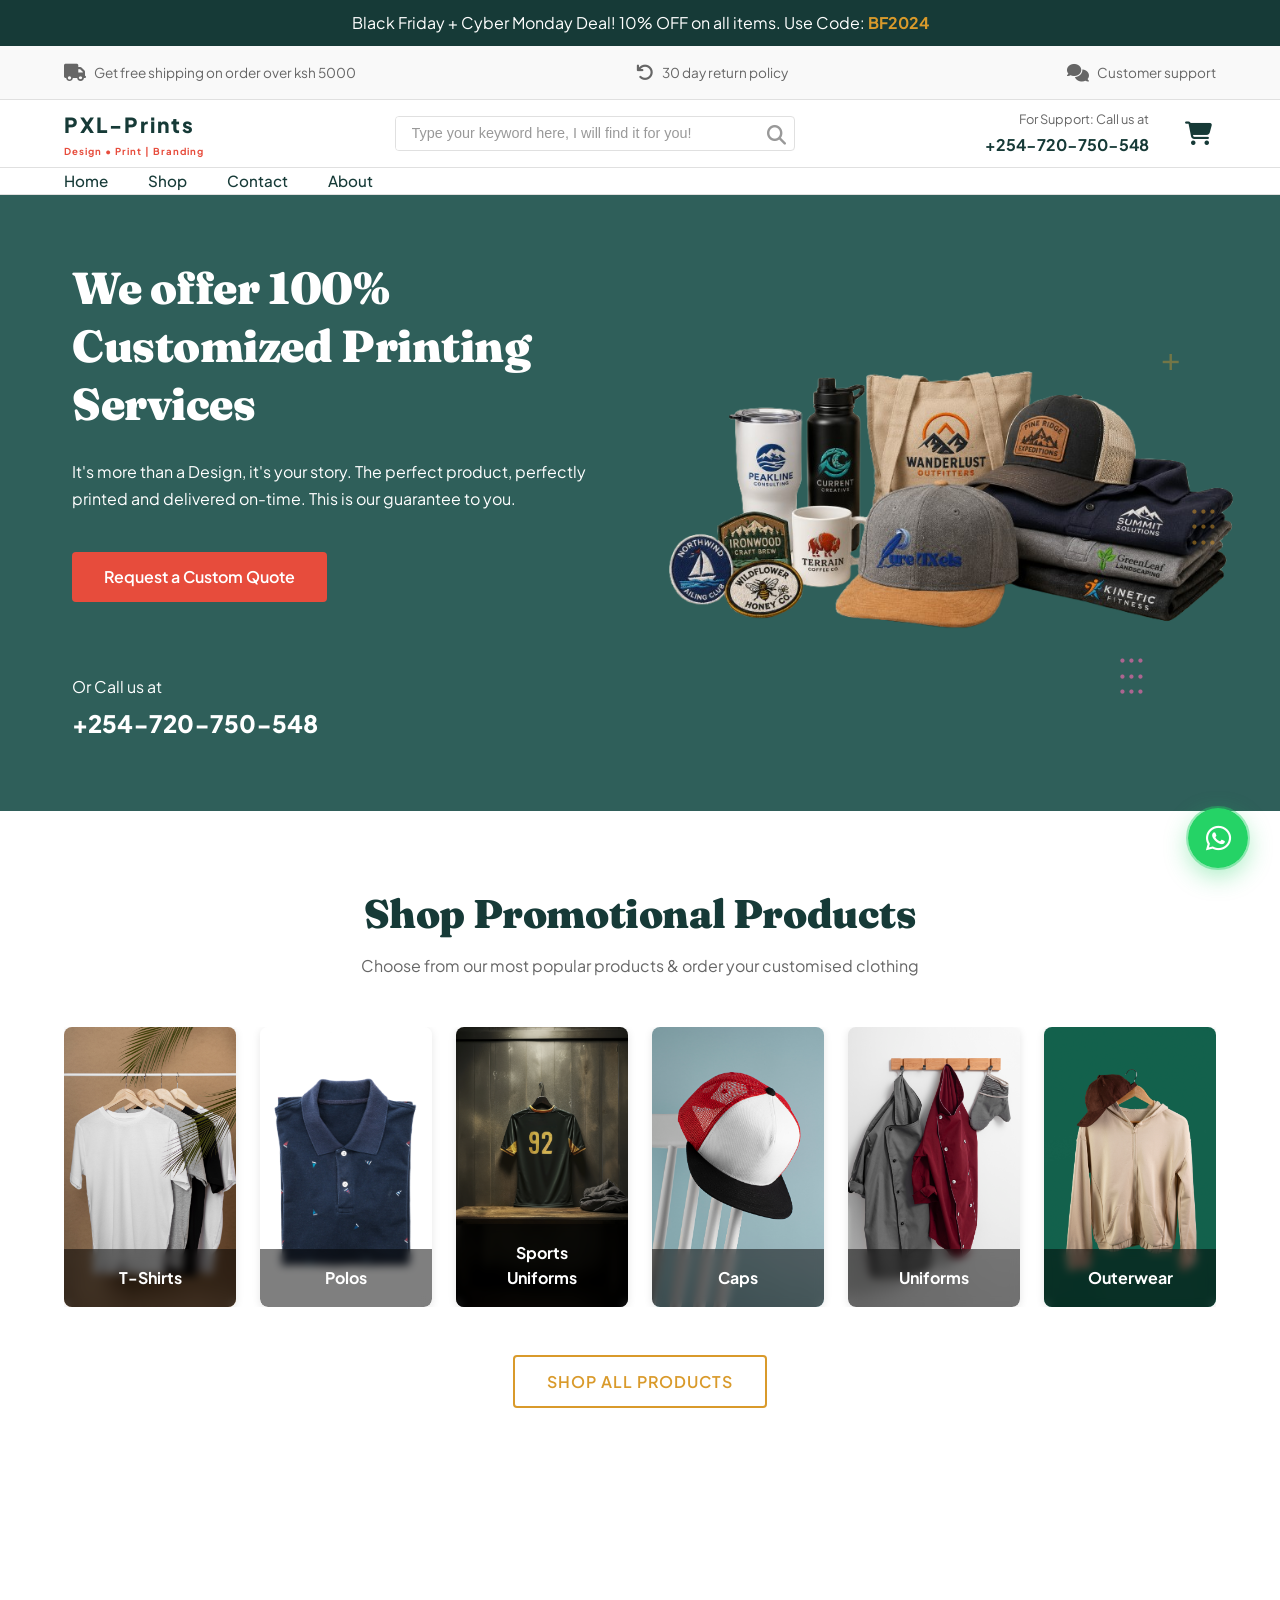
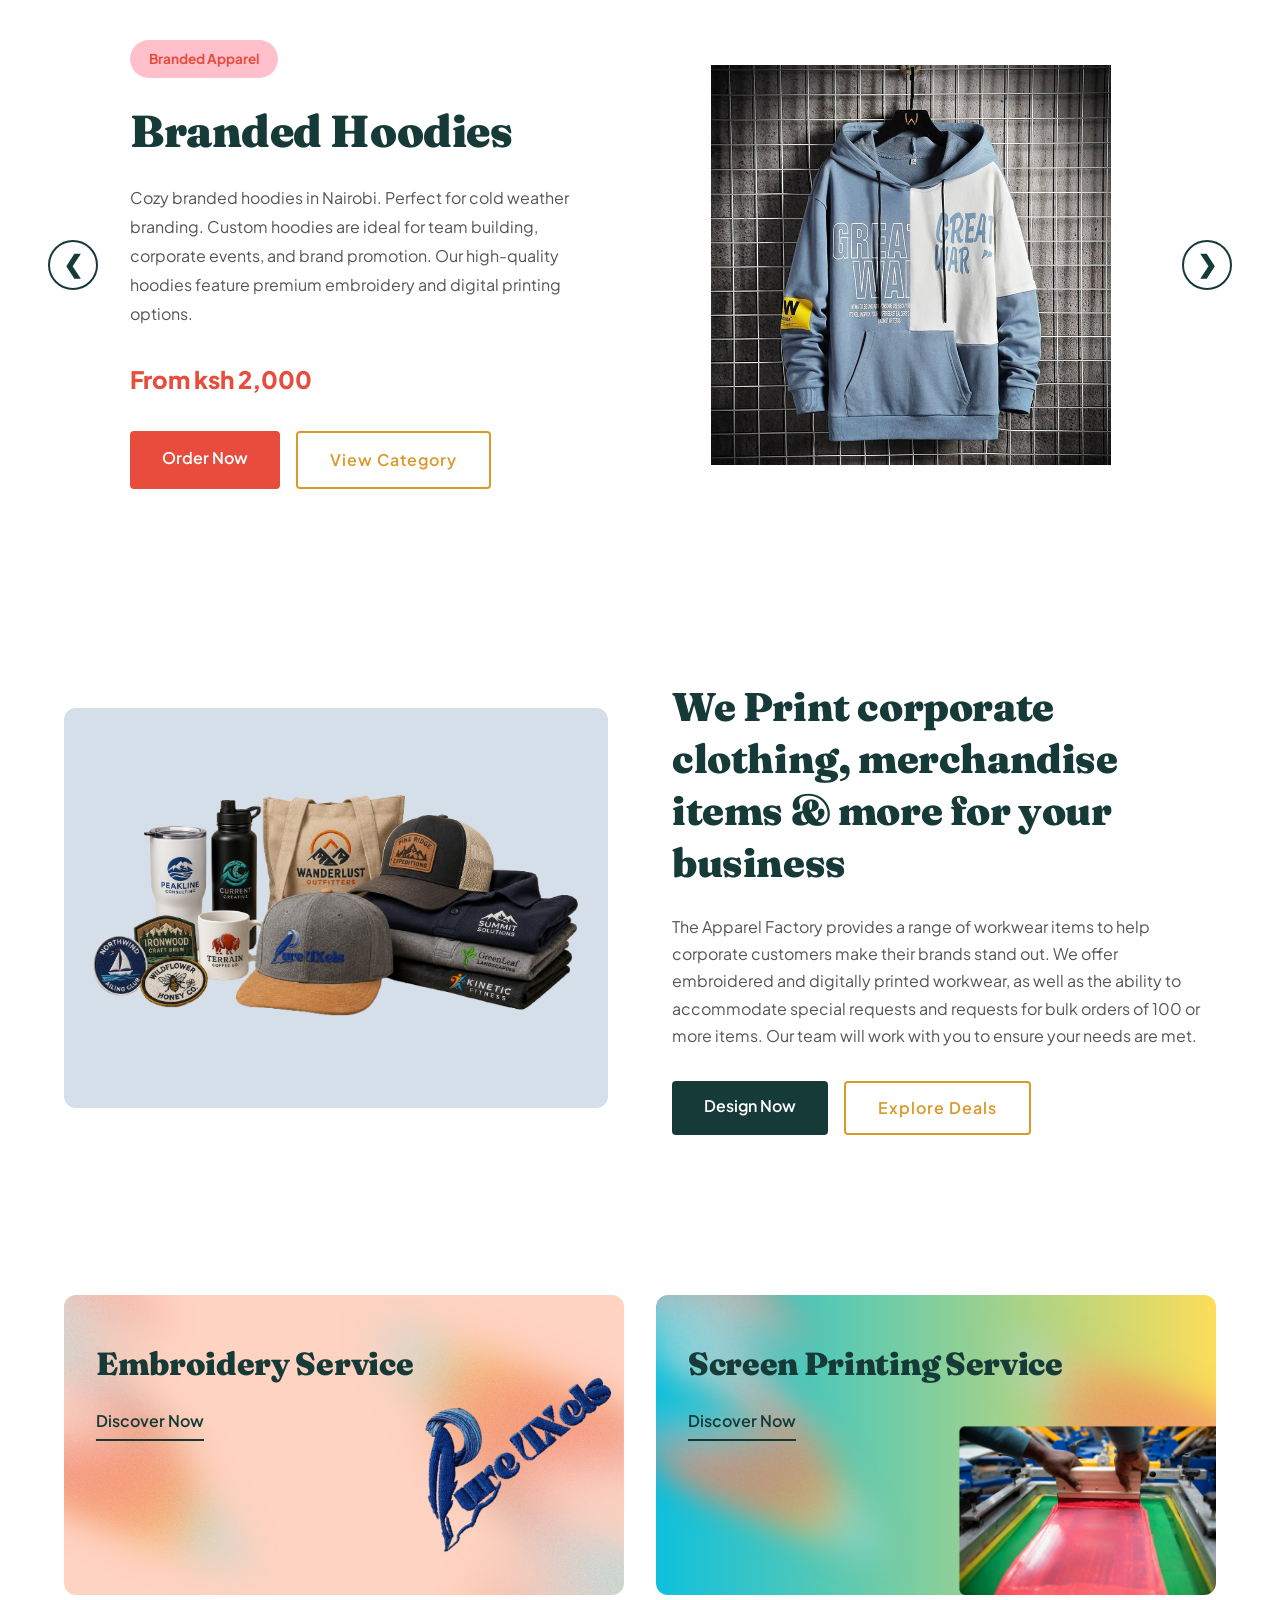
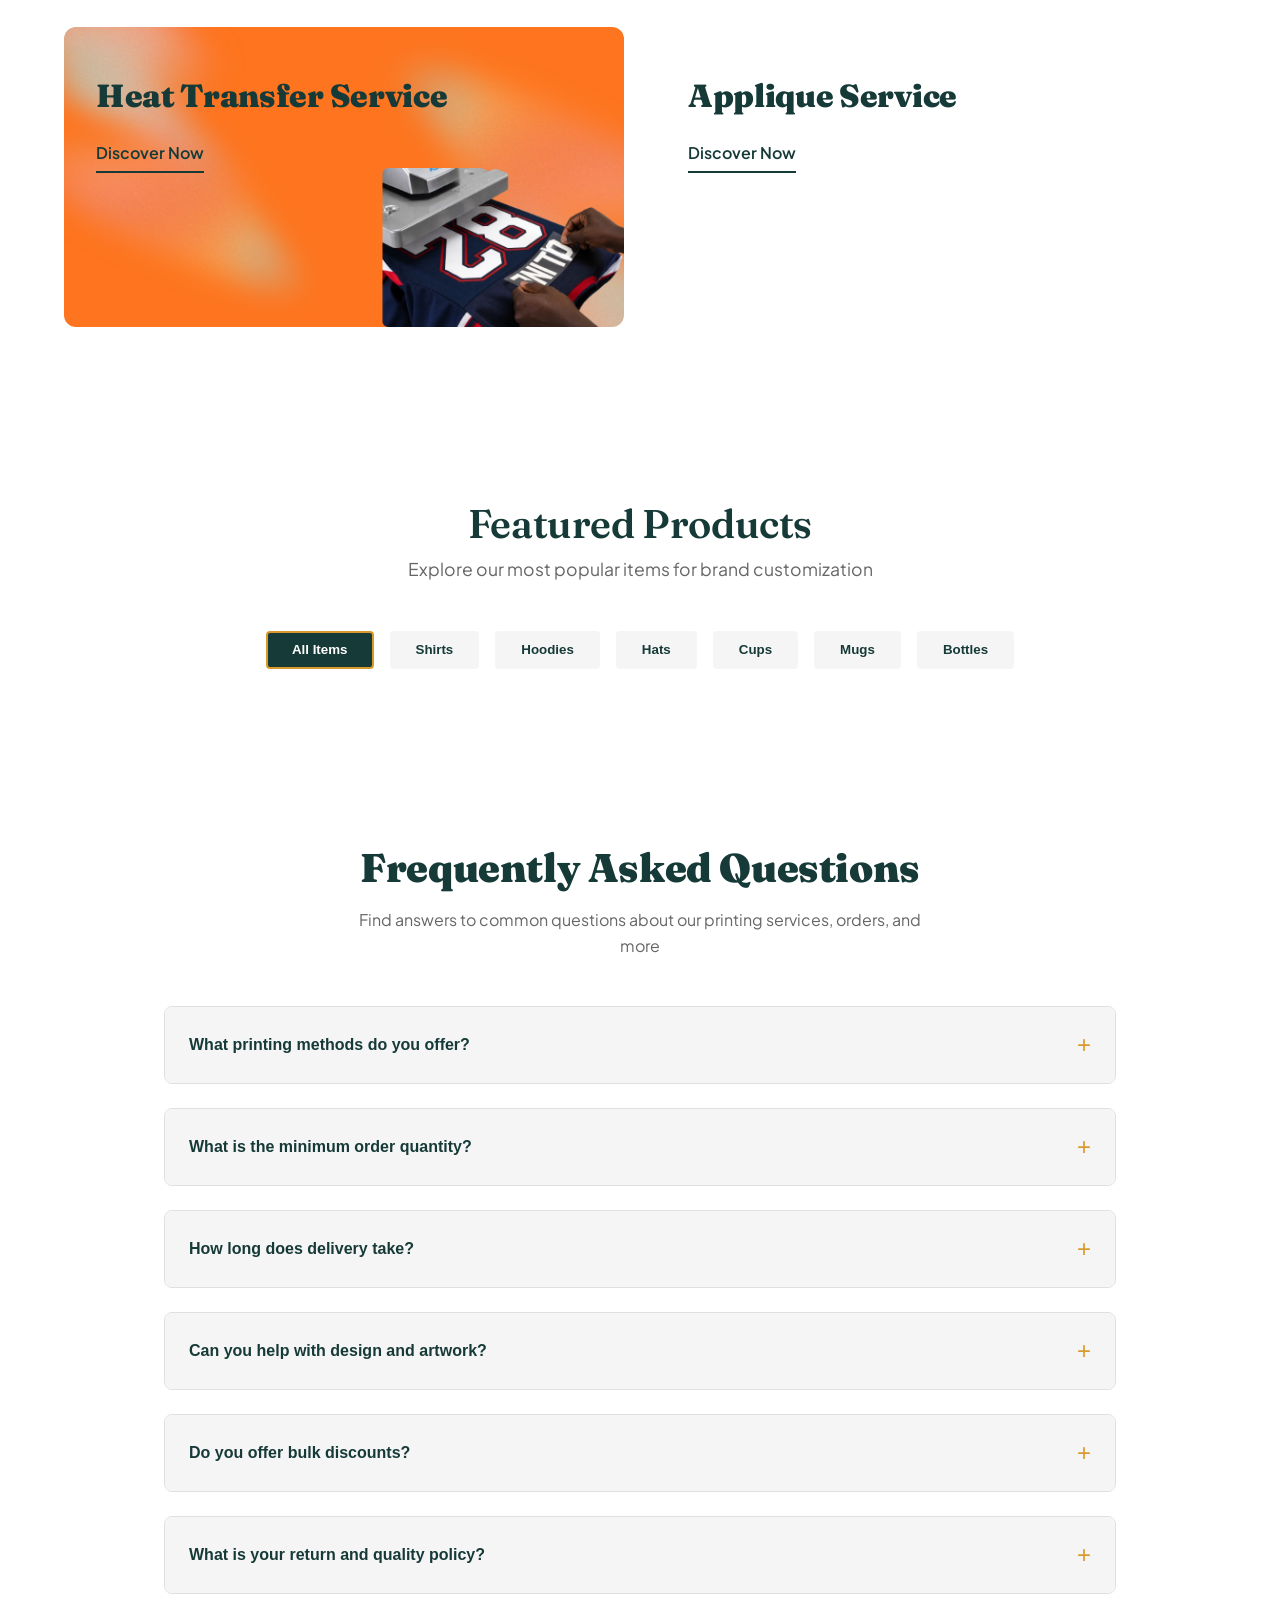
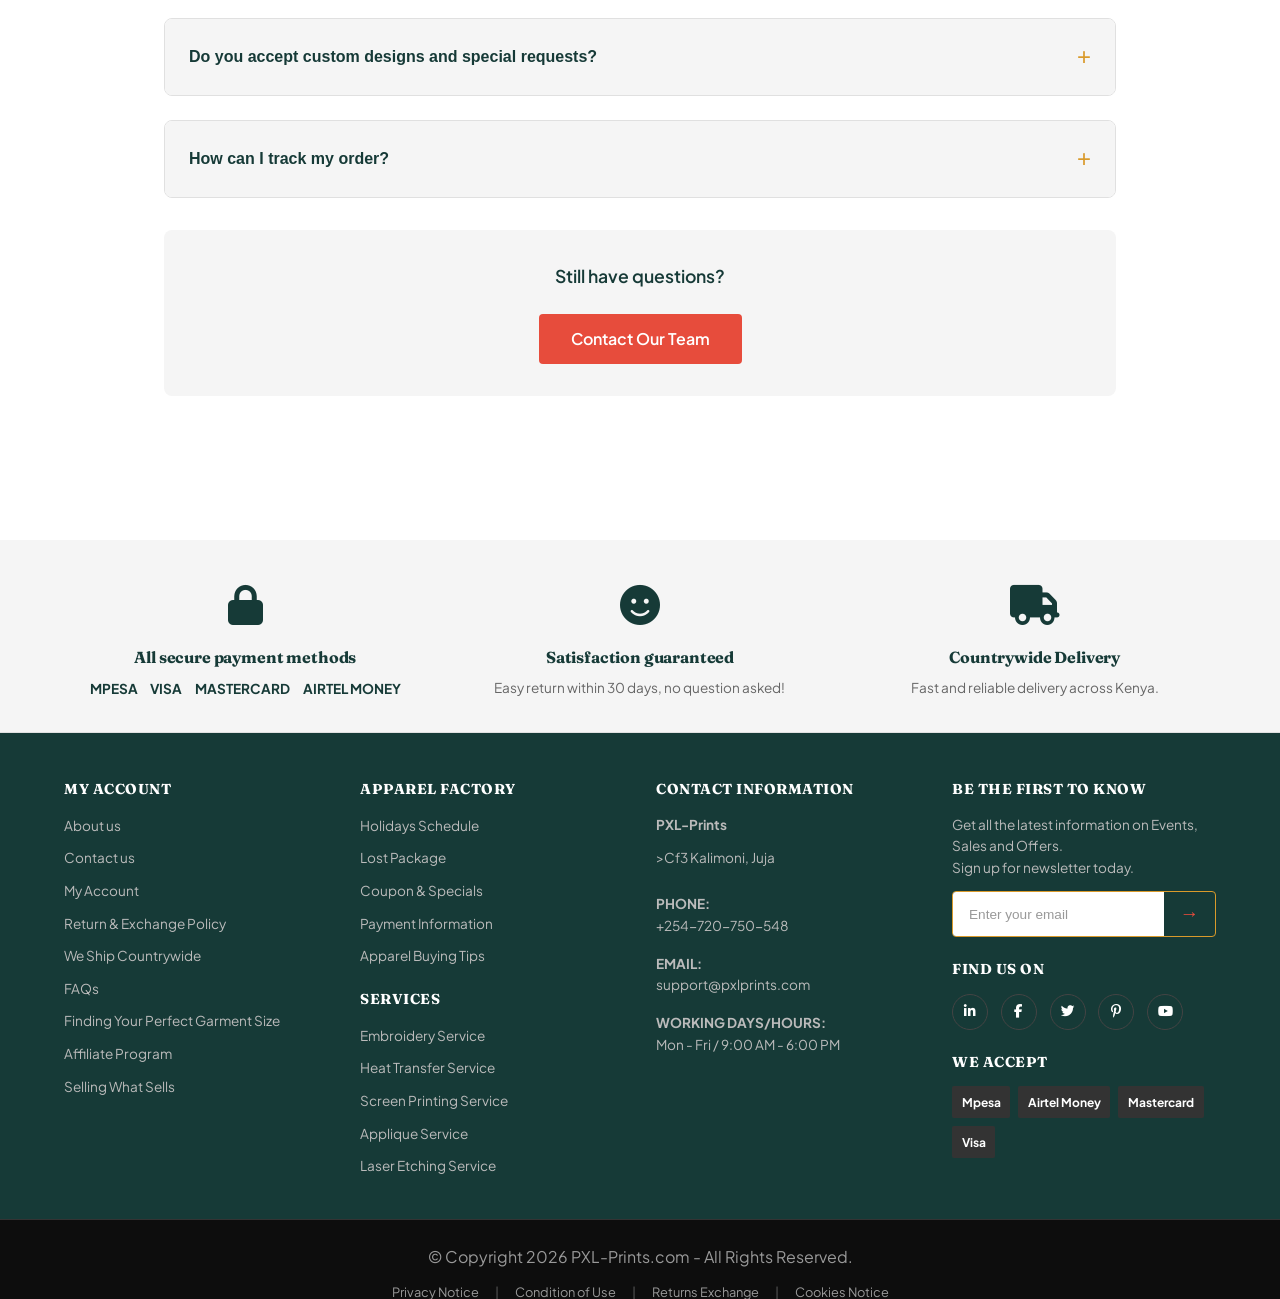
==== commit d7a1a327: "Feat: Update icons" ====
--- a/index.html
+++ b/index.html
@@ -497,7 +497,7 @@
       <div class="container">
         <div class="badges-grid">
           <div class="badge-item">
-            <div class="badge-icon">🔒</div>
+            <div class="badge-icon"><i class="fas fa-lock"></i></div>
             <h3>All secure payment methods</h3>
             <div class="payment-methods">
               <span>MPESA</span>
@@ -507,12 +507,12 @@
             </div>
           </div>
           <div class="badge-item">
-            <div class="badge-icon">😊</div>
+            <div class="badge-icon"><i class="fas fa-smile"></i></div>
             <h3>Satisfaction guaranteed</h3>
             <p>Easy return within 30 days, no question asked!</p>
           </div>
           <div class="badge-item">
-            <div class="badge-icon">🚚</div>
+            <div class="badge-icon"><i class="fas fa-truck"></i></div>
             <h3>Countrywide Delivery</h3>
             <p>Fast and reliable delivery across Kenya.</p>
           </div>
@@ -581,11 +581,11 @@
             
             <h4 style="margin-top: 1.5rem;">FIND US ON</h4>
             <div class="social-links">
-              <a href="#linkedin" title="LinkedIn">in</a>
-              <a href="#facebook" title="Facebook">f</a>
-              <a href="#twitter" title="Twitter">𝕏</a>
-              <a href="#pinterest" title="Pinterest">P</a>
-              <a href="#youtube" title="YouTube">▶</a>
+              <a href="#linkedin" title="LinkedIn"><i class="fab fa-linkedin-in"></i></a>
+              <a href="#facebook" title="Facebook"><i class="fab fa-facebook-f"></i></a>
+              <a href="#twitter" title="Twitter"><i class="fab fa-twitter"></i></a>
+              <a href="#pinterest" title="Pinterest"><i class="fab fa-pinterest-p"></i></a>
+              <a href="#youtube" title="YouTube"><i class="fab fa-youtube"></i></a>
             </div>
 
             <h4 style="margin-top: 1.5rem;">WE ACCEPT</h4>
--- a/styles.css
+++ b/styles.css
@@ -1043,14 +1043,24 @@
 
 .product-image {
   width: 100%;
-  height: 200px;
-  background-color: var(--light-gray);
+  height: 300px;
+  overflow: hidden;
+  background: #f8f8f8;
+  padding: 20px;
   display: flex;
   align-items: center;
   justify-content: center;
-  font-size: 3rem;
-  color: #ccc;
-  font-weight: 300;
+}
+
+.product-image img {
+  width: 100%;
+  height: 100%;
+  object-fit: cover;
+  transition: transform 0.4s ease;
+}
+
+.product-card:hover .product-image img {
+  transform: scale(1.08);
 }
 
 .product-info {
@@ -2854,6 +2864,24 @@
     margin-bottom: 1.25rem;
   }
 
+  .product-image {
+    width: 100%;
+    height: 200px;
+    overflow: hidden;
+    background: #f8f8f8;
+    padding: 12px;
+    display: flex;
+    align-items: center;
+    justify-content: center;
+  }
+
+  .product-image img {
+    width: 100%;
+    height: 100%;
+    object-fit: cover;
+    display: block;
+  }
+
   .product-category {
     font-size: 0.4rem;
     color: #999;
@@ -2863,17 +2891,19 @@
   }
   .product-price {
     font-size: 0.7rem;
+    margin-top: -0.2rem;
   }
   .product-description {
     font-size: 0.55rem;
+    margin-top: -0.3rem;
   }
   .product-actions .btn {
     padding: 0.2rem 0.5rem;
     font-size: 0.5rem;
+    margin-top: -0.2rem;
   }
   .product-card {
     padding: 0.1rem;
-    max-height: 300px;
   }
 }
 
@@ -3101,8 +3131,8 @@
   }
 
   .product-image {
-    height: 150px;
-    font-size: 2rem;
+    height: 180px;
+    padding: 10px;
   }
 
   .product-info {
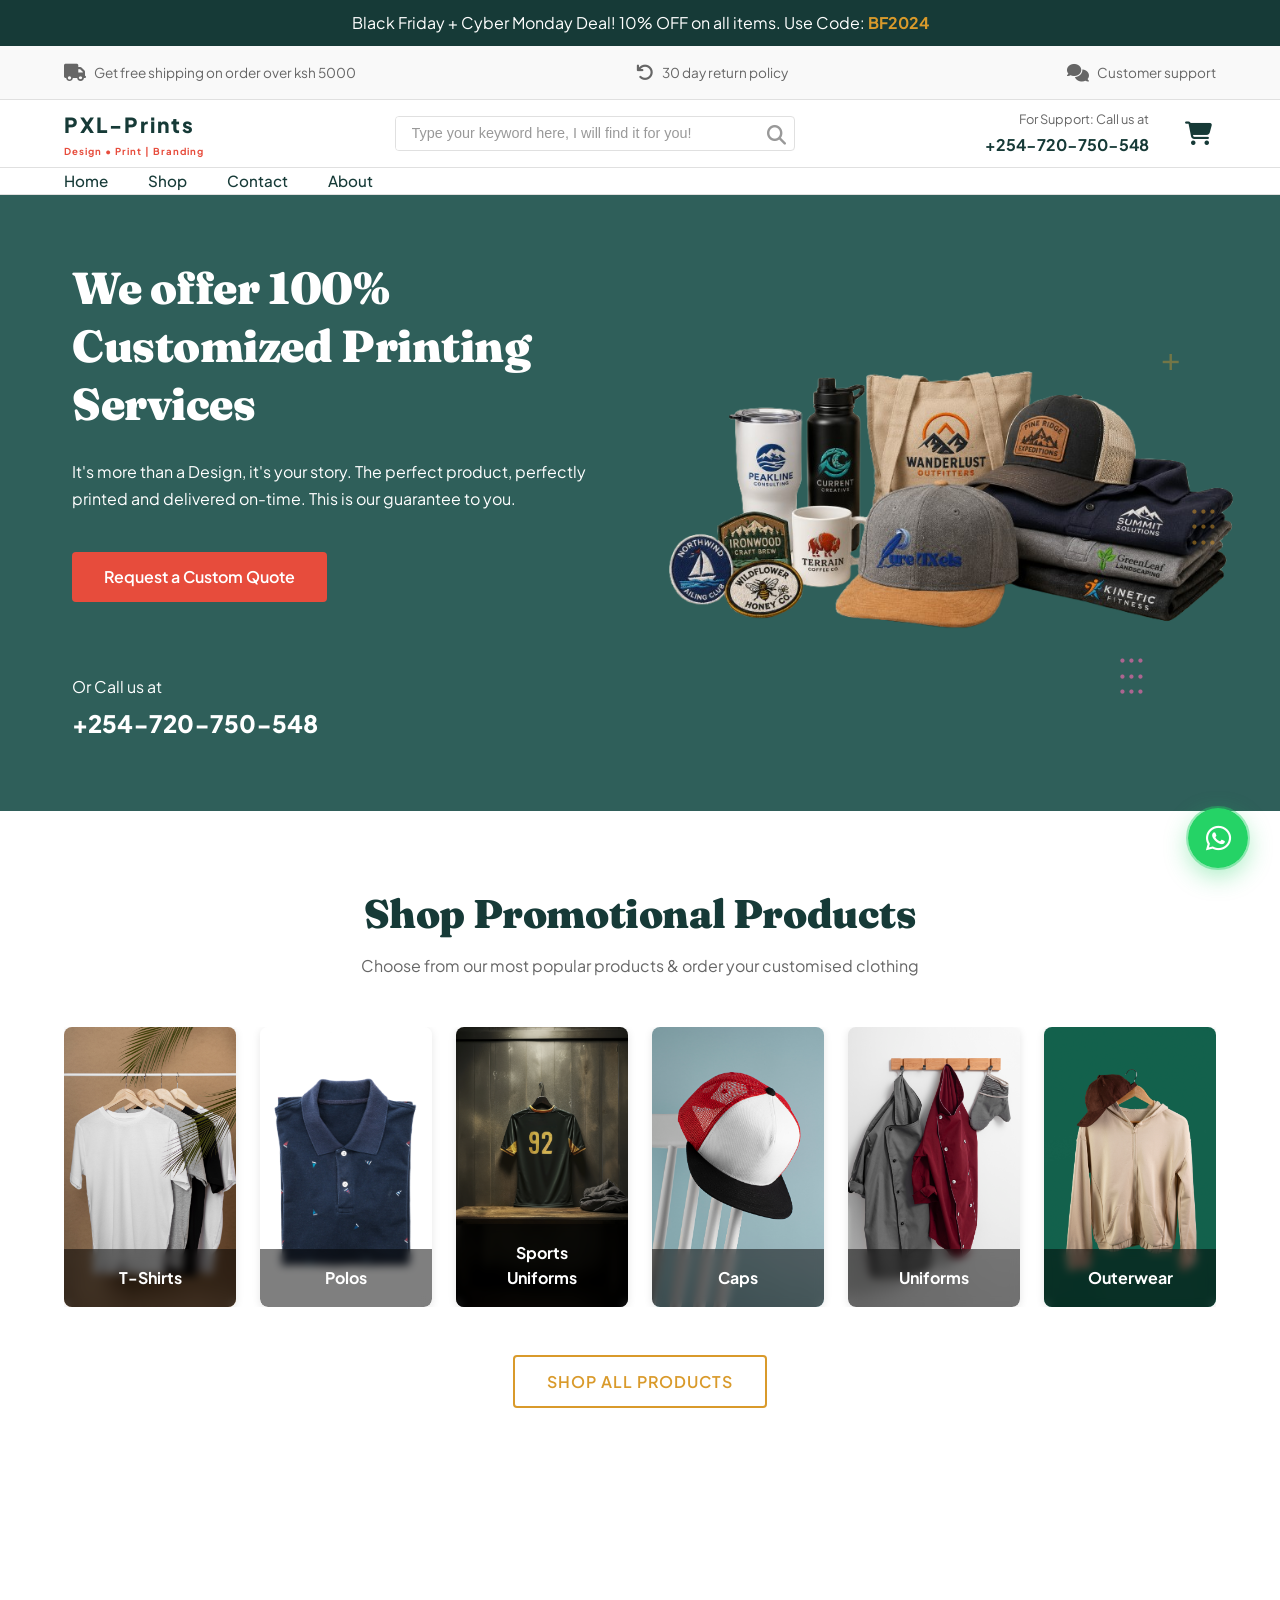
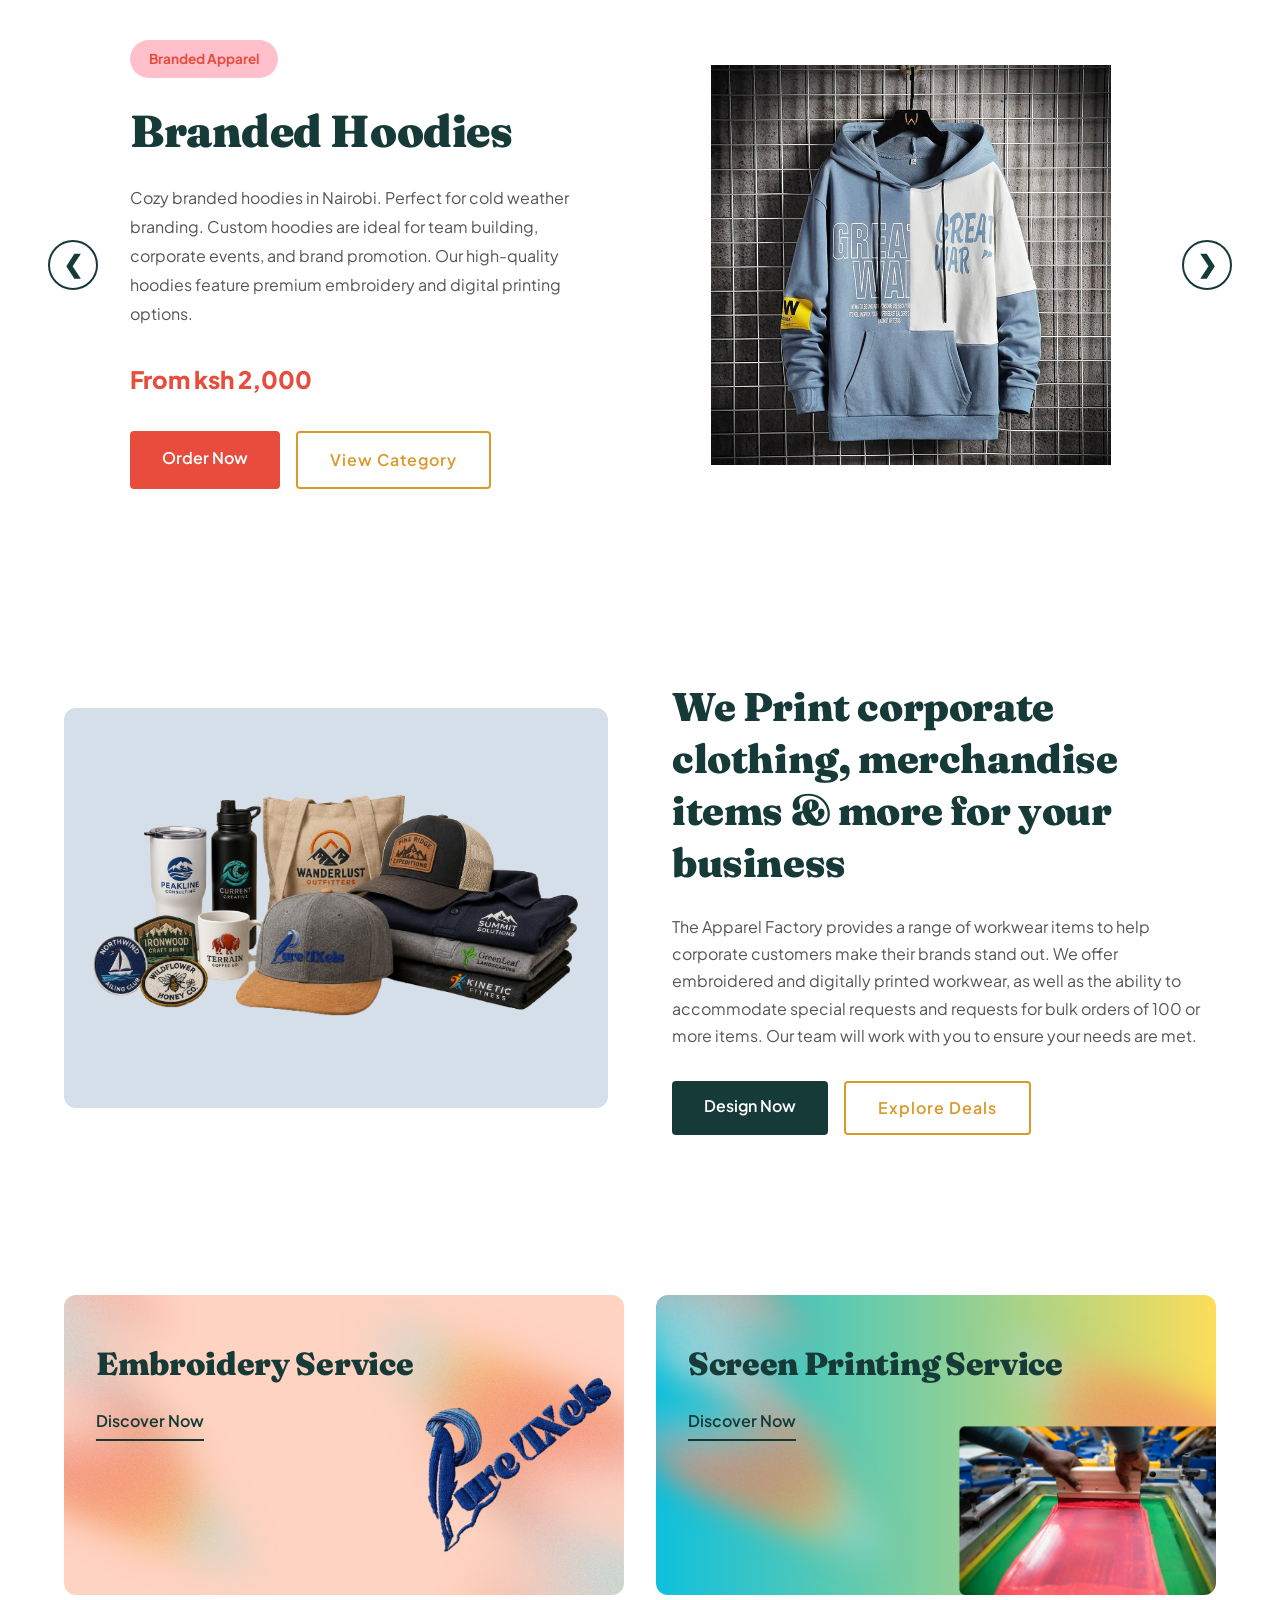
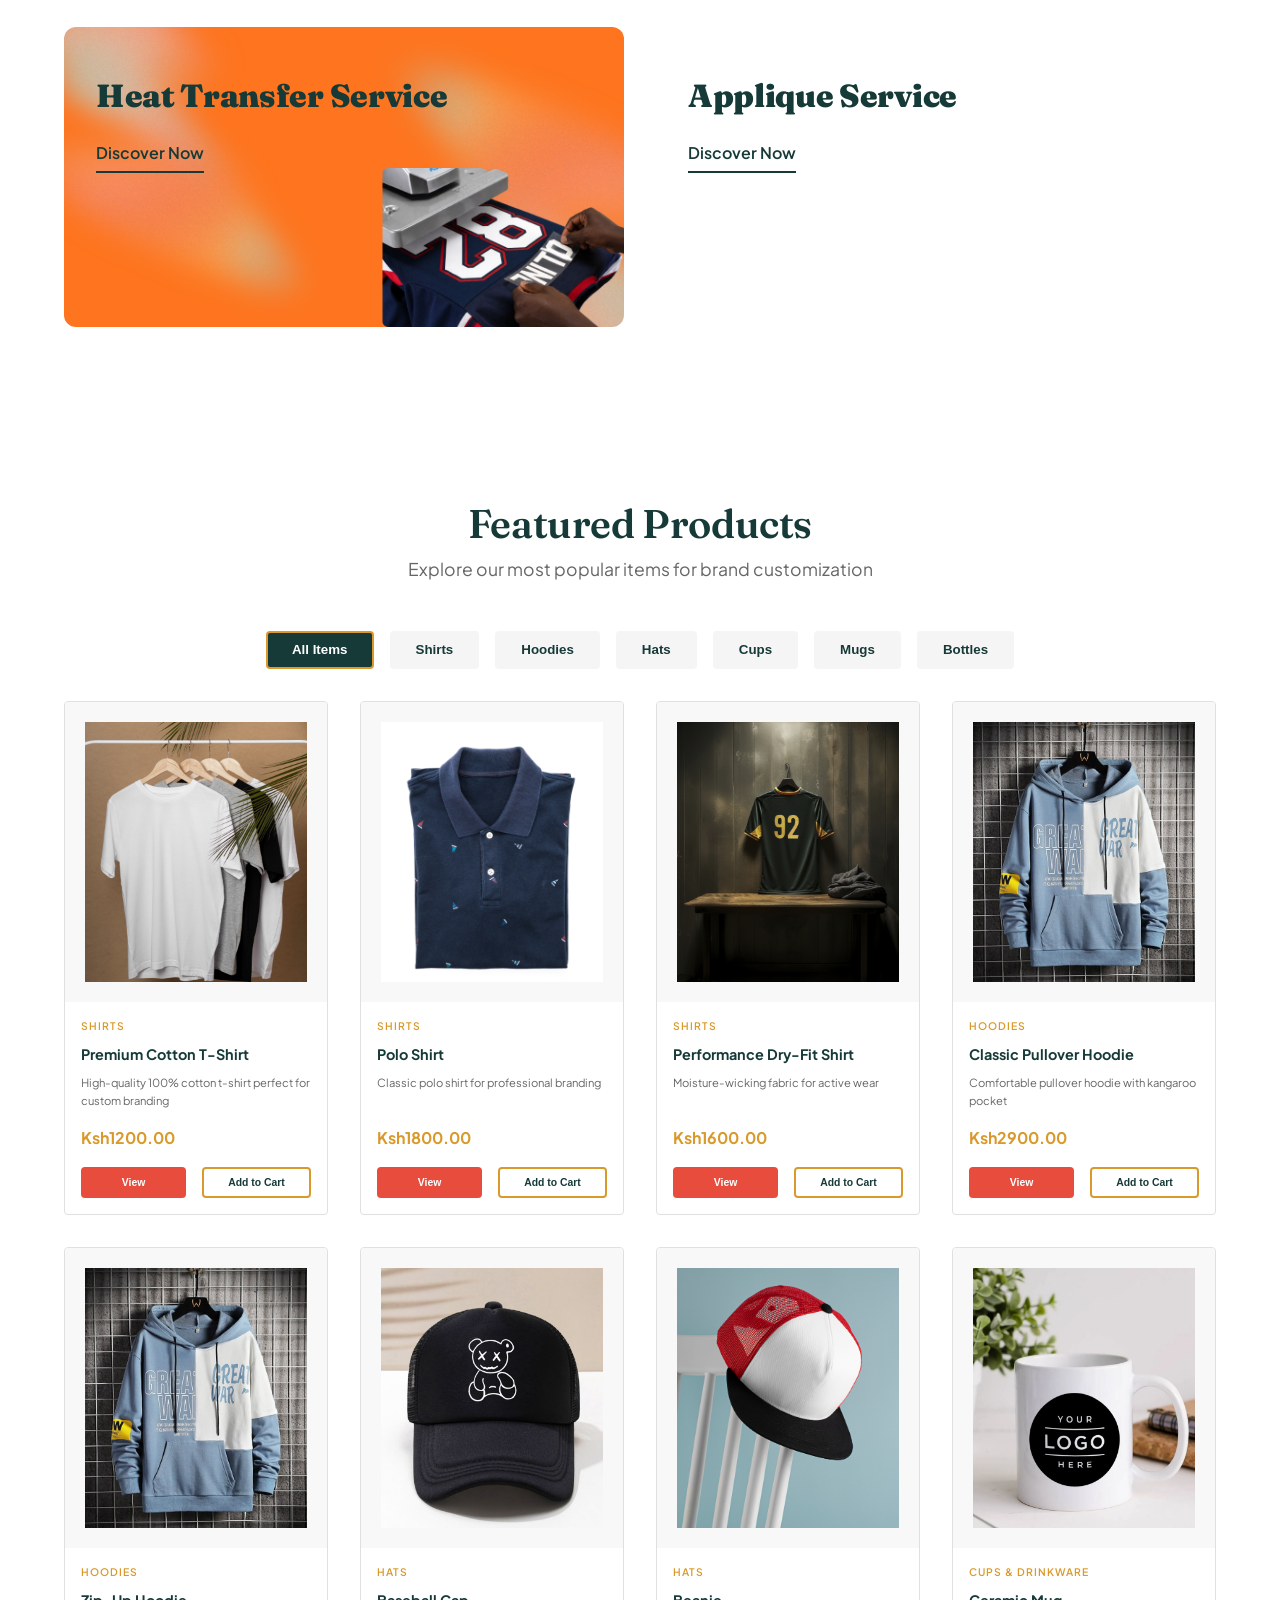
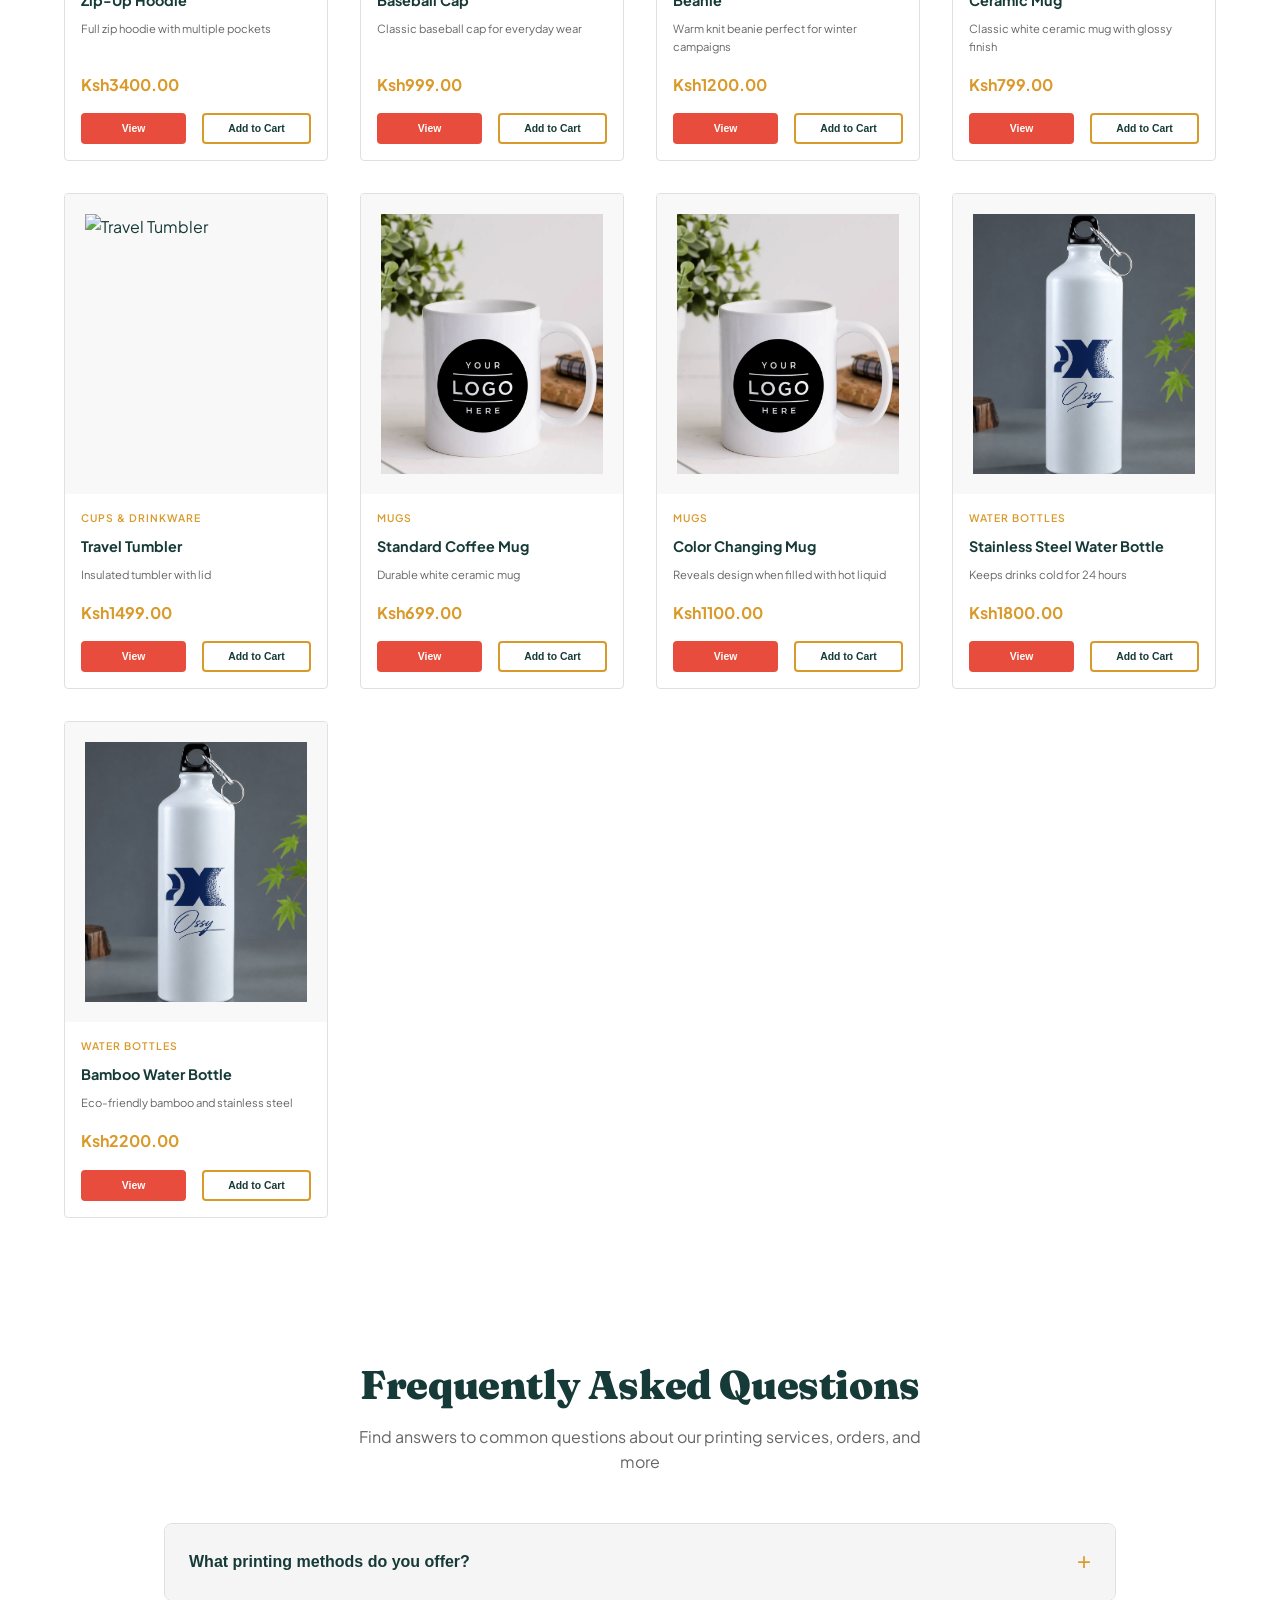
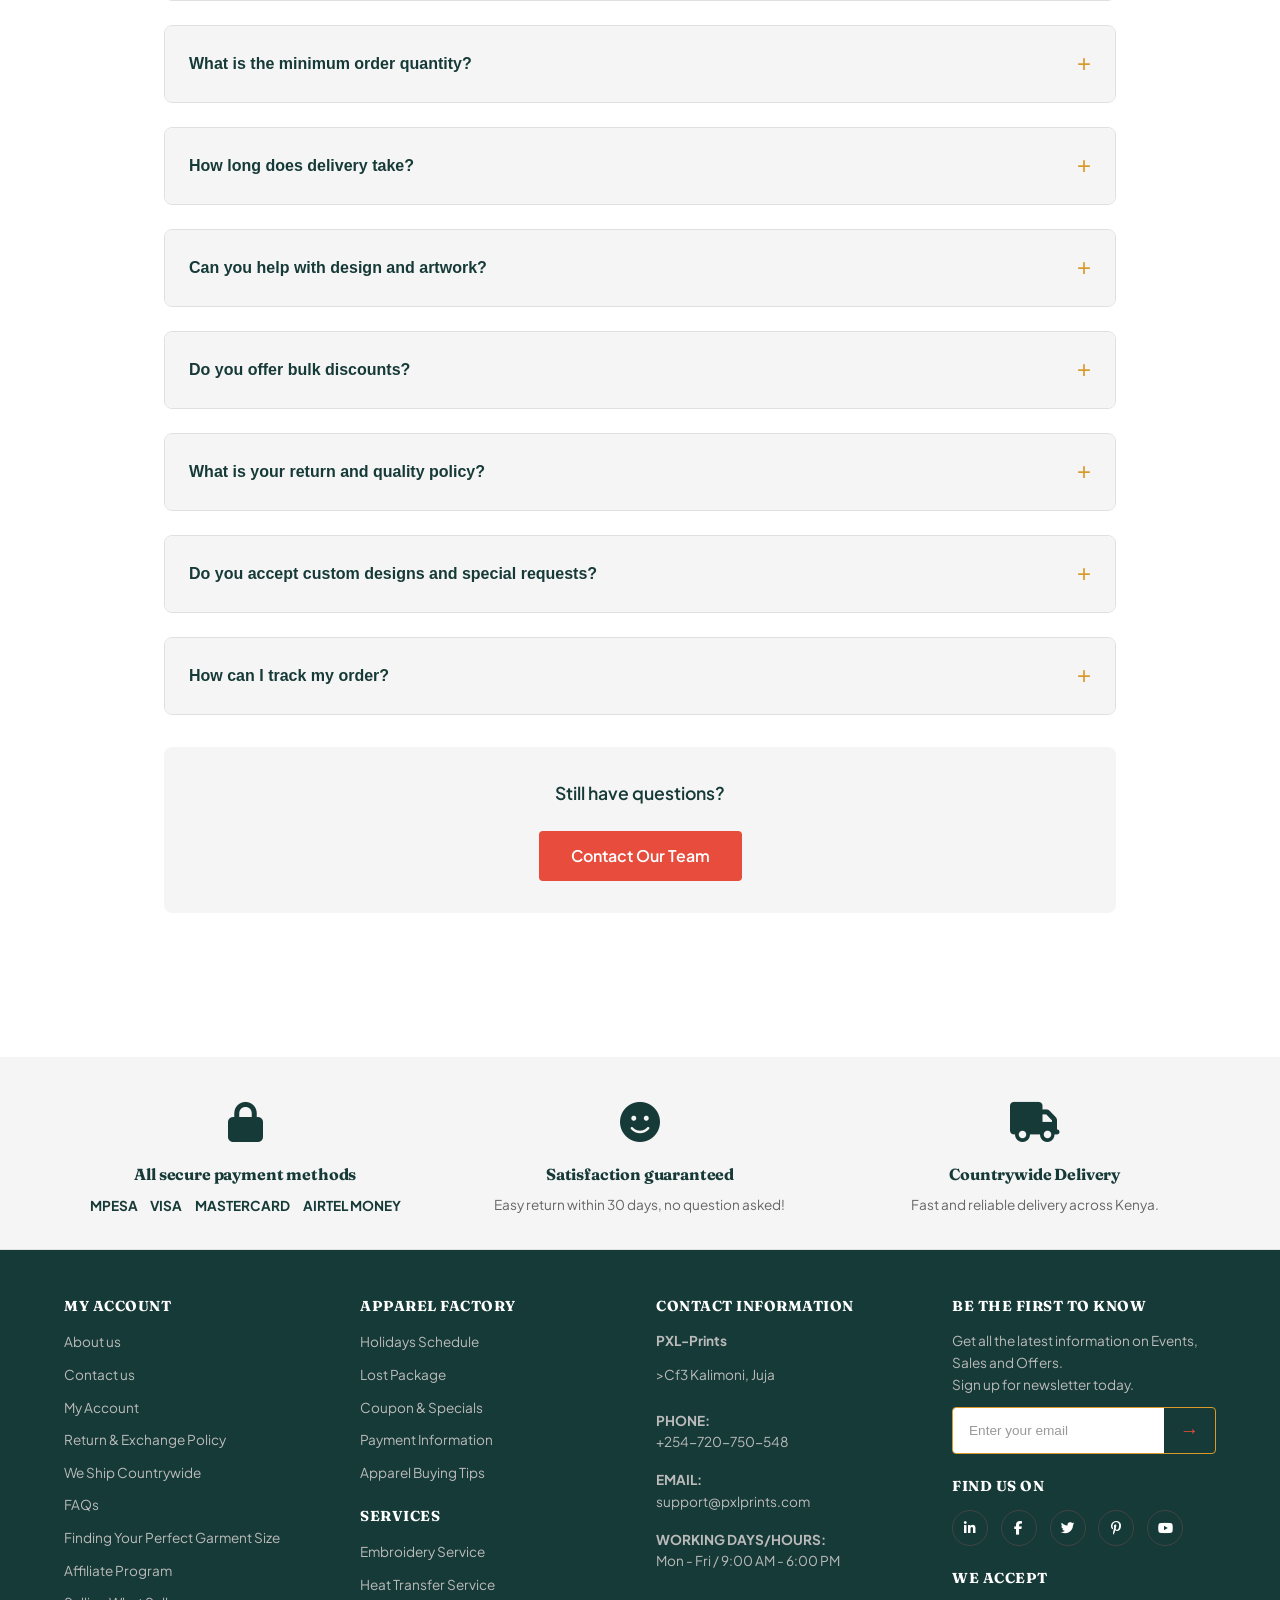
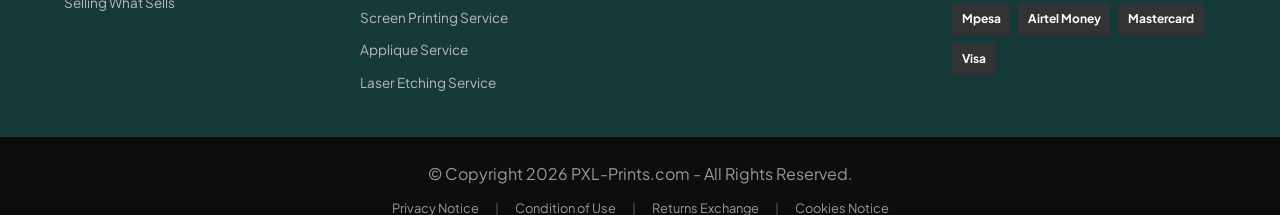
==== commit 067d881e: "Feat: Update FAQ" ====
--- a/index.html
+++ b/index.html
@@ -408,7 +408,11 @@
             <span class="faq-icon">+</span>
           </button>
           <div class="faq-answer">
-            <p>We offer multiple printing methods including screen printing, embroidery, digital printing, heat transfer, applique, and laser etching. Each method is suited for different materials and design requirements. Our team can recommend the best option for your specific project.</p>
+            <p>We offer multiple printing methods including screen printing,
+              embroidery, digital printing, heat transfer, applique, and laser 
+              etching. Each method is suited for different materials and design 
+              requirements. Our team can recommend the best option for your specific 
+              project.</p>
           </div>
         </div>
 
@@ -418,7 +422,10 @@
             <span class="faq-icon">+</span>
           </button>
           <div class="faq-answer">
-            <p>For most products, we require a minimum order of 10 units. However, for bulk corporate orders, we can accommodate larger quantities with special pricing. Contact our team to discuss your specific needs and minimum quantity requirements.</p>
+            <p>For most products, we require a minimum order of 5 units. 
+              However, for bulk corporate orders, we can accommodate larger 
+              quantities with special pricing. Contact our team to discuss your 
+              specific needs and minimum quantity requirements.</p>
           </div>
         </div>
 
@@ -428,7 +435,10 @@
             <span class="faq-icon">+</span>
           </button>
           <div class="faq-answer">
-            <p>Standard delivery typically takes 7-10 business days after order confirmation. We also offer expedited shipping for rush orders (3-5 business days). Delivery times may vary based on order complexity and destination. Free shipping is available on orders over $148.99.</p>
+            <p>Standard delivery typically takes 7-10 business days after order 
+              confirmation. We also offer expedited shipping for rush orders (3-5 business days). 
+              Delivery times may vary based on order complexity and destination. Free shipping 
+              is available on orders over Ksh 5,000.</p>
           </div>
         </div>
 
@@ -438,7 +448,10 @@
             <span class="faq-icon">+</span>
           </button>
           <div class="faq-answer">
-            <p>Absolutely! Our design team can assist you with creating or refining your artwork. We offer design consultation services and can provide mockups before production. You can also upload your own designs, and we'll ensure they meet our printing specifications.</p>
+            <p>Absolutely! Our design team can assist you with creating or refining your 
+              artwork. We offer design consultation services and can provide mockups before 
+              production. You can also upload your own designs, and we'll ensure they meet 
+              our printing specifications.</p>
           </div>
         </div>
 
@@ -448,7 +461,10 @@
             <span class="faq-icon">+</span>
           </button>
           <div class="faq-answer">
-            <p>Yes! We offer tiered bulk discounts for orders of 100+ items. The more you order, the greater your savings. Our sales team can provide custom quotes for large corporate orders. Contact us at +1-800-316-9833 for details on volume pricing.</p>
+            <p>Yes! We offer tiered bulk discounts for orders of 100+ items. The more you 
+              order, the greater your savings. Our sales team can provide custom quotes for 
+              large corporate orders. Contact us at +254 720-750-548 for details on volume 
+              pricing.</p>
           </div>
         </div>
 
@@ -458,7 +474,10 @@
             <span class="faq-icon">+</span>
           </button>
           <div class="faq-answer">
-            <p>We stand behind our work with a 30-day return policy. If you're not satisfied with the quality of your order, we'll work with you to fix it or provide a replacement. We maintain strict quality control standards to ensure every item meets our high expectations.</p>
+            <p>We stand behind our work with a 30-day return policy. If you're not satisfied 
+              with the quality of your order, we'll work with you to fix it or provide a 
+              replacement. We maintain strict quality control standards to ensure every item 
+              meets our high expectations.</p>
           </div>
         </div>
 
@@ -468,7 +487,10 @@
             <span class="faq-icon">+</span>
           </button>
           <div class="faq-answer">
-            <p>We welcome custom designs and special requests! Whether you need unique color combinations, special materials, or specific sizing, our team will work with you to bring your vision to life. We specialize in custom orders for corporate clients and startups.</p>
+            <p>We welcome custom designs and special requests! Whether you need unique color 
+              combinations, special materials, or specific sizing, our team will work with you 
+              to bring your vision to life. We specialize in custom orders for corporate clients 
+              and startups.</p>
           </div>
         </div>
 
@@ -478,7 +500,9 @@
             <span class="faq-icon">+</span>
           </button>
           <div class="faq-answer">
-            <p>Once your order ships, you'll receive an email with a tracking number. You can use this number to track your package in real-time. Our customer support team is also available to answer any questions about your order status.</p>
+            <p>Once your order ships, you'll receive an email with a tracking number. 
+              You can use this number to track your package in real-time. Our customer 
+              support team is also available to answer any questions about your order status.</p>
           </div>
         </div>
       </div>
--- a/styles.css
+++ b/styles.css
@@ -69,6 +69,13 @@
 
 a:hover {
   color: var(--primary-black);
+}
+
+#country {
+    color: #a3a3a3;
+}
+#notes{
+    color: #a3a3a3;
 }
 
 /* ============================================
@@ -905,7 +912,7 @@
 }
 
 .discover-link:hover {
-  border-bottom-color: var(--accent-gold);
+  border-bottom-color: var(--primary-white);
   color: var(--primary-black);
 }
 
@@ -1126,8 +1133,8 @@
 }
 
 .detail-image {
-  width: 100%;
-  height: 400px;
+  width: 500px;
+  height: 700px;
   background-color: var(--light-gray);
   display: flex;
   align-items: center;
@@ -1135,6 +1142,13 @@
   font-size: 5rem;
   color: #ccc;
   border-radius: 4px;
+  overflow-x: hidden;
+}
+
+.detail-image img{
+  max-width: auto;
+  max-height: 100%;
+
 }
 
 .detail-info h1 {
@@ -1300,15 +1314,19 @@
 }
 
 .cart-item-image {
-  width: 100px;
-  height: 100px;
-  background-color: var(--light-gray);
-  display: flex;
-  align-items: center;
-  justify-content: center;
-  font-size: 2rem;
-  color: #ccc;
-  border-radius: 4px;
+    width: 100px;
+    height: 100px;
+    overflow: hidden;
+    border-radius: 8px;
+    flex-shrink: 0;
+    background: #f5f5f5;
+}
+
+.cart-item-image img {
+    width: 100%;
+    height: 100%;
+    object-fit: contain;
+    display: block;
 }
 
 .cart-item-details {
@@ -2646,6 +2664,32 @@
   .detail-container {
     grid-template-columns: 1fr;
     gap: 2rem;
+    overflow-x: hidden;
+  }
+  .detail-options {
+    grid-template-columns: 1fr;
+    gap: 1rem;
+    max-width: 90%;
+  }
+  .detail-image {
+    max-width: 400px;
+    height: 500px;
+    align-self: center;
+    justify-self: center;
+  }
+  .detail-image img {
+    max-width: 90%;
+    height: 100%;
+  }
+  .detail-actions {
+    flex-direction: column;
+    gap: 1rem;
+    max-width: 90%;
+  }
+  .detail-specs {
+    grid-template-columns: 1fr;
+    gap: 1rem;
+    max-width: 90%;
   }
 
   .cart-content {
@@ -2659,6 +2703,21 @@
     padding-right: 0;
     padding-bottom: 2rem;
   }
+
+  .cart-item-image {
+    width: 70px;
+    height: 80px;
+  }
+  .cart-item-image img {
+    width: 100%;
+    height: 100%;
+    object-fit: cover;
+  }
+
+  .checkout-container h1{
+    margin-top: 2.5rem;
+  }
+
 
   .checkout-content {
     grid-template-columns: 1fr;
@@ -3177,6 +3236,13 @@
   .detail-image {
     height: 300px;
     font-size: 3rem;
+    max-width: fit-content;
+    align-self: center;
+    justify-self: center;
+  }
+  .detail-image img {
+    max-width: 90%;
+    height: 100%;
   }
 
   .footer-content {
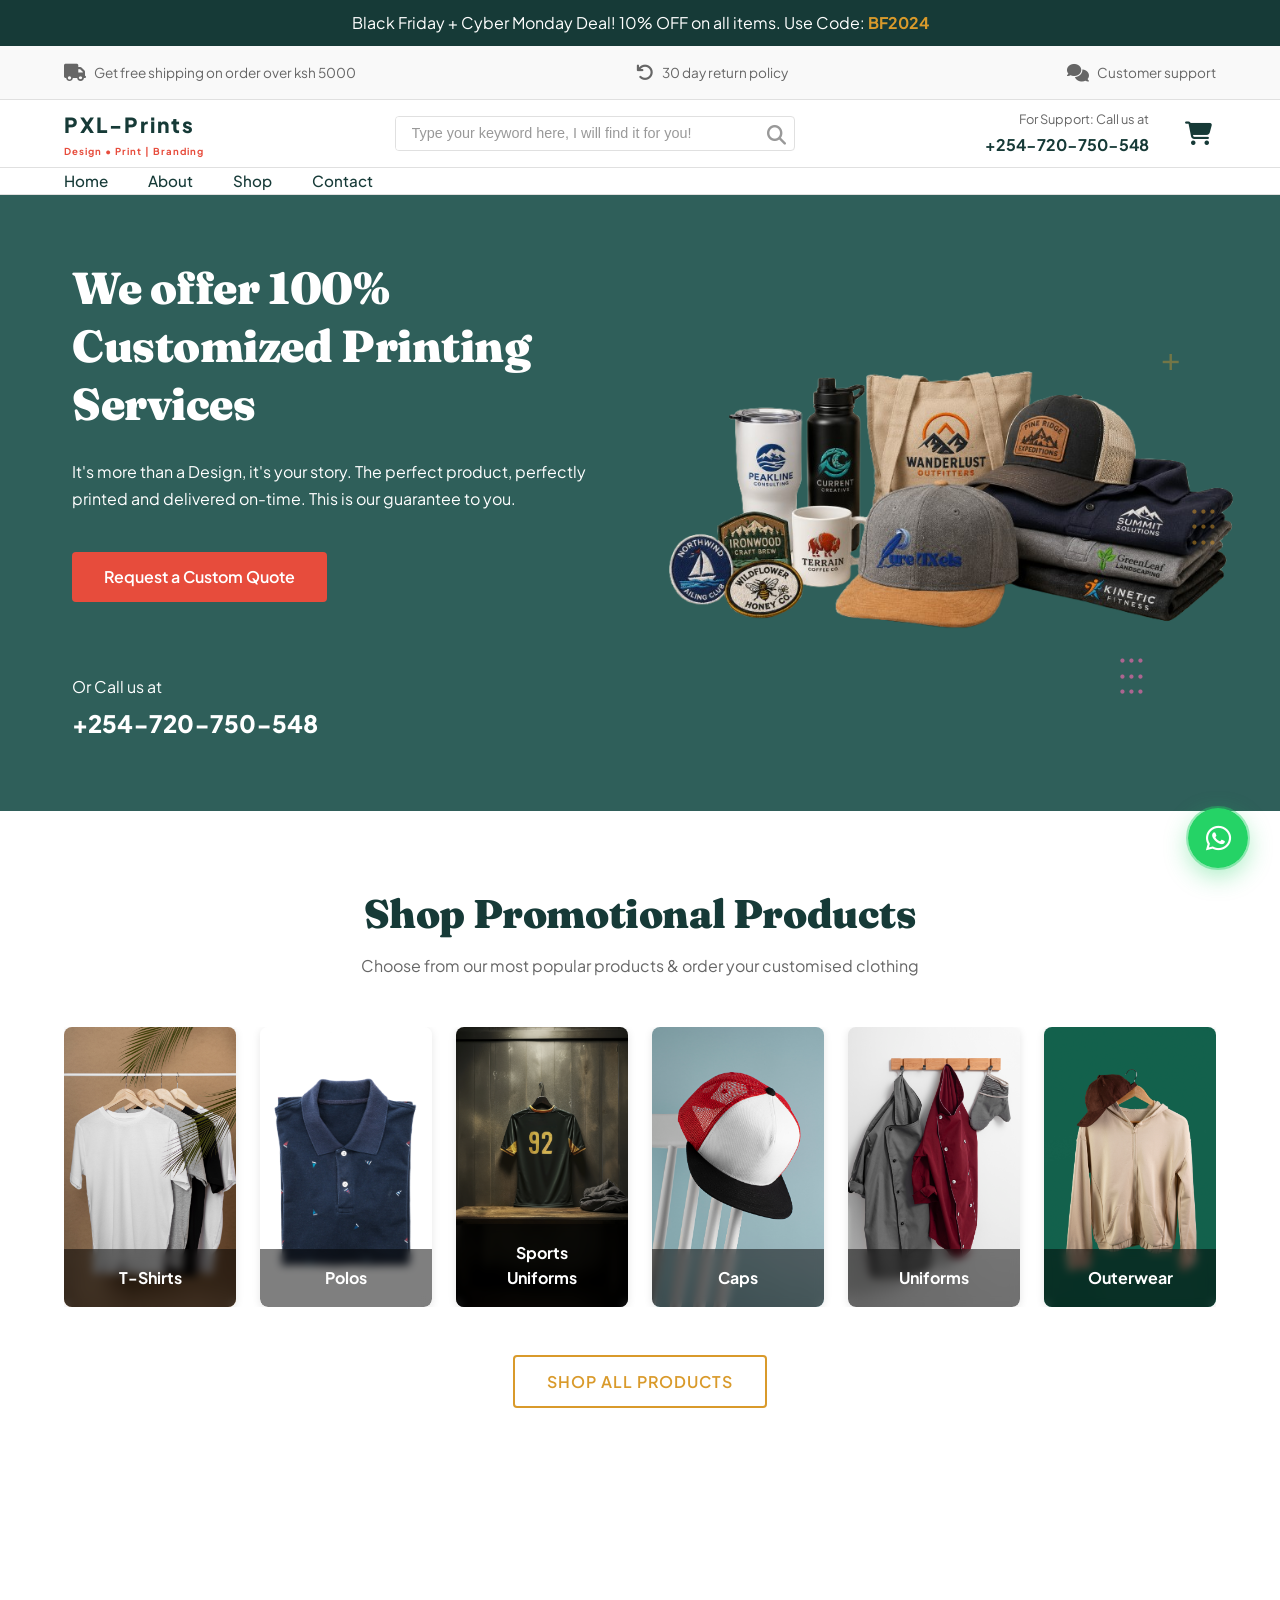
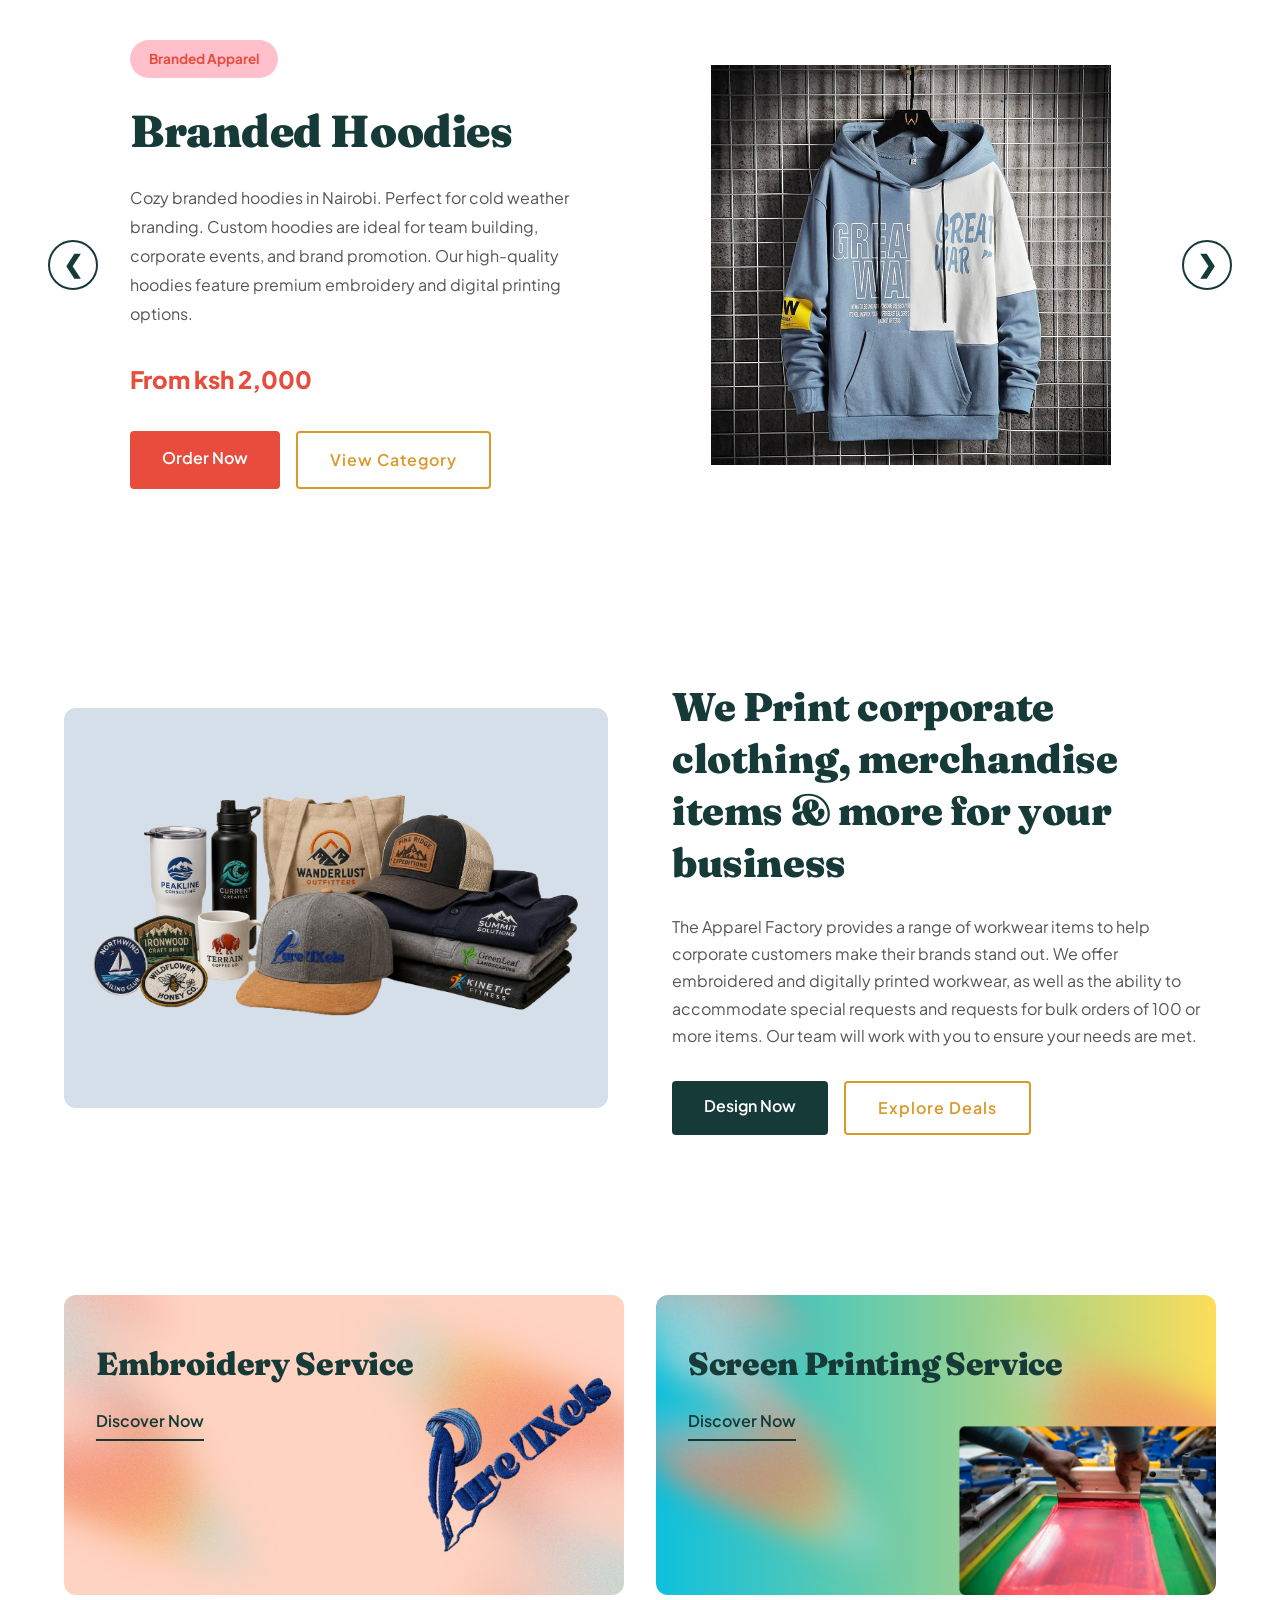
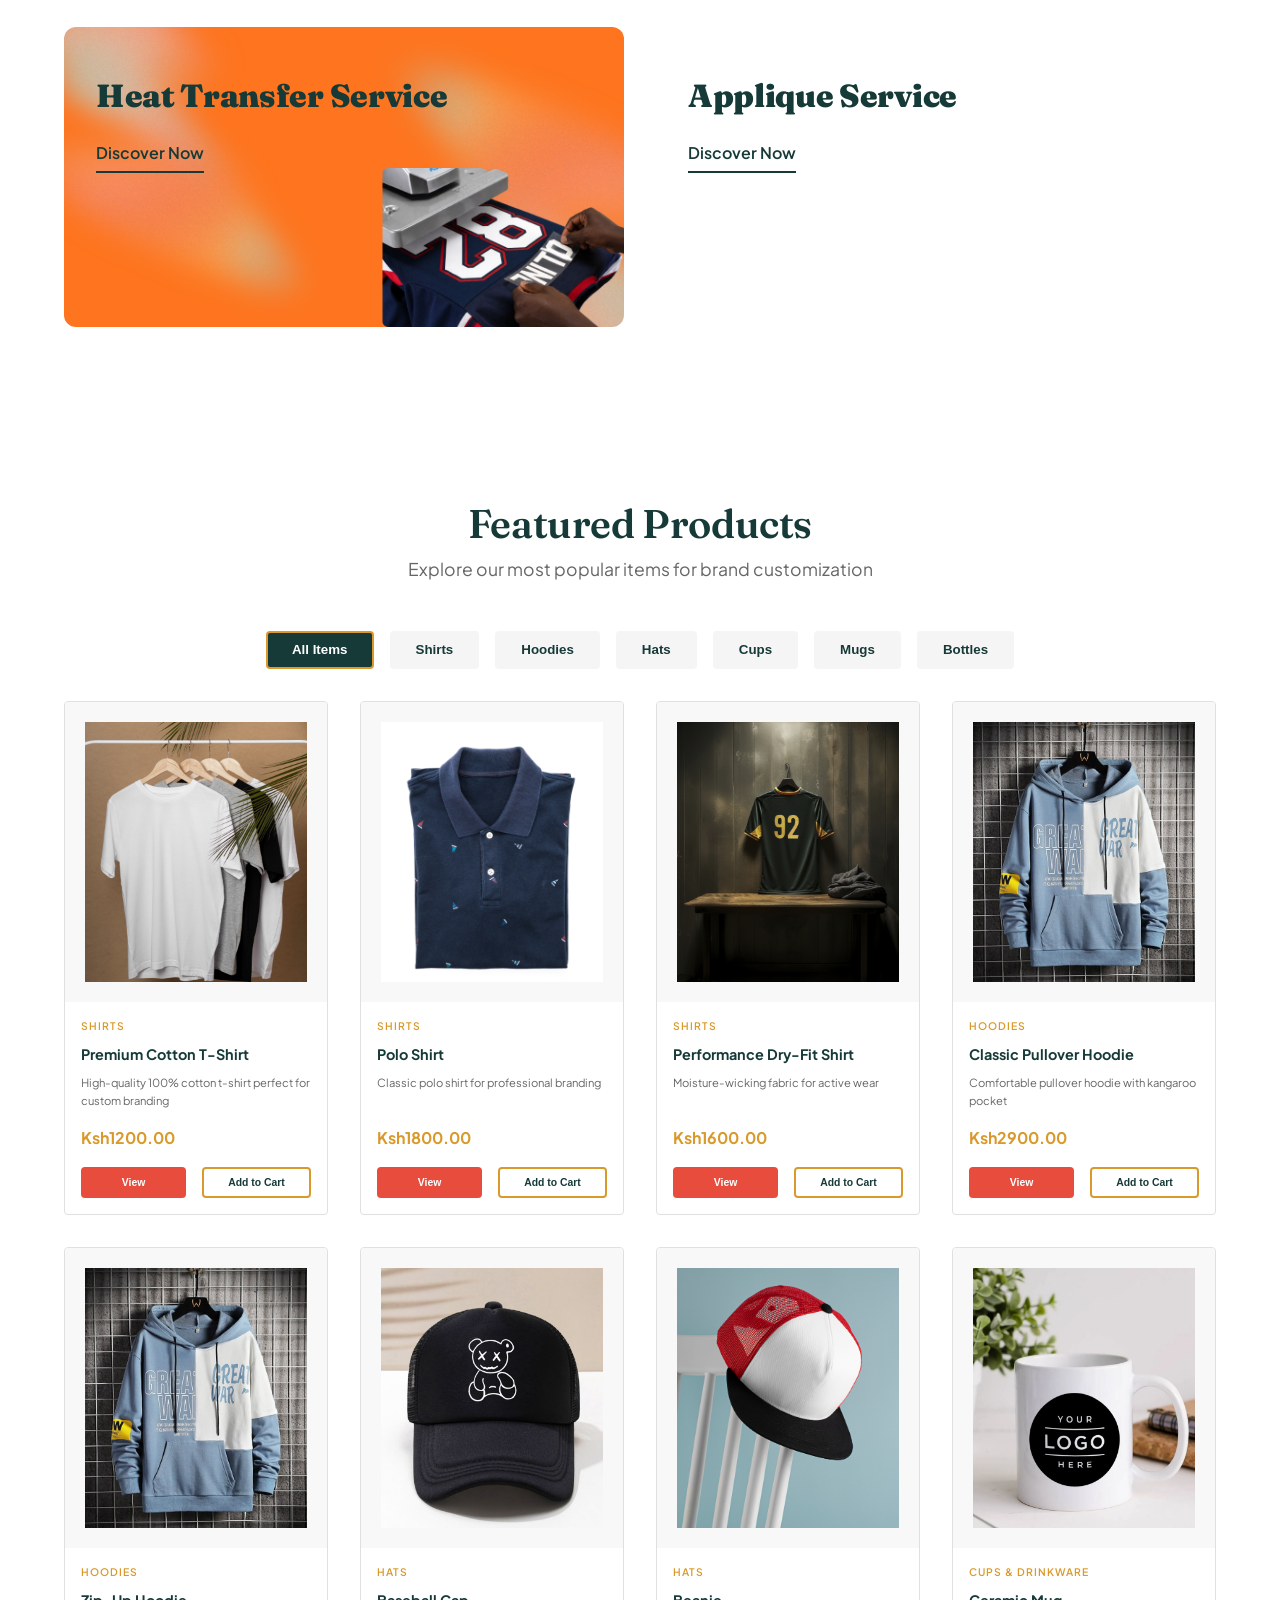
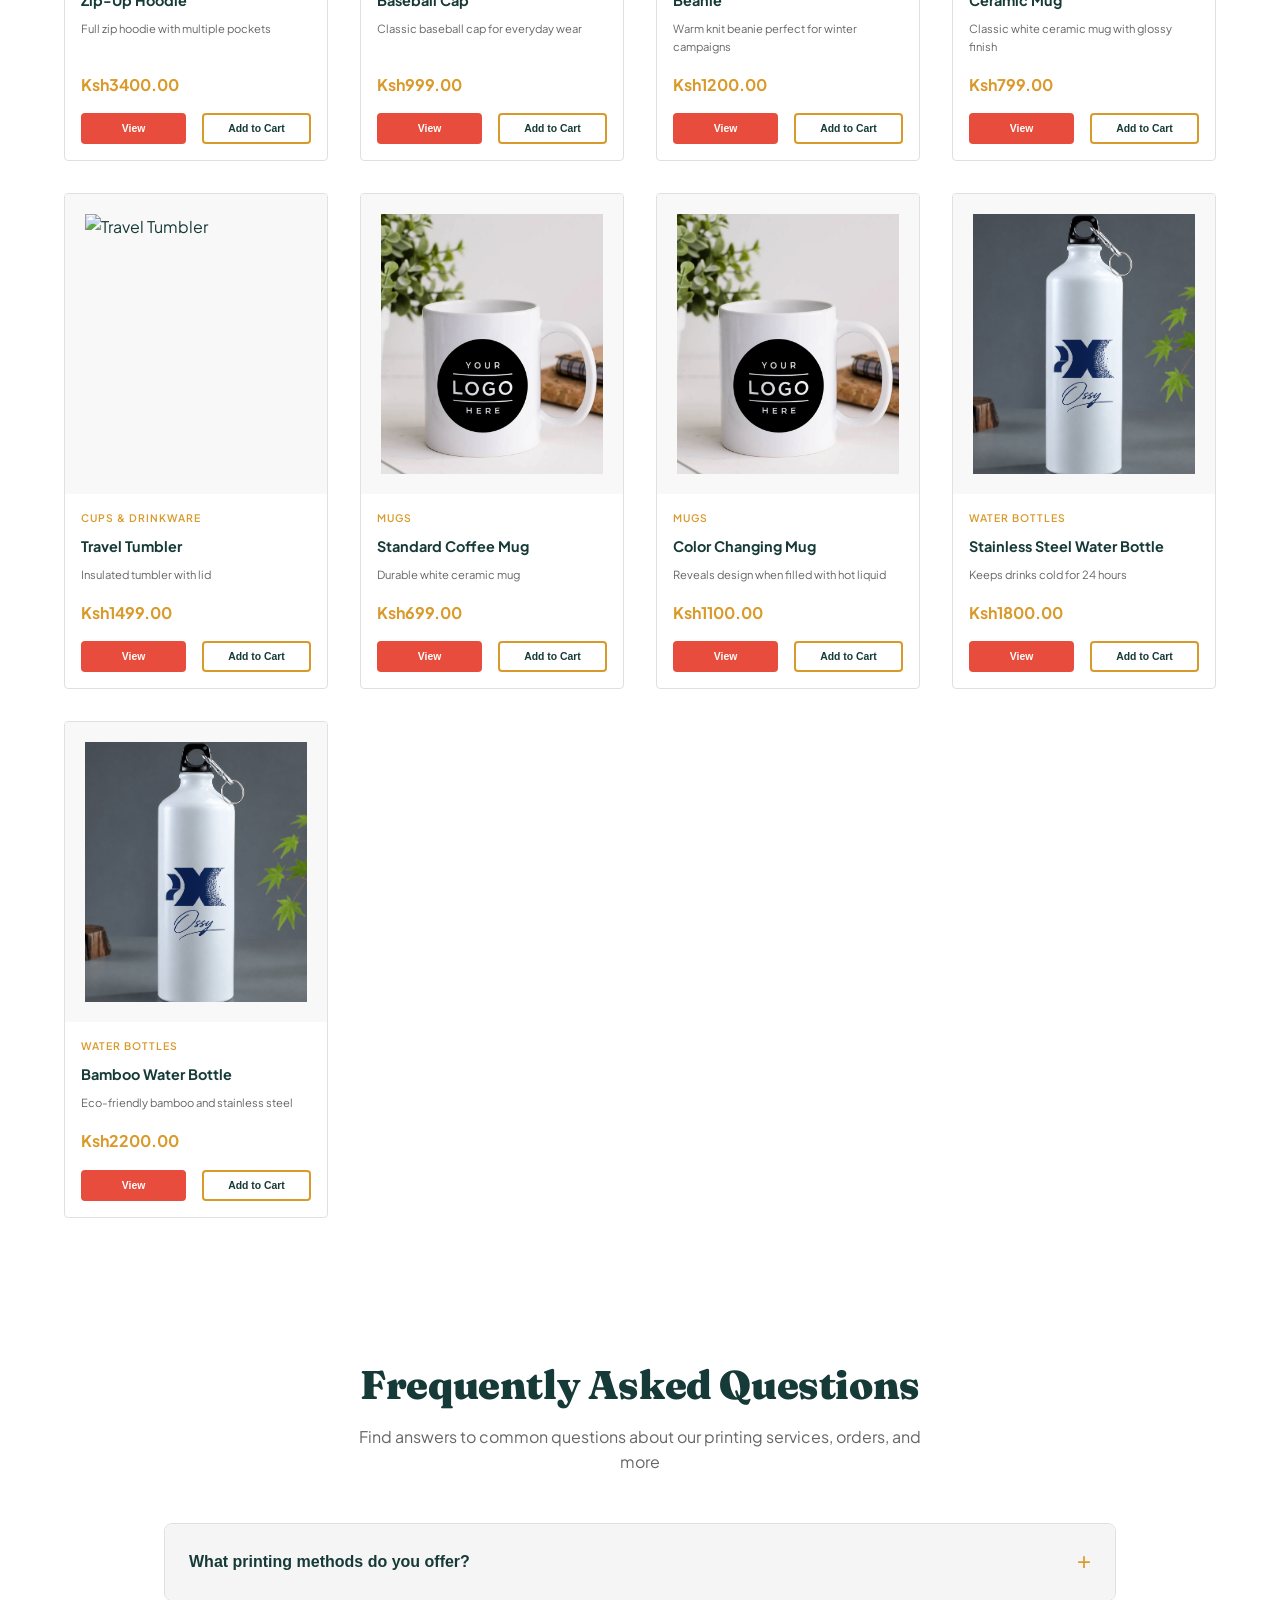
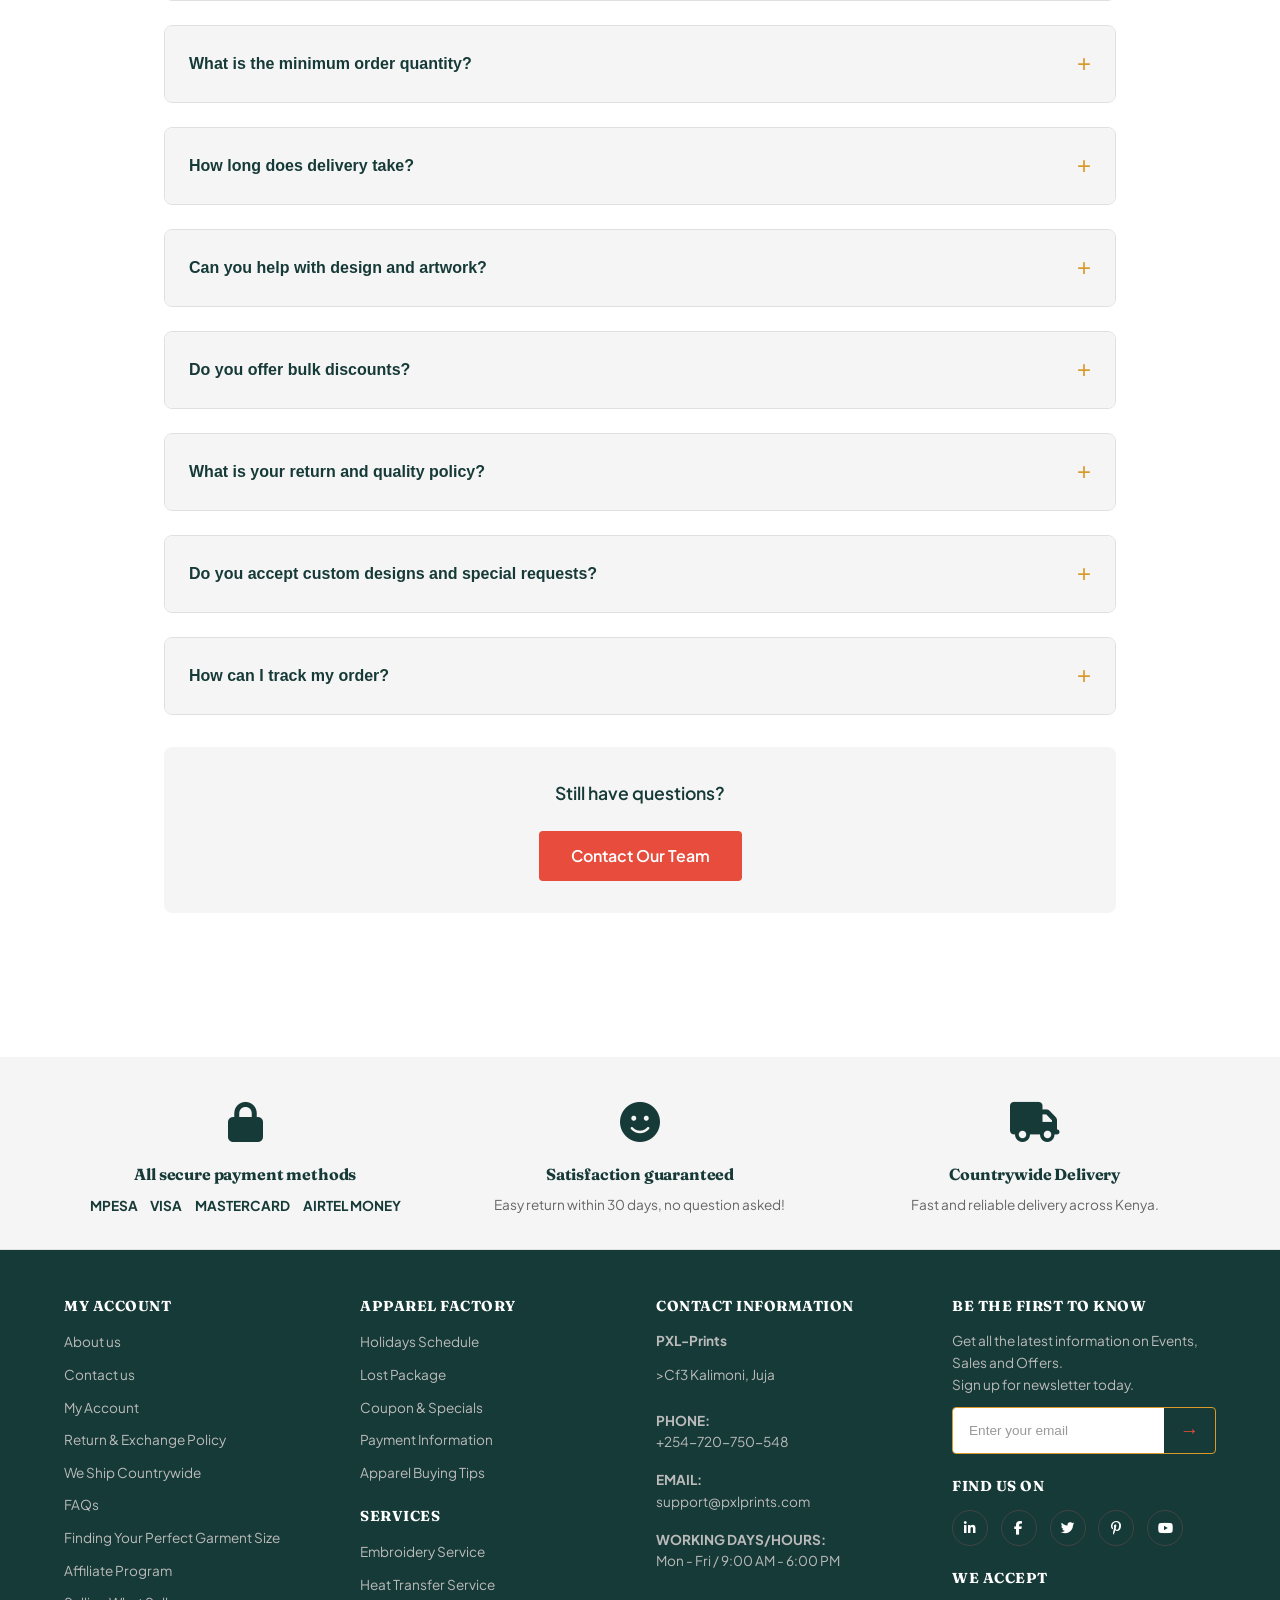
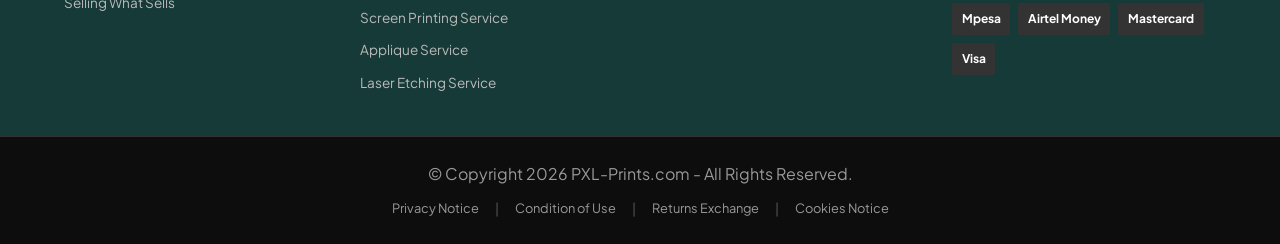
==== commit 6bff918f: "Feat: Update Nav" ====
--- a/index.html
+++ b/index.html
@@ -95,9 +95,9 @@
       <div class="container">
         <ul class="nav-links">
           <li><a href="index.html">Home</a></li>
+          <li><a href="about.html">About</a></li>
           <li><a href="shop.html">Shop</a></li>
           <li><a href="contact.html">Contact</a></li>
-          <li><a href="about.html">About</a></li>
         </ul>
       </div>
     </nav>
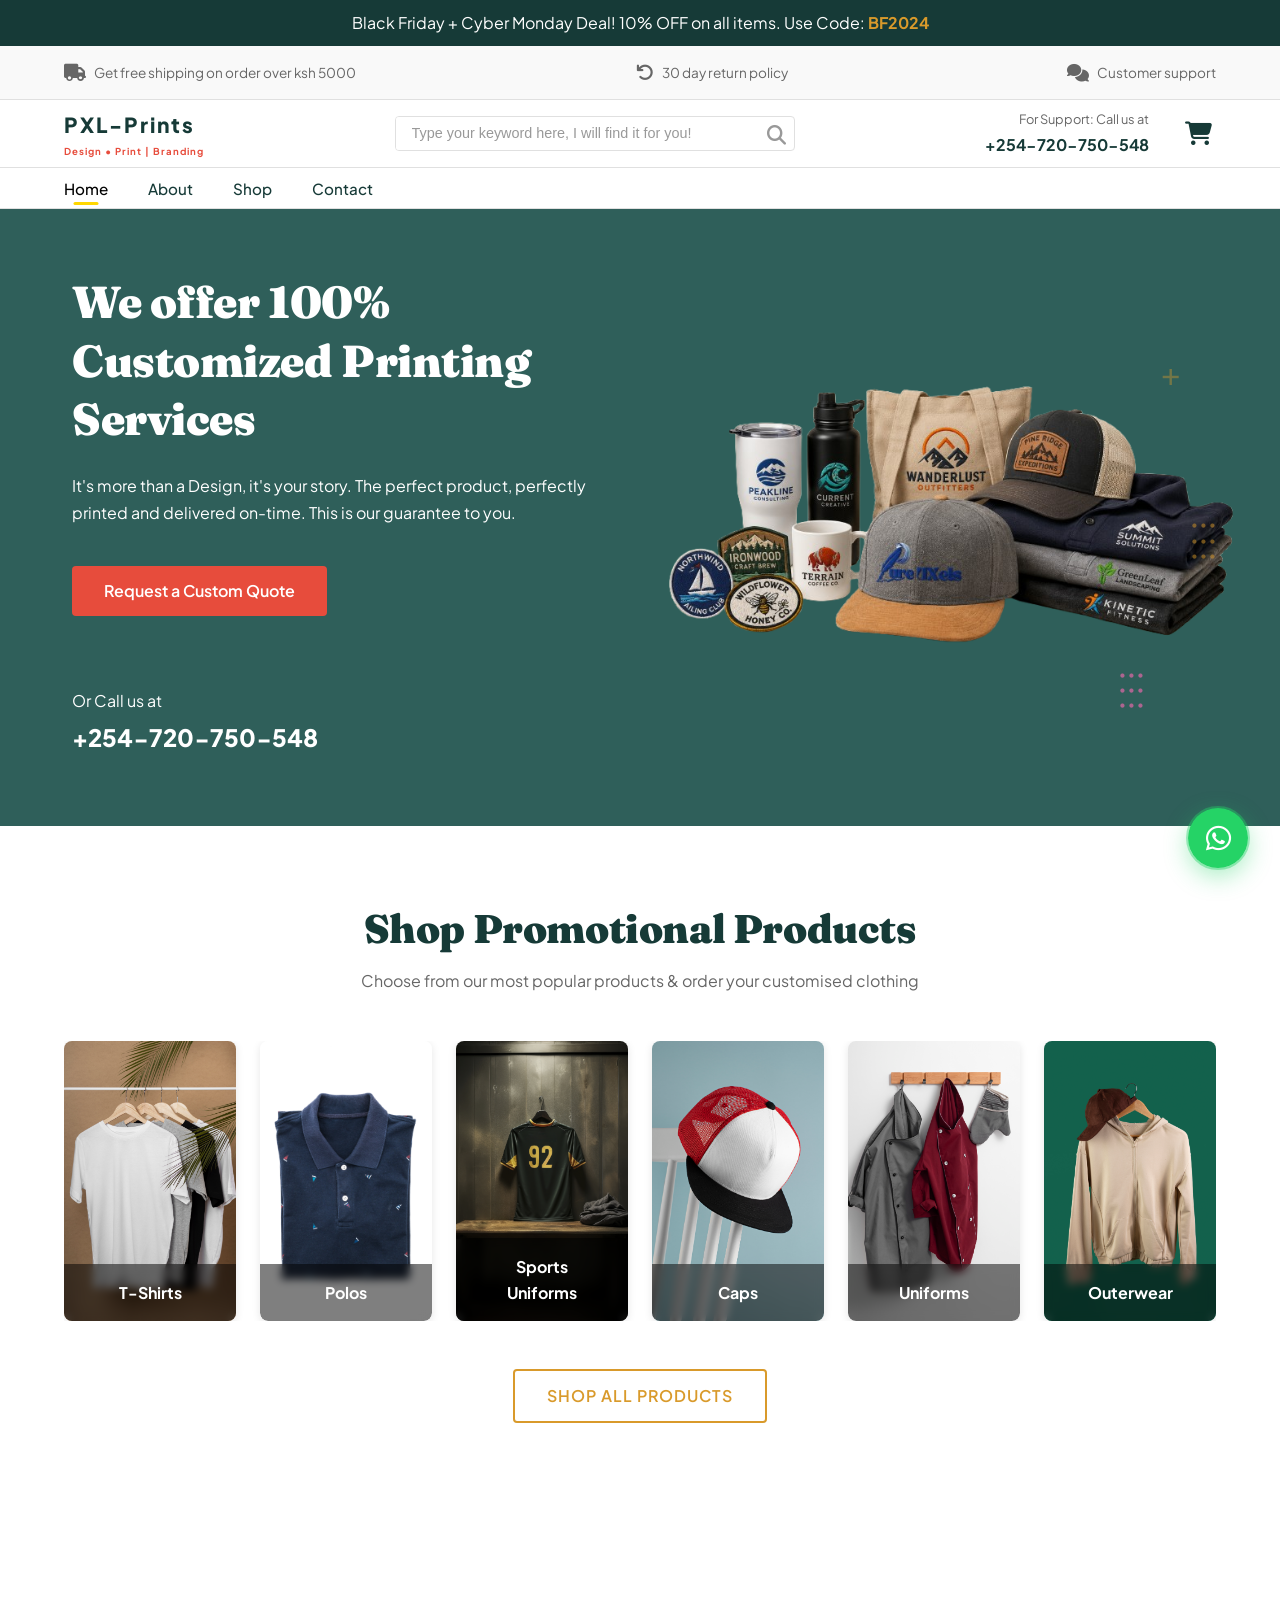
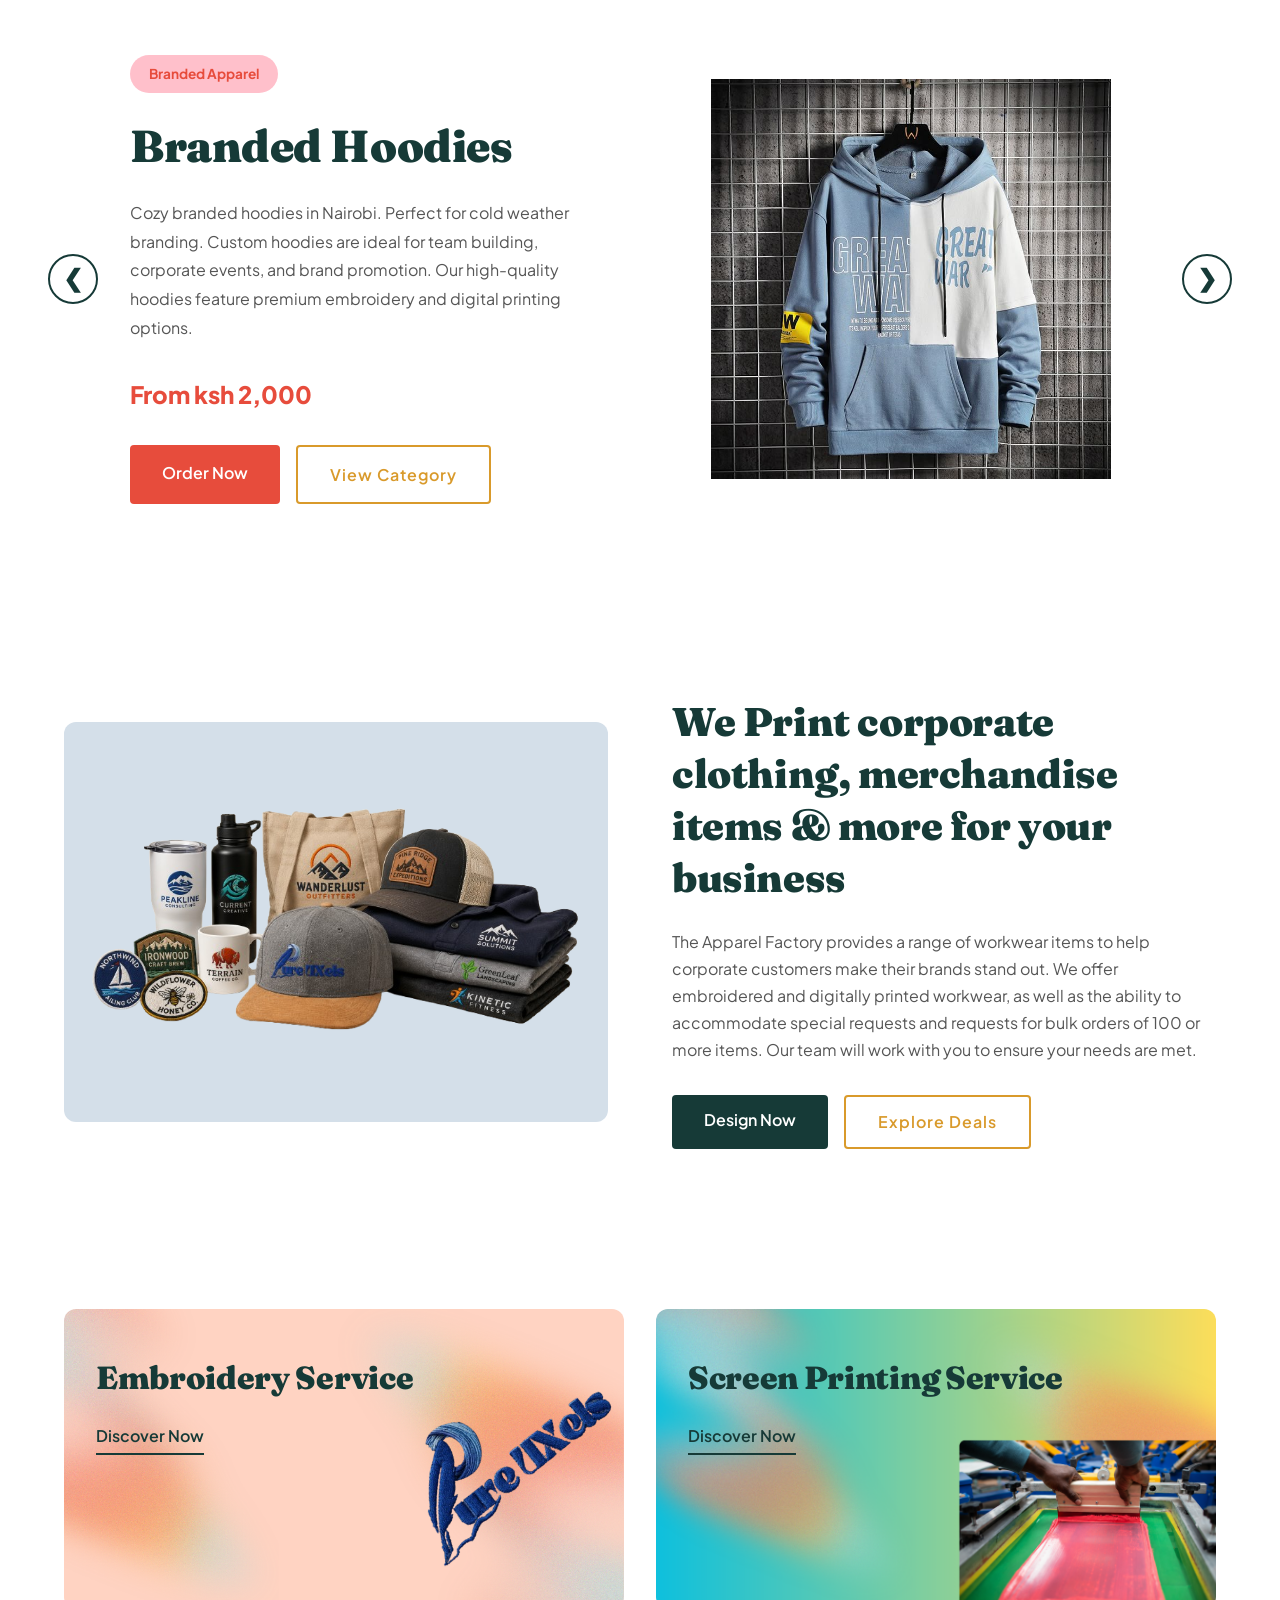
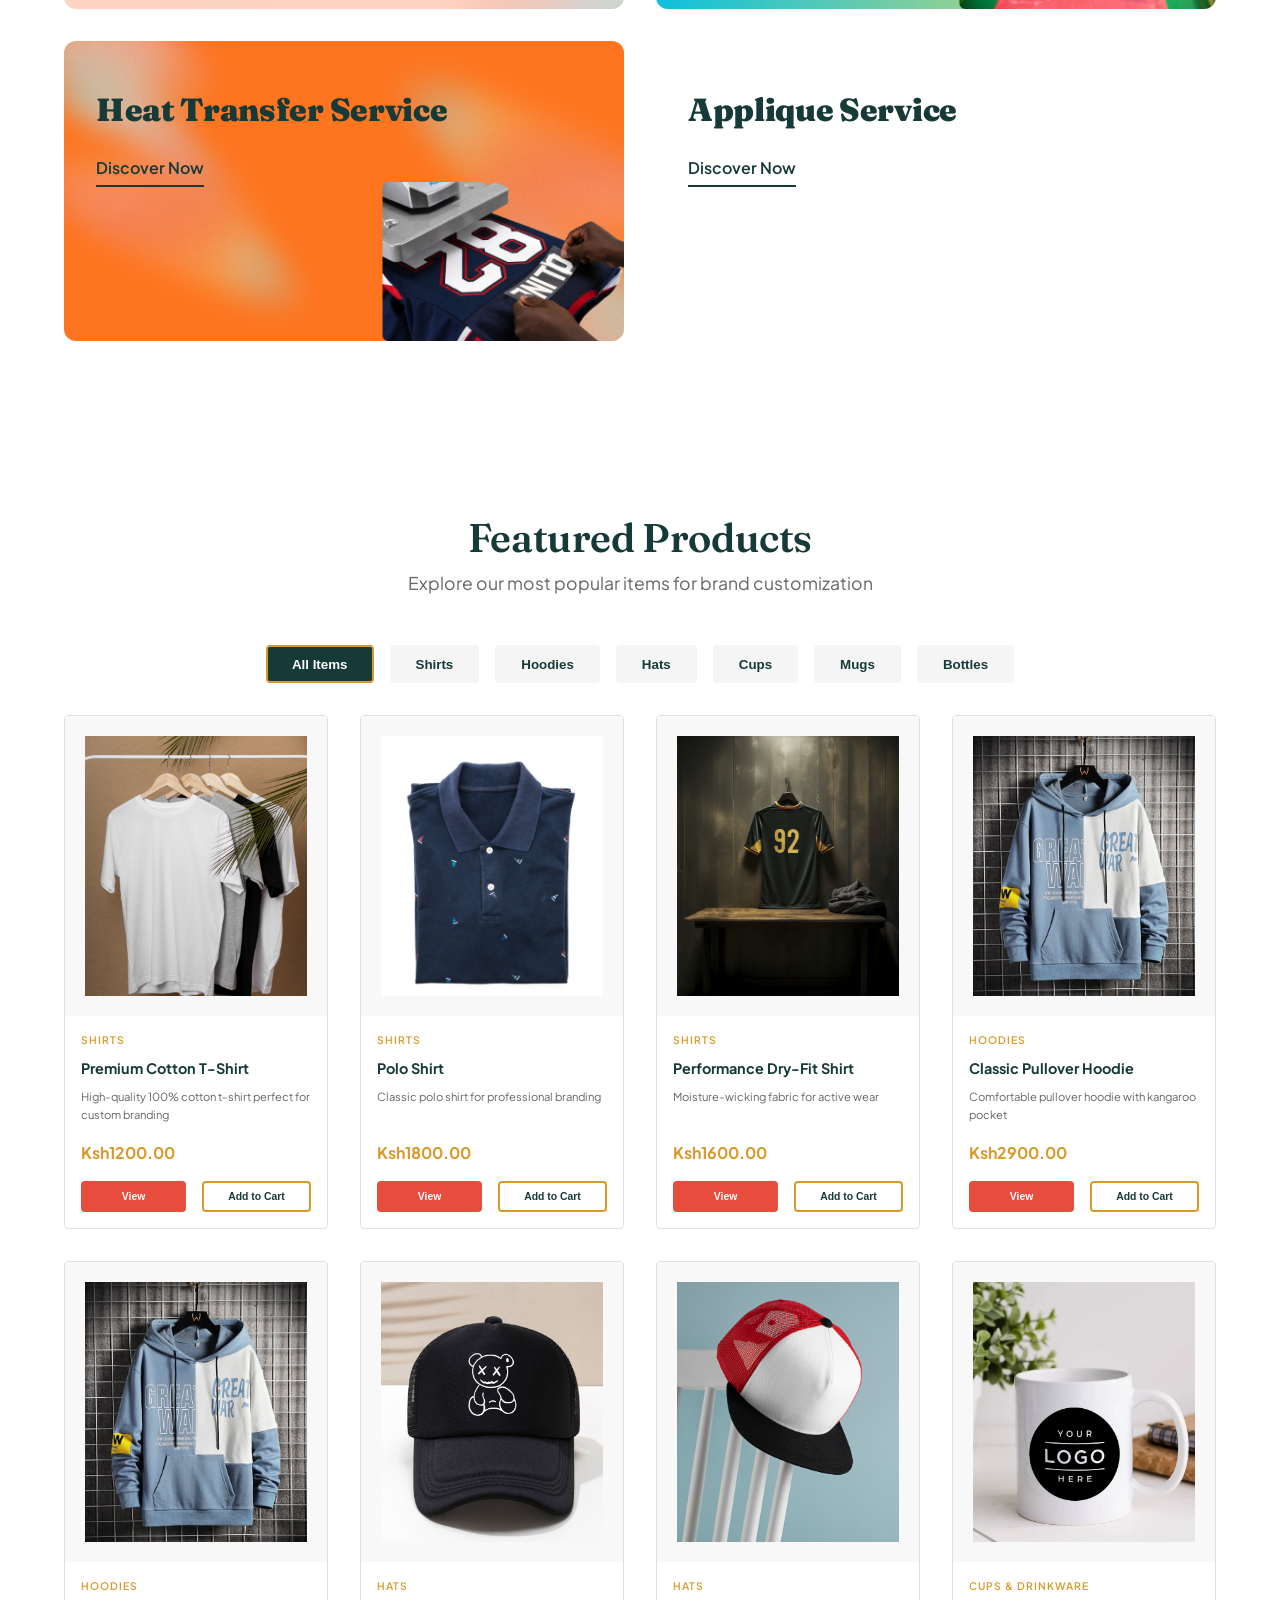
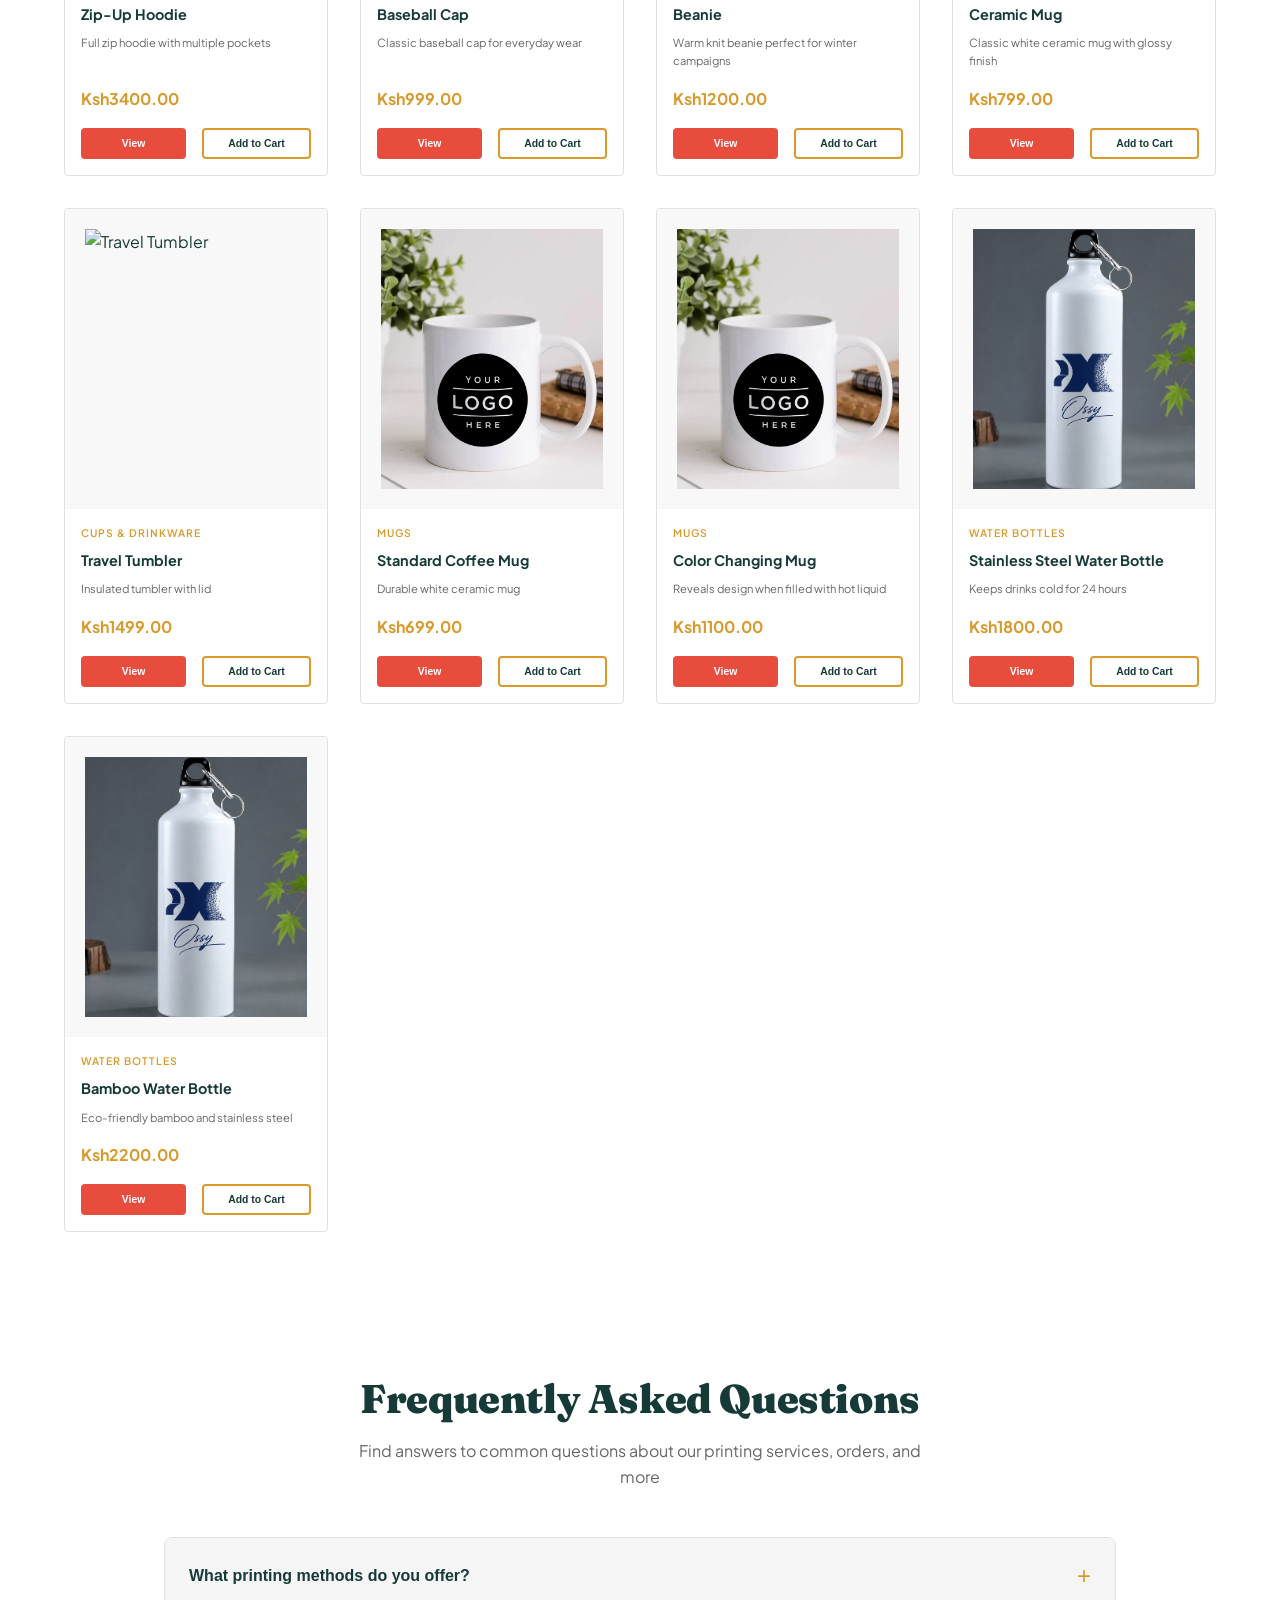
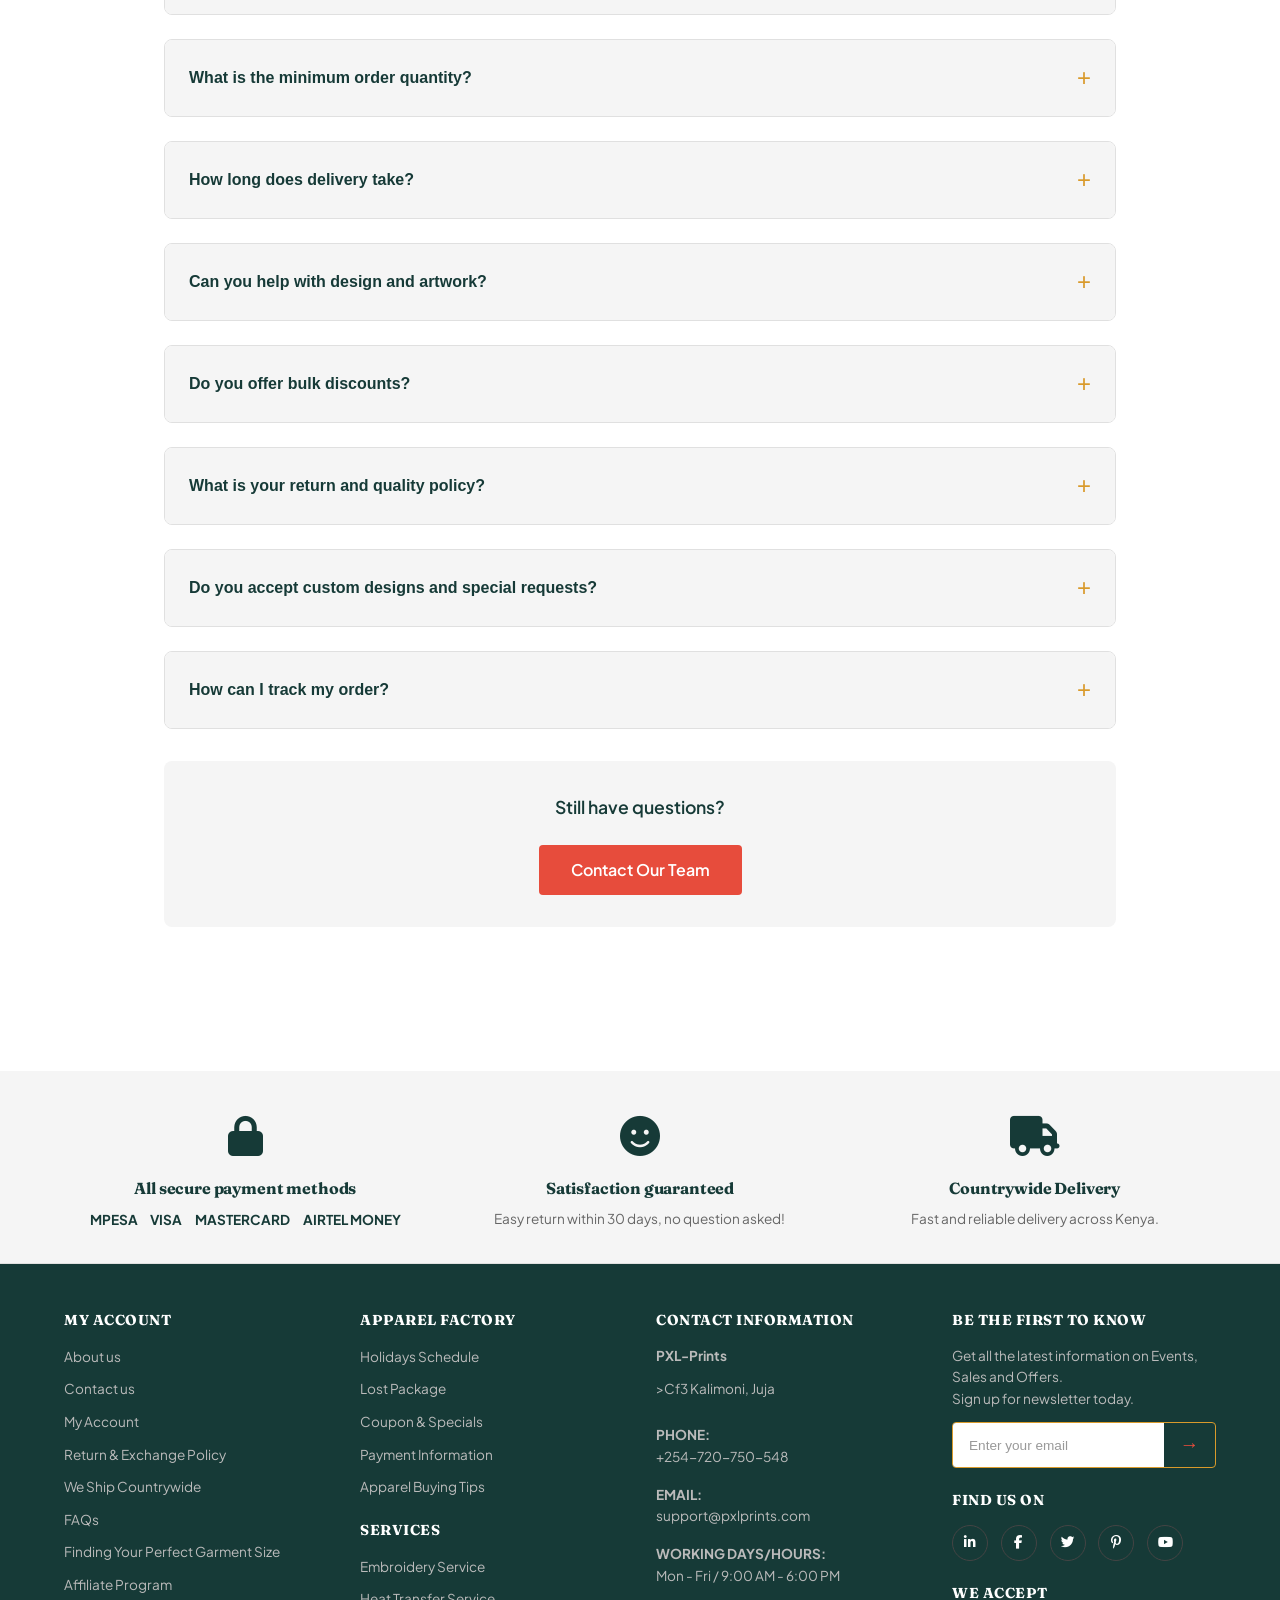
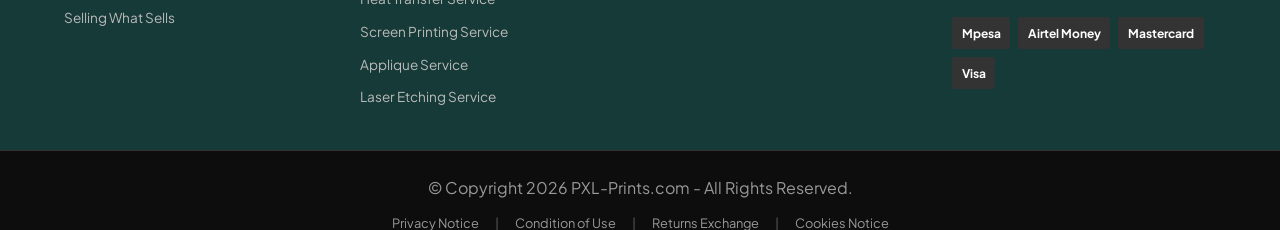
==== commit 7dbb265a: "Feat: Add active nav link" ====
--- a/index.html
+++ b/index.html
@@ -94,7 +94,7 @@
     <nav class="main-nav">
       <div class="container">
         <ul class="nav-links">
-          <li><a href="index.html">Home</a></li>
+          <li><a href="index.html" class="active">Home</a></li>
           <li><a href="about.html">About</a></li>
           <li><a href="shop.html">Shop</a></li>
           <li><a href="contact.html">Contact</a></li>
@@ -104,10 +104,11 @@
      <!-- Mobile Menu (hidden by default) -->
     <nav class="mobile-menu" id="mobile-menu" style="display: none;">
       <ul class="mobile-nav-links">
-        <li><a href="index.html">Home</a></li>
+        <li><a href="index.html" class="active">Home</a></li>
+        <li><a href="about.html">About</a></li>
         <li><a href="shop.html">Shop</a></li>
         <li><a href="contact.html">Contact</a></li>
-        <li><a href="about.html">About</a></li>
+        
       </ul>
     </nav>
   </header>
--- a/styles.css
+++ b/styles.css
@@ -441,6 +441,7 @@
   display: flex;
   justify-content: space-between;
   align-items: center;
+  height: 40px;
 }
 
 .nav-links {
@@ -460,6 +461,23 @@
 
 .nav-links a:hover {
   color: var(--accent-gold);
+}
+
+.nav-links a.active {
+    position: relative;
+    color: #000;
+}
+
+.nav-links a.active::after {
+    content: "";
+    position: absolute;
+    left: 50%;
+    bottom: -7px;
+    transform: translateX(-50%);
+    width: 25px;
+    height: 3px;
+    background: #FFD700;
+    border-radius: 10px;
 }
 
 .hamburger {
